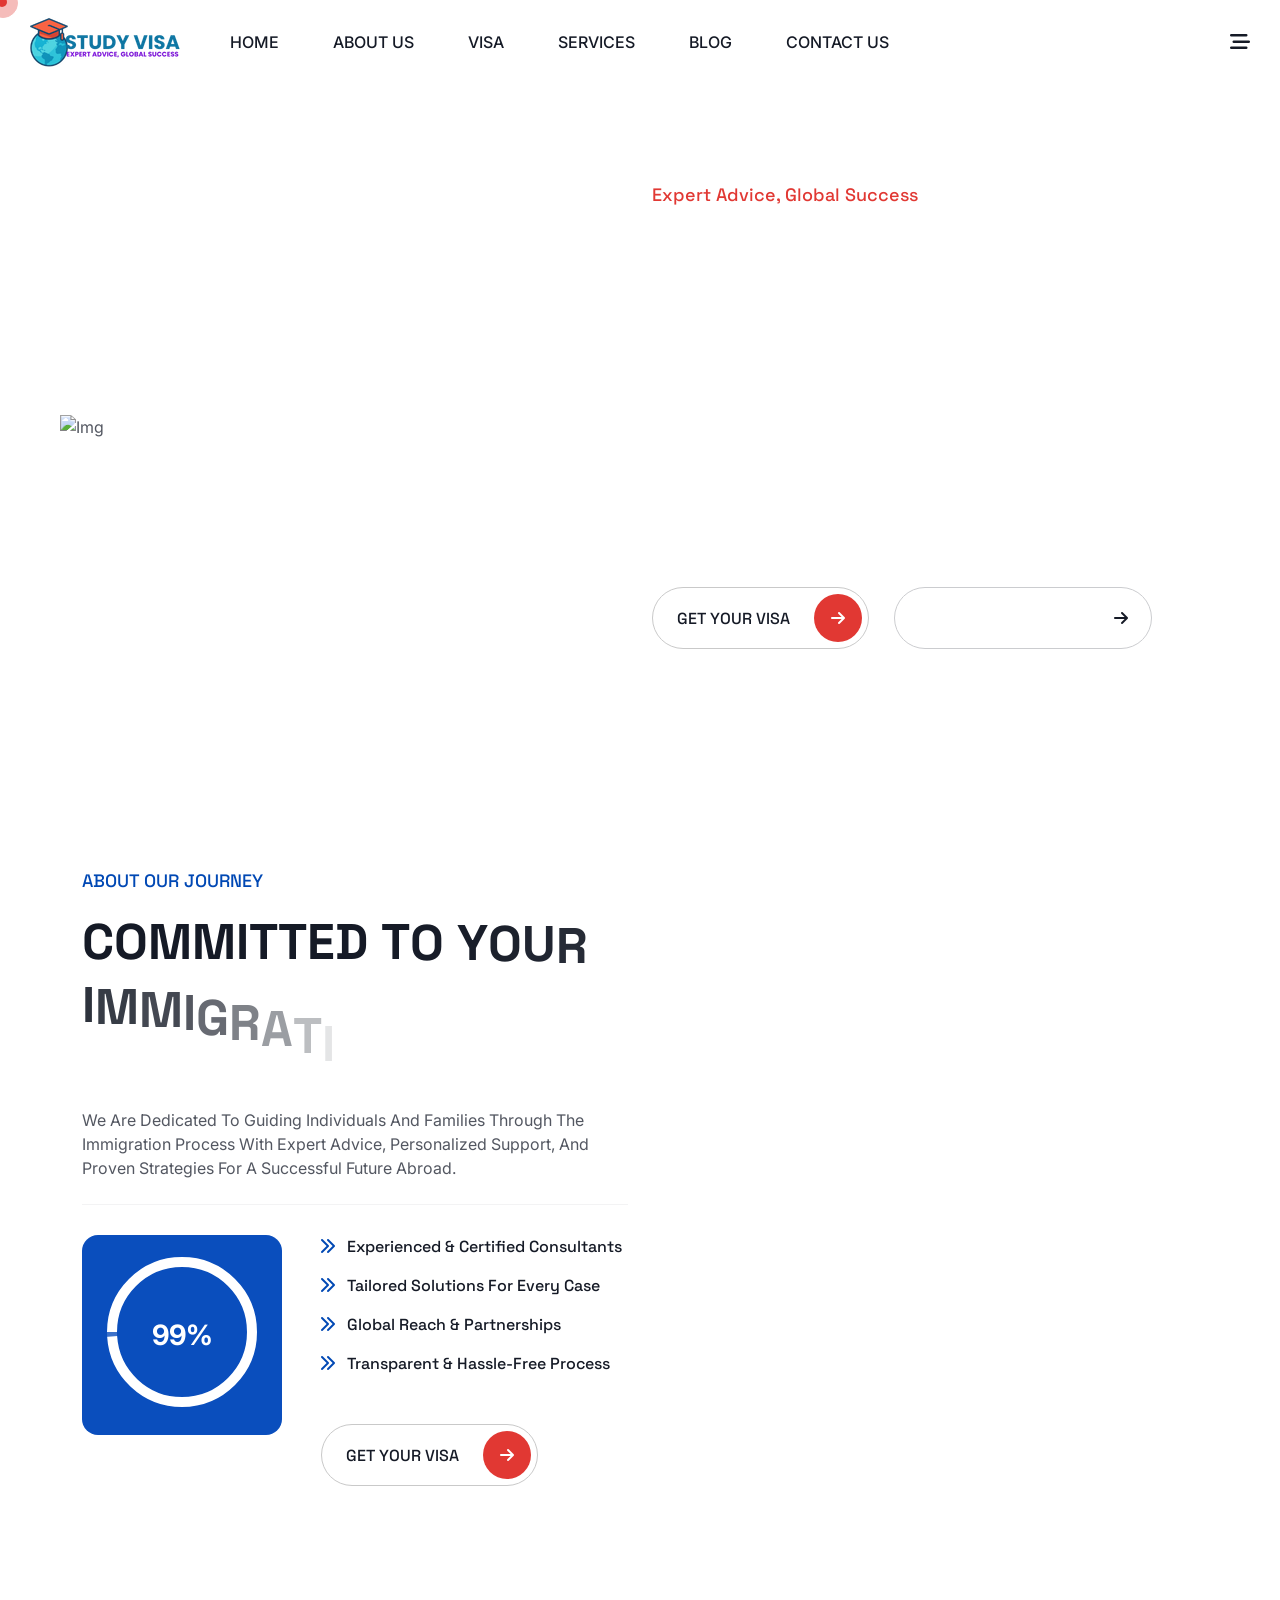
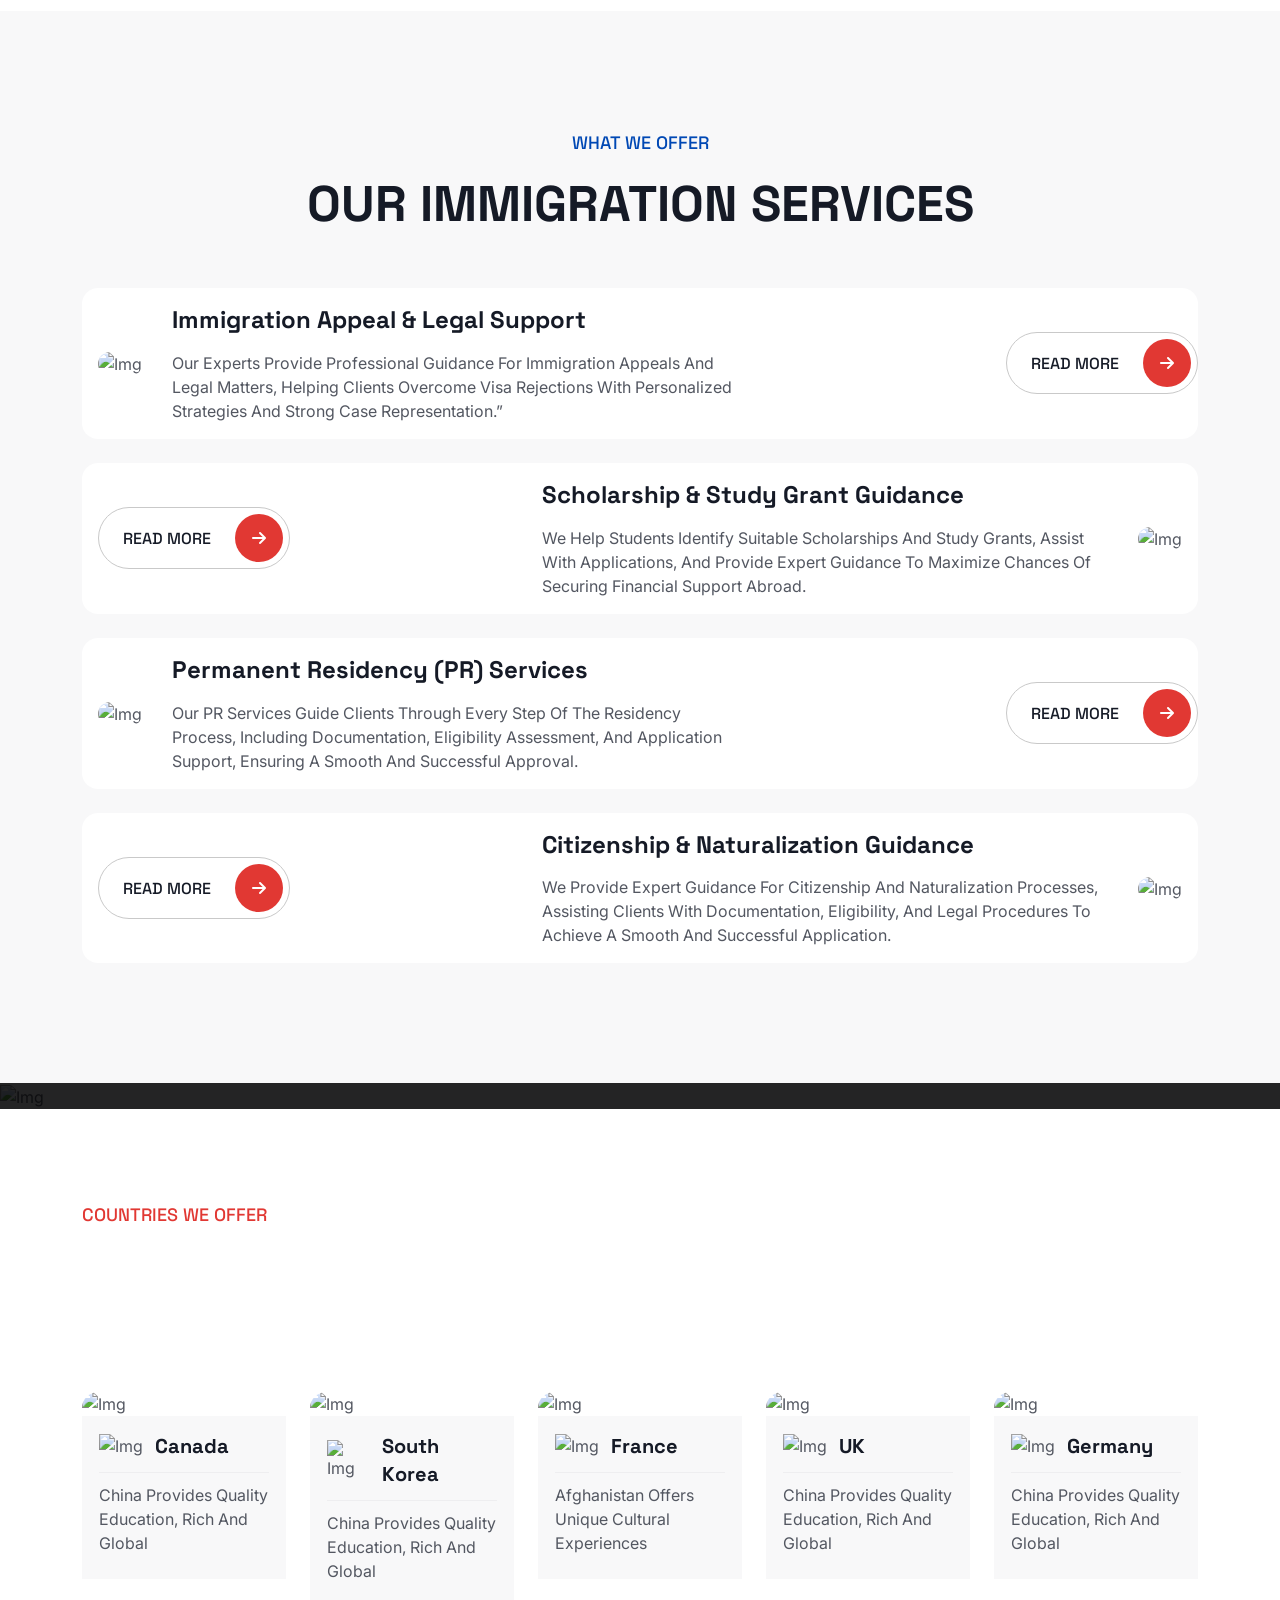
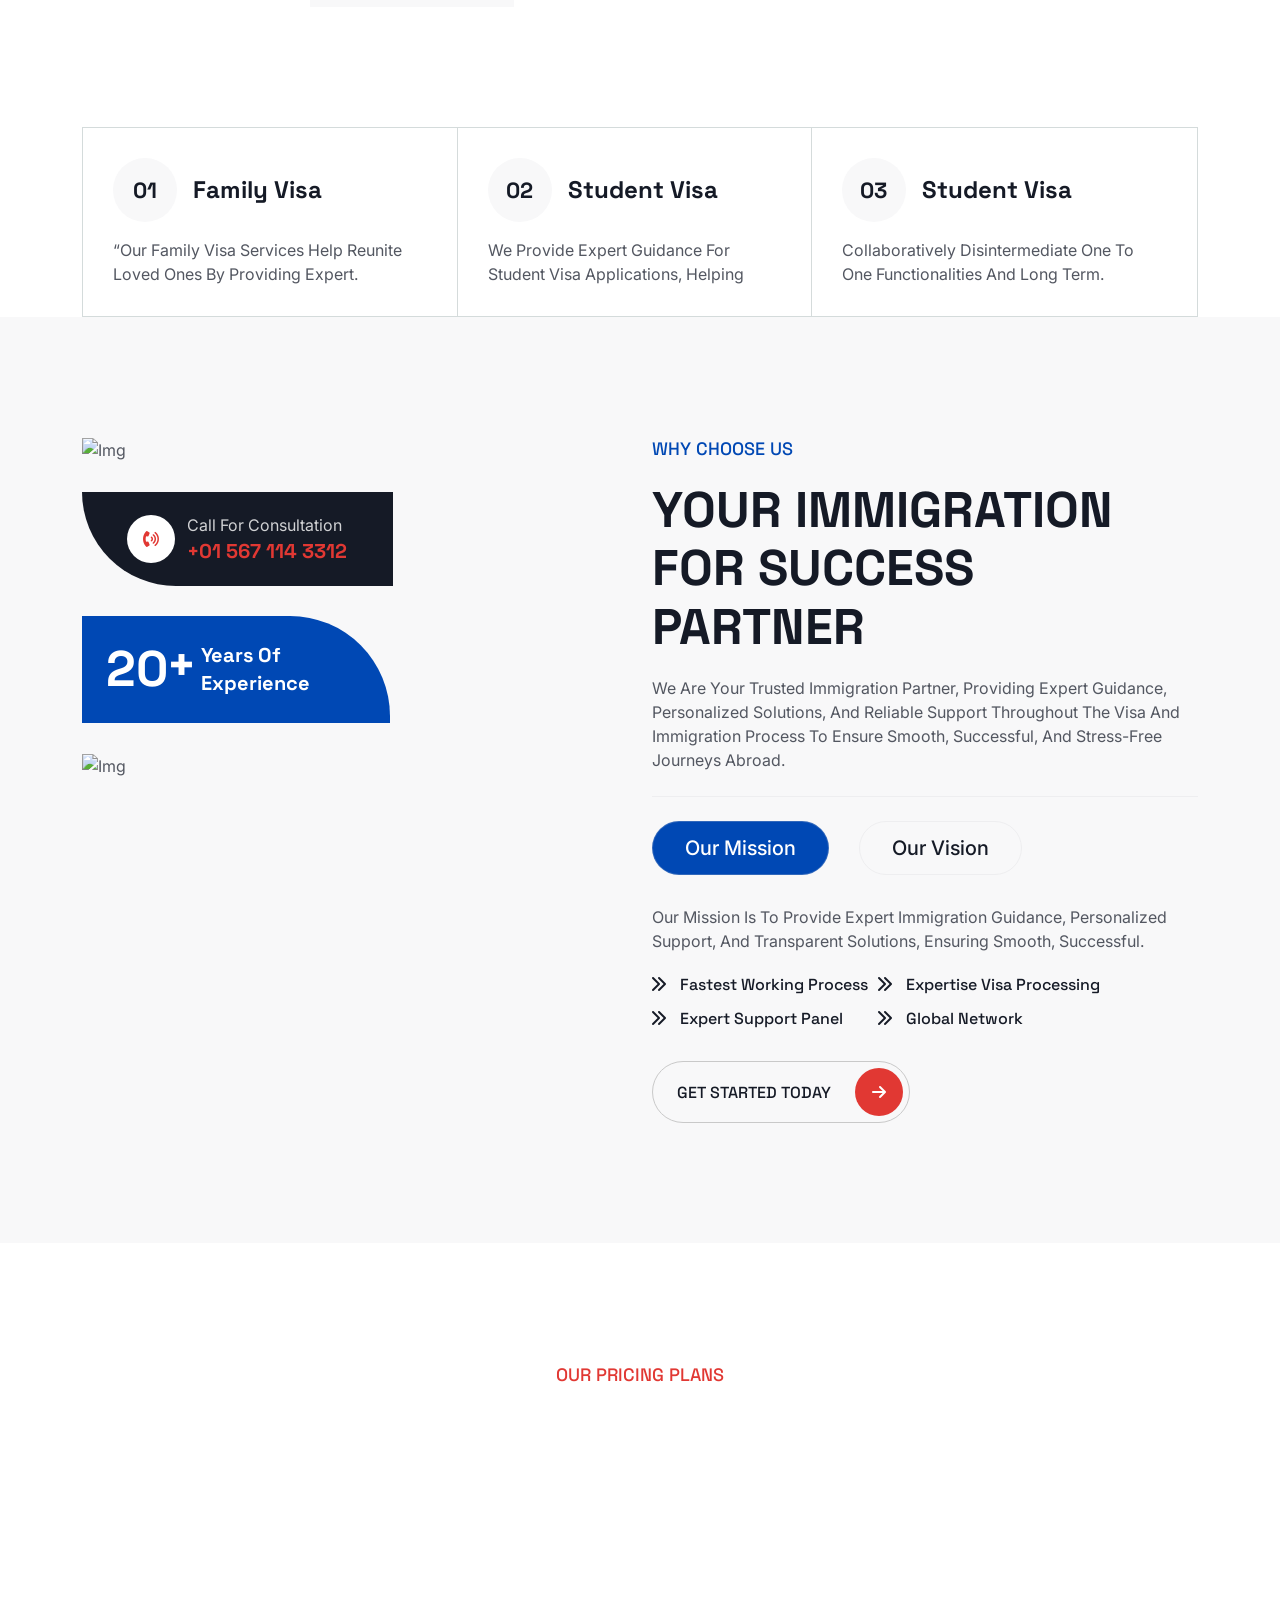
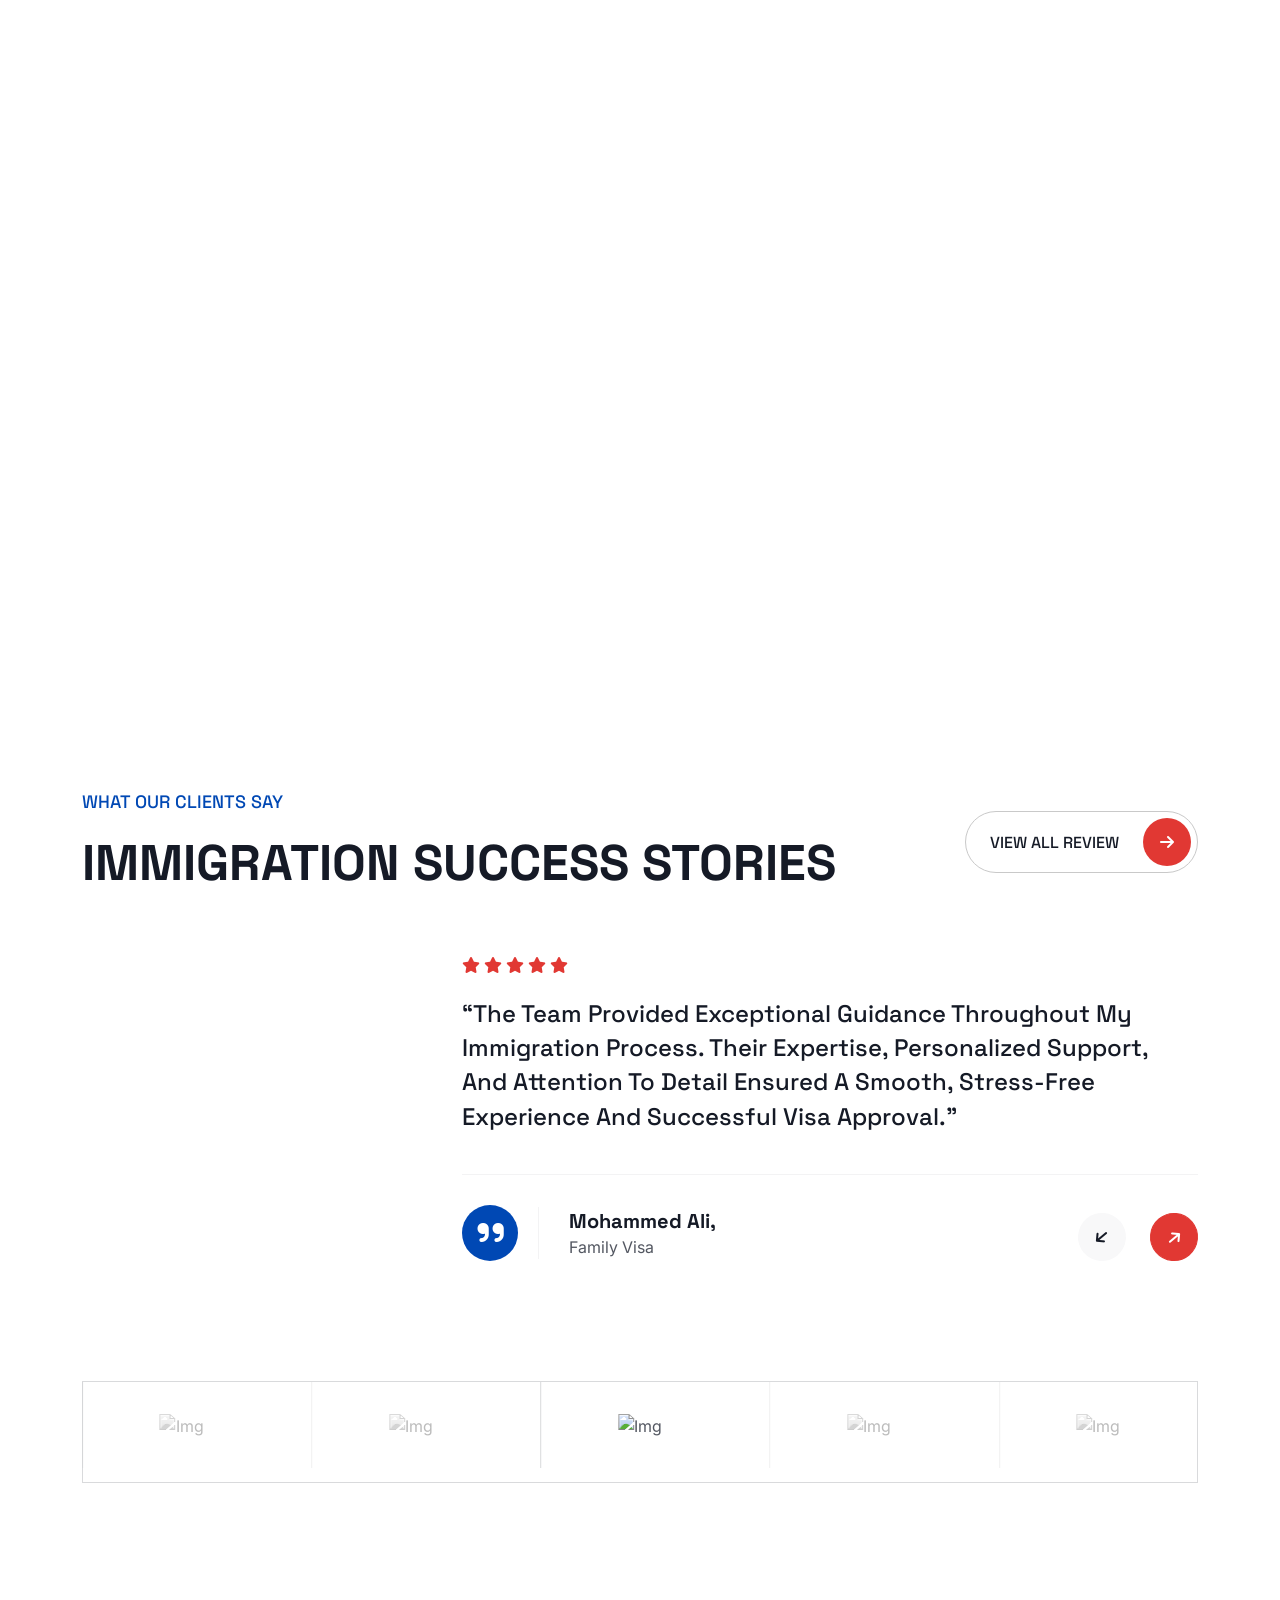
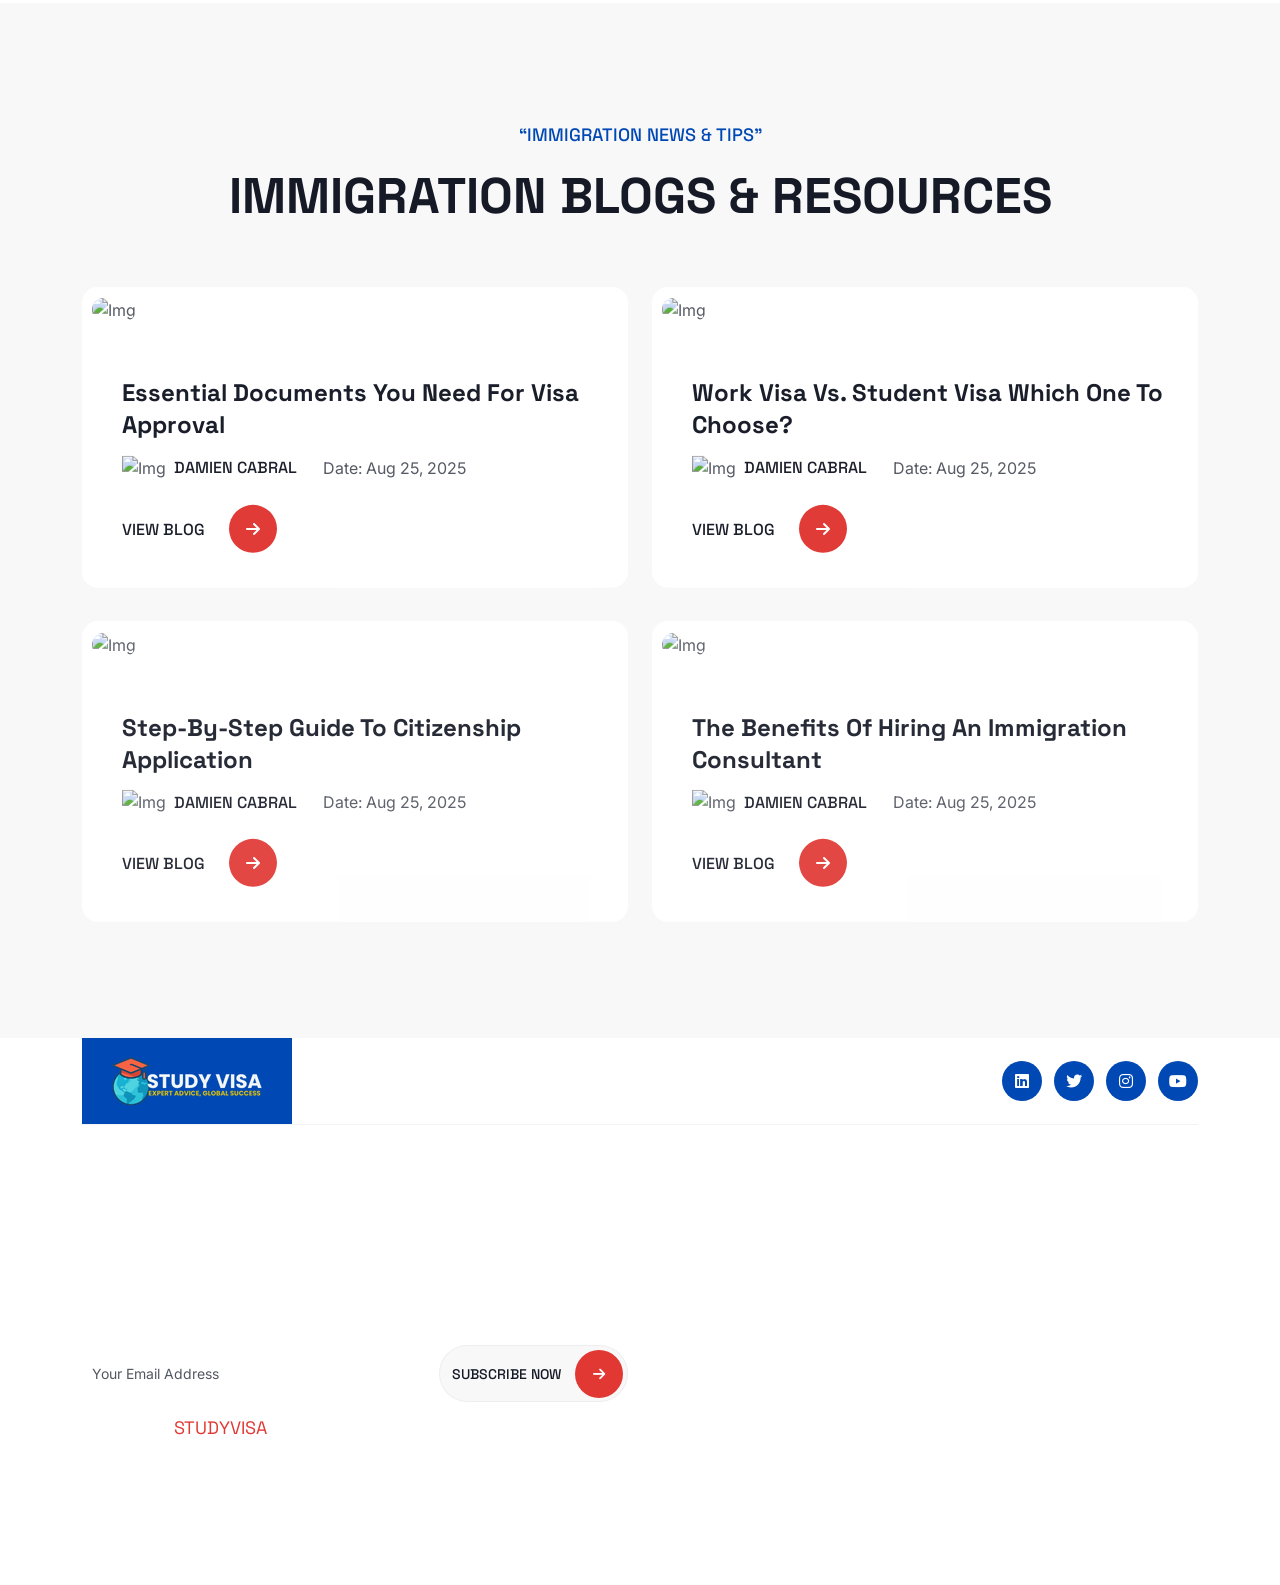
==== index.html @ 323dbd5e "Add files via upload" ====
<!DOCTYPE html>
<html lang="en">
    <!--<< Header Area >>-->
    
<head>
       <!-- ========== Meta Tags ========== -->
        <meta charset="UTF-8">
        <meta http-equiv="X-UA-Compatible" content="IE=edge">
        <meta name="viewport" content="width=device-width, initial-scale=1">
        <meta name="author" content="Gramentheme">
        <meta name="description" content="Visaway – Immigration & Visa Consulting HTML Template">
        <!-- ======== Page title ============ -->
        <title>StudyVisa – Immigration & Visa Consulting</title>
        <!--<< Favcion >>-->
         <link rel="shortcut icon" href="assets/img/favicon.png">
        <!--<< Bootstrap min.css >>-->
        <link rel="stylesheet" href="assets/css/bootstrap.min.css">
        <!--<< All Min Css >>-->
        <link rel="stylesheet" href="assets/css/all.min.css">
        <!--<< Animate.css >>-->
        <link rel="stylesheet" href="assets/css/animate.css">
        <!--<< Magnific Popup.css >>-->
        <link rel="stylesheet" href="assets/css/magnific-popup.css">
        <!--<< MeanMenu.css >>-->
        <link rel="stylesheet" href="assets/css/meanmenu.css">
         <!--<< Odometer.css >>-->
        <link rel="stylesheet" href="assets/css/odometer.css">
        <!--<< Swiper Bundle.css >>-->
        <link rel="stylesheet" href="assets/css/swiper-bundle.min.css">
        <!--<< Nice Select.css >>-->
        <link rel="stylesheet" href="assets/css/nice-select.css">
        <!--<< Main.css >>-->
        <link rel="stylesheet" href="assets/css/main.css">
                            
    </head>
    <body class="smooth-scroll-yes">

       
        <!-- Preloader Start -->
        <div id="preloader" class="preloader">
            <div class="animation-preloader">
                <div class="spinner">                
                </div>
                <div class="txt-loading">
                    <span data-text-preloader="S" class="letters-loading">
                        S
                    </span>
                     <span data-text-preloader="T" class="letters-loading">
                        T
                    </span>
                     <span data-text-preloader="U" class="letters-loading">
                        U
                    </span>
                    <span data-text-preloader="D" class="letters-loading">
                        D
                    </span>
                    <span data-text-preloader="Y" class="letters-loading">
                        Y
                    </span>
                     <span data-text-preloader="V" class="letters-loading">
                        V
                    </span>
                     <span data-text-preloader="I" class="letters-loading">
                        I
                    </span>
                    <span data-text-preloader="S" class="letters-loading">
                        S
                    </span>
                     <span data-text-preloader="A" class="letters-loading">
                        A
                    </span>
                </div>
                <p class="text-center">Loading</p>
            </div>
            <div class="loader">
                <div class="row">
                    <div class="col-3 loader-section section-left">
                        <div class="bg"></div>
                    </div>
                    <div class="col-3 loader-section section-left">
                        <div class="bg"></div>
                    </div>
                    <div class="col-3 loader-section section-right">
                        <div class="bg"></div>
                    </div>
                    <div class="col-3 loader-section section-right">
                        <div class="bg"></div>
                    </div>
                </div>
            </div>
        </div>  

        <!-- GT Back To Top Start -->
        <button id="back-top" class="back-to-top show">
            <i class="fa-regular fa-arrow-up"></i>
        </button>

        <!-- GT MouseCursor Start -->
        <div class="mouseCursor cursor-outer"></div>
        <div class="mouseCursor cursor-inner"></div>

        <!-- Offcanvas Area Start -->
         <div class="fix-area">
            <div class="offcanvas__info">
                <div class="offcanvas__wrapper">
                    <div class="offcanvas__content">
                        <div class="offcanvas__top mb-5 d-flex justify-content-between align-items-center">
                            <div class="offcanvas__logo">
                                <a href="index.html">
                                    <img src="assets/img/logo/logo.jpg" alt="logo-img">
                                </a>
                            </div>
                            <div class="offcanvas__close">
                                <button>
                                <i class="fas fa-times"></i>
                                </button>
                            </div>
                        </div>
                        <p class="text d-none d-xl-block">
                            Nullam dignissim, ante scelerisque the  is euismod fermentum odio sem semper the is erat, a feugiat leo urna eget eros. Duis Aenean a imperdiet risus.
                        </p>
                        <div class="mobile-menu fix mb-3"></div>
                        <div class="offcanvas__contact d-xl-block">
                            <h4 class="d-xl-block">Contact Info</h4>
                            <ul class="d-xl-block">
                                <li class="d-flex align-items-center">
                                    <div class="offcanvas__contact-icon">
                                        <i class="fal fa-map-marker-alt"></i>
                                    </div>
                                    <div class="offcanvas__contact-text">
                                        <a target="_blank" href="#">Main Street, Melbourne, Australia</a>
                                    </div>
                                </li>
                                <li class="d-flex align-items-center">
                                    <div class="offcanvas__contact-icon mr-15">
                                        <i class="fal fa-envelope"></i>
                                    </div>
                                    <div class="offcanvas__contact-text">
                                        <a href="mailto:info@example.com"><span class="mailto:info@example.com">info@example.com</span></a>
                                    </div>
                                </li>
                                <li class="d-flex align-items-center">
                                    <div class="offcanvas__contact-icon mr-15">
                                        <i class="fal fa-clock"></i>
                                    </div>
                                    <div class="offcanvas__contact-text">
                                        <a target="_blank" href="#">Mod-friday, 09am -05pm</a>
                                    </div>
                                </li>
                                <li class="d-flex align-items-center">
                                    <div class="offcanvas__contact-icon mr-15">
                                        <i class="far fa-phone"></i>
                                    </div>
                                    <div class="offcanvas__contact-text">
                                        <a href="tel:+11002345909">+880 1733497912</a>
                                    </div>
                                </li>
                            </ul>
                            <div class="social-icon d-flex align-items-center">
                                <a href="#"><i class="fab fa-facebook-f"></i></a>
                                <a href="#"><i class="fab fa-twitter"></i></a>
                                <a href="#"><i class="fab fa-youtube"></i></a>
                                <a href="#"><i class="fab fa-linkedin-in"></i></a>
                            </div>
                        </div>
                    </div>
                </div>
            </div>
        </div>
        <div class="offcanvas__overlay"></div> 
       
       <!-- Header-Top-Section Start -->
        <div class="header-top-section-3">
            <div class="container-fluid">
                <div class="header-top-wrapper-3">
                    <div class="left-item">
                        <div class="social-item">
                            <a href="#"><i class="fa-brands fa-linkedin"></i></a>
                            <a href="#"><i class="fa-brands fa-twitter"></i></a>
                            <a href="#"><i class="fa-brands fa-instagram"></i></a>
                            <a href="#"><i class="fa-brands fa-youtube"></i></a>
                        </div>
                    </div>
                    <div class="header-right">
                         <ul class="list">
                            <li>
                                <i class="fa-solid fa-location-dot"></i>
                                69 Street, 5th AvenueLA, United States
                            </li>
                             <li>
                                <i class="fa-solid fa-envelope"></i>
                                <a href="mailto:info@example.com">info@studyvisa.com</a>
                            </li>
                        </ul>
                    </div>
                </div>
            </div>
        </div>

        <!-- Header Section Start -->
         <header id="header-sticky" class="header-1 header-3">
             <div class="logo">
                <a href="index.html" class="header-logo-2">
                    <img src="assets/img/logo/logo.png" alt="logo-img">
                </a>
            </div>
            <div class="container-fluid">
                <div class="mega-menu-wrapper">
                    <div class="header-main">
                        <div class="header-left">
                            <div class="logo-2 d-none">
                                <a href="index.html" class="header-logo">
                                    <img src="assets/img/logo/logo.jpg" alt="logo-img">
                                </a>
                            </div>
                            <div class="mean__menu-wrapper">
                                <div class="main-menu">
                                    <nav id="mobile-menu">
                                        <ul class="top-list">
                                            <li><a href="index.html">HOME</a></li>
                                             <li><a href="about.html">About us</a></li>
                                            <li><a href="visa.html">VISA</a></li>
                                            <li><a href="service.html">Services</a></li>
                                             <li><a href="blog.html">Blog</a></li>
                                             <li><a href="contact.html">contact us</a></li>
                                        </ul>
                                    </nav>
                                </div>
                            </div> 
                        </div>
                        <div class="header-right d-flex align-items-center mt-0">
                            <div class="header-call-item">
                               <div class="icon-item">
                                   <i class="fa-solid fa-phone-volume"></i>
                                   <div class="content">
                                        <h6>
                                            Need to discuss?
                                    </h6>
                                    <span>
                                        <a href="tel:+093783575222">+880 1733497912</a>
                                    </span>
                                   </div>
                               </div>
                                <div class="header__hamburger my-auto">
                                <div class="sidebar__toggle">
                                    <i class="fa-solid fa-bars-staggered"></i>
                                </div>
                            </div>
                            </div>
                        </div>
                    </div>
                </div>
            </div>
        </header> 

         <!--Hero Section Start -->
        <section class="hero-section hero-3 fix bg-cover" style="background-image: url(assets/img/home-3/hero/bg.jpg);">
            <div class="hero-shape">
                <img src="assets/img/home-3/hero/flag.png" alt="img">
            </div>
            <div class="pagi-item">
                <div class="dot-number">
                    <span class="dot-num">
                        <span>03</span>
                    </span>
                    <span class="dot-num">
                        <span>05</span>
                    </span>
              </div>
            </div>
            <div class="container-fluid">
                <div class="row align-items-center">
                     <div class="col-lg-6 order-2 order-lg-1">
                        <div class="swiper image-slider">
                            <div class="swiper-wrapper">
                                <div class="swiper-slide">
                                    <div class="hero-image">
                                        <img src="assets/img/home-3/hero/man.png" alt="img">
                                    </div>
                                </div>
                                <div class="swiper-slide">
                                    <div class="hero-image">
                                        <img src="assets/img/home-3/hero/man.png" alt="img">
                                    </div>
                                </div>
                            </div>
                        </div>
                    </div>
                    <div class="col-lg-6 order-1 order-lg-2">
                       <div class="swiper hero-slider">
                        <div class="swiper-wrapper">
                            <div class="swiper-slide">
                                 <div class="hero-content">
                                    <h6>Expert Advice, Global Success</h6>
                                    <h1>
                                        Making Immigration Easy, Fast, and Hassle-Free
                                    </h1>
                                    <p>
                                        We simplify the entire travel visa process with expert guidance, quick processing, and personalized support. From application to approval, we ensure your journey is smooth and stress-free.
                                    </p>
                                    <div class="hero-button">
                                        <a href="country-details.html" class="theme-btn">
                                            Get Your Visa
                                            <i class="fa-solid fa-arrow-right"></i>
                                        </a>
                                        <a href="contact.html" class="theme-btn style-2">
                                            Free Consultation
                                            <i class="fa-solid fa-arrow-right"></i>
                                        </a>
                                    </div>
                                </div>
                            </div>
                            <div class="swiper-slide">
                                 <div class="hero-content">
                                    <h6>Expert Advice, Global Success</h6>
                                    <h1>
                                        Making Immigration Easy, Fast, and Hassle-Free
                                    </h1>
                                    <p>
                                        We simplify the entire travel visa process with expert guidance, quick processing, and personalized support. From application to approval, we ensure your journey is smooth and stress-free.
                                    </p>
                                    <div class="hero-button">
                                        <a href="country-details.html" class="theme-btn">
                                            Get Your Visa
                                            <i class="fa-solid fa-arrow-right"></i>
                                        </a>
                                        <a href="contact.html" class="theme-btn style-2">
                                            Free Consultation
                                            <i class="fa-solid fa-arrow-right"></i>
                                        </a>
                                    </div>
                                </div>
                            </div>
                        </div>
                       </div>
                    </div>
                </div>
            </div>
        </section>

        <!--About Section Start -->
        <section class="about-section section-padding fix">
            <div class="container">
                <div class="about-wrapper-3">
                    <div class="row g-4">
                        <div class="col-lg-6">
                            <div class="about-content">
                                <div class="section-title mb-0">
                                    <span class="sub-title-2">About Our Journey</span>
                                    <h2 class="split-text-right split-text-in-right">
                                        Committed to Your Immigration Success
                                    </h2>
                                </div>
                                <p class="text wow fadeInUp" data-wow-delay=".3s">
                                    We are dedicated to guiding individuals and families through the immigration process with expert advice, personalized support, and proven strategies for a successful future abroad.
                                </p>
                                <div class="about-list-item wow fadeInUp" data-wow-delay=".5s">
                                    <div class="loading-box bg-cover" style="background-image: url(assets/img/home-3/about/bg.jpg);">
                                        <div class="loading-content">
                                             <div class="loading-boxs">
                                                <div class="circle-bar" data-percent="0.99"></div>
                                             </div>
                                            <h6>
                                                GET 99% bEST services & Satisfication
                                            </h6>
                                        </div>
                                    </div>
                                    <div class="list-item">
                                        <ul class="list">
                                                <li>
                                                    <i class="fa-solid fa-chevrons-right"></i>
                                                    Experienced & Certified Consultants
                                                </li>
                                                <li>
                                                    <i class="fa-solid fa-chevrons-right"></i>
                                                    Tailored Solutions for Every Case
                                                </li>
                                                <li>
                                                    <i class="fa-solid fa-chevrons-right"></i>
                                                Global Reach & Partnerships
                                                </li>
                                                <li>
                                                    <i class="fa-solid fa-chevrons-right"></i>
                                                    Transparent & Hassle-Free Process
                                                </li>
                                            </ul>
                                            <a href="country-details.html" class="theme-btn">
                                            Get Your Visa
                                            <i class="fa-solid fa-arrow-right"></i>
                                        </a>
                                    </div>
                                </div>
                            </div>
                        </div>
                        <div class="col-lg-6">
                            <div class="about-image tp-clip-anim p-relative">
                               <img src="assets/img/home-3/about/01.png" alt="img" class="tp-anim-img" data-animate="true">
                            </div>
                        </div>
                    </div>
                </div>
            </div>
        </section>

        <!--Service Section Start -->
        <section class="service-section section-padding fix section-bg-1">
            <div class="container">
                <div class="section-title text-center">
                    <span class="sub-title-2 wow fadeInUp">What We Offer</span>
                    <h2 class="split-text-right split-text-in-right">
                        Our Immigration Services
                    </h2>
                </div>
                <div class="row">
                    <div class="col-xl-12">
                        <div class="service-main-item-3 fade-up-anim">
                            <div class="service-left">
                                <div class="service-image">
                                    <img src="assets/img/home-3/service/01.jpg" alt="img">
                                </div>
                                <div class="content">
                                    <h3>
                                        <a href="service-details.html">Immigration Appeal & Legal Support</a>
                                    </h3>
                                    <p>
                                        Our experts provide professional guidance for immigration appeals and legal matters, helping clients overcome visa rejections with personalized strategies and strong case representation.”
                                    </p>
                                </div>
                            </div>
                            <div class="service-button">
                                <a href="service-details.html" class="theme-btn">
                                    read more
                                    <i class="fa-solid fa-arrow-right"></i>
                                </a>
                            </div>
                        </div>
                        <div class="service-main-item-3 style-2 fade-up-anim">
                            <div class="service-button">
                                <a href="service-details.html" class="theme-btn">
                                    read more
                                    <i class="fa-solid fa-arrow-right"></i>
                                </a>
                            </div>
                            <div class="service-left">
                                <div class="content">
                                    <h3>
                                        <a href="service-details.html">Scholarship & Study Grant Guidance</a>
                                    </h3>
                                    <p>
                                        We help students identify suitable scholarships and study grants, assist with applications, and provide expert guidance to maximize chances of securing financial support abroad.
                                    </p>
                                </div>
                                <div class="service-image">
                                    <img src="assets/img/home-3/service/02.jpg" alt="img">
                                </div>
                            </div>
                        </div>
                        <div class="service-main-item-3 fade-up-anim">
                            <div class="service-left">
                                <div class="service-image">
                                    <img src="assets/img/home-3/service/03.jpg" alt="img">
                                </div>
                                <div class="content">
                                    <h3>
                                        <a href="service-details.html">Permanent Residency (PR) Services</a>
                                    </h3>
                                    <p>
                                        Our PR services guide clients through every step of the residency process, including documentation, eligibility assessment, and application support, ensuring a smooth and successful approval.
                                    </p>
                                </div>
                            </div>
                            <div class="service-button">
                                <a href="service-details.html" class="theme-btn">
                                    read more
                                    <i class="fa-solid fa-arrow-right"></i>
                                </a>
                            </div>
                        </div>
                        <div class="service-main-item-3 style-2 fade-up-anim">
                            <div class="service-button">
                                <a href="service-details.html" class="theme-btn">
                                    read more
                                    <i class="fa-solid fa-arrow-right"></i>
                                </a>
                            </div>
                            <div class="service-left">
                                <div class="content">
                                    <h3>
                                        <a href="service-details.html">Citizenship & Naturalization Guidance</a>
                                    </h3>
                                    <p>
                                        We provide expert guidance for citizenship and naturalization processes, assisting clients with documentation, eligibility, and legal procedures to achieve a smooth and successful application.
                                    </p>
                                </div>
                                <div class="service-image">
                                    <img src="assets/img/home-3/service/04.jpg" alt="img">
                                </div>
                            </div>
                        </div>
                    </div>
                </div>
            </div>
        </section>

        <!--Destination-Offer Section Start -->
        <section class="destination-offer-section section-padding fix">
            <div class="bg-image">
                <img src="assets/img/home-3/choose-us/bg.png" alt="img">
            </div>
            <div class="container">
                <div class="section-title">
                    <span class="sub-title-2 theme wow fadeInUp">Countries we offer</span>
                    <h2 class="split-text-right split-text-in-right text-white">
                        Choose Your Immigration Destination
                    </h2>
                </div>
                <div class="destination-offer-wrapper-3 fade-up-anim row g-4 g-xl-4 row-cols-xl-5 row-cols-lg-4 row-cols-md-2 row-cols-1">
                    <div class="col destination-offer-item">
                        <div class="choose-us-image">
                            <img src="assets/img/home-3/choose-us/01.jpg" alt="img">
                        </div>
                        <div class="choose-us-content">
                            <div class="icon-item">
                                <div class="icon">
                                    <img src="assets/img/home-3/choose-us/icon-1.png" alt="img">
                                </div>
                                <h5>
                                    <a href="country-details.html">Canada</a>
                                </h5>
                            </div>
                            <p>
                                China provides quality education, rich and global 
                            </p>
                        </div>
                    </div>
                    <div class="col destination-offer-item">
                        <div class="choose-us-image">
                            <img src="assets/img/home-3/choose-us/02.jpg" alt="img">
                        </div>
                        <div class="choose-us-content">
                            <div class="icon-item">
                                <div class="icon">
                                    <img src="assets/img/home-3/choose-us/icon-2.png" alt="img">
                                </div>
                                <h5>
                                    <a href="country-details.html">South Korea</a>
                                </h5>
                            </div>
                            <p>
                                China provides quality education, rich and global 
                            </p>
                        </div>
                    </div>
                    <div class="col destination-offer-item">
                        <div class="choose-us-image">
                            <img src="assets/img/home-3/choose-us/03.jpg" alt="img">
                        </div>
                        <div class="choose-us-content">
                            <div class="icon-item">
                                <div class="icon">
                                    <img src="assets/img/home-3/choose-us/icon-3.png" alt="img">
                                </div>
                                <h5>
                                    <a href="country-details.html">France</a>
                                </h5>
                            </div>
                            <p>
                                Afghanistan offers unique cultural experiences
                            </p>
                        </div>
                    </div>
                    <div class="col destination-offer-item">
                        <div class="choose-us-image">
                            <img src="assets/img/home-3/choose-us/04.jpg" alt="img">
                        </div>
                        <div class="choose-us-content">
                            <div class="icon-item">
                                <div class="icon">
                                    <img src="assets/img/home-3/choose-us/icon-2.png" alt="img">
                                </div>
                                <h5>
                                    <a href="country-details.html">UK</a>
                                </h5>
                            </div>
                            <p>
                                China provides quality education, rich and global 
                            </p>
                        </div>
                    </div>
                    <div class="col destination-offer-item">
                        <div class="choose-us-image">
                            <img src="assets/img/home-3/choose-us/05.jpg" alt="img">
                        </div>
                        <div class="choose-us-content">
                            <div class="icon-item">
                                <div class="icon">
                                    <img src="assets/img/home-3/choose-us/icon-3.png" alt="img">
                                </div>
                                <h5>
                                    <a href="country-details.html">Germany</a>
                                </h5>
                            </div>
                            <p>
                                China provides quality education, rich and global 
                            </p>
                        </div>
                    </div>
                </div>
            </div>
        </section>

        <!--Service-Visa Section Start -->
        <section class="service-visa-section fix">
            <div class="container">
                <div class="service-visa-wrapper">
                    <div class="service-visa-items">
                        <div class="top-item">
                            <h4 class="number">01</h4>
                            <h3>
                                <a href="service-details.html">Family Visa</a>
                            </h3>
                        </div>
                        <p>
                            “Our Family Visa services help reunite loved ones by providing expert.
                        </p>
                        <a href="service-details.html" class="service-button">service _ 02</a>
                    </div>
                    <div class="service-visa-items style-2">
                        <div class="top-item">
                            <h4 class="number">02</h4>
                            <h3>
                                <a href="service-details.html">Student Visa</a>
                            </h3>
                        </div>
                        <p>
                            We provide expert guidance for student visa applications, helping
                        </p>
                        <a href="service-details.html" class="service-button">service _ 02</a>
                    </div>
                     <div class="service-visa-items style-2">
                        <div class="top-item">
                            <h4 class="number">03</h4>
                            <h3>
                                <a href="service-details.html">Student Visa</a>
                            </h3>
                        </div>
                        <p>
                           Collaboratively disintermediate one to one functionalities and long term.
                        </p>
                        <a href="service-details.html" class="service-button">service _ 02</a>
                    </div>
                </div>
            </div>
        </section>

        <!--Choose-us Section3 Start -->
        <div class="choose-us-section-3 section-padding fix section-bg-1">
            <div class="container">
                <div class="choose-us-wrapper-3">
                    <div class="row g-4">
                        <div class="col-lg-6">
                            <div class="choose-us-left-item">
                                <div class="left-item">
                                    <div class="choose-us-image">
                                        <img src="assets/img/home-3/choose-us/06.png" alt="img">
                                    </div>
                                    <div class="caller-item">
                                        <div class="icon">
                                            <i class="fa-solid fa-phone-volume"></i>
                                        </div>
                                        <div class="content">
                                            <span>Call For Consultation</span>
                                            <h5>
                                                <a href="tel:+015671143312">+01 567 114 3312</a>
                                            </h5>
                                        </div>
                                    </div>
                                </div>
                                <div class="right-item">
                                    <div class="count-box">
                                        <h2><span class="odometer" data-count="20">00</span>+</h2>
                                        <h5>
                                            Years of <br> Experience
                                        </h5>
                                    </div>
                                    <div class="choose-image">
                                        <img src="assets/img/home-3/choose-us/07.png" alt="img">
                                    </div>
                                </div>
                            </div>
                        </div>
                        <div class="col-lg-6">
                            <div class="choose-us-content">
                                <div class="section-title mb-0">
                                    <span class="sub-title-2 wow fadeInUp">Why Choose Us</span>
                                    <h2 class="split-text-right split-text-in-right">
                                       Your Immigration for Success Partner
                                    </h2>
                                </div>
                                <p class="text">
                                    We are your trusted immigration partner, providing expert guidance, personalized solutions, and reliable support throughout the visa and immigration process to ensure smooth, successful, and stress-free journeys abroad.
                                </p>
                                 <ul class="nav" role="tablist">
                                    <li class="nav-item style-2 wow fadeInUp" data-wow-delay=".2s">
                                        <a href="#technical" data-bs-toggle="tab" class="nav-link active" aria-selected="false" role="tab" tabindex="-1">
                                            Our Mission
                                        </a>
                                    </li>
                                    <li class="nav-item wow fadeInUp" data-wow-delay=".4s">
                                        <a href="#work" data-bs-toggle="tab" class="nav-link" aria-selected="true" role="tab">
                                            Our Vision
                                        </a>
                                    </li>
                                </ul>
                                <div class="tab-content">
                                    <div id="technical" class="tab-pane fade active show" role="tabpanel">
                                        <div class="content">
                                            <p>
                                                Our mission is to provide expert immigration guidance, personalized support, and transparent solutions, ensuring smooth, successful.
                                            </p>
                                            <div class="list-item">
                                                <ul class="list">
                                                    <li>
                                                        <i class="fa-solid fa-chevrons-right"></i>
                                                        Fastest Working Process
                                                    </li>
                                                    <li>
                                                        <i class="fa-solid fa-chevrons-right"></i>
                                                        Expert Support Panel
                                                    </li>
                                                </ul>
                                                <ul class="list">
                                                    <li>
                                                        <i class="fa-solid fa-chevrons-right"></i>
                                                    Expertise visa Processing
                                                    </li>
                                                    <li>
                                                        <i class="fa-solid fa-chevrons-right"></i>
                                                    Global Network
                                                    </li>
                                                </ul>
                                            </div>
                                            <a href="contact.html" class="theme-btn">
                                               Get Started Today
                                                <i class="fa-solid fa-arrow-right"></i>
                                            </a>
                                        </div>
                                    </div>
                                    <div id="work" class="tab-pane fade" role="tabpanel">
                                         <div class="content">
                                            <p>
                                                Our mission is to provide expert immigration guidance, personalized support, and transparent solutions, ensuring smooth, successful.
                                            </p>
                                            <div class="list-item">
                                                <ul class="list">
                                                    <li>
                                                        <i class="fa-solid fa-chevrons-right"></i>
                                                        Fastest Working Process
                                                    </li>
                                                    <li>
                                                        <i class="fa-solid fa-chevrons-right"></i>
                                                        Expert Support Panel
                                                    </li>
                                                </ul>
                                                <ul class="list">
                                                    <li>
                                                        <i class="fa-solid fa-chevrons-right"></i>
                                                    Expertise visa Processing
                                                    </li>
                                                    <li>
                                                        <i class="fa-solid fa-chevrons-right"></i>
                                                    Global Network
                                                    </li>
                                                </ul>
                                            </div>
                                            <a href="contact.html" class="theme-btn">
                                               Get Started Today
                                                <i class="fa-solid fa-arrow-right"></i>
                                            </a>
                                        </div>
                                    </div>
                                </div>
                            </div>
                        </div>
                    </div>
                </div>
            </div>
        </div>

         <!--Pricing Section3 Start -->
        <div class="pricing-section-3 section-padding fix bg-cover" style="background-image: url(assets/img/home-3/choose-us/pricing-bg.jpg);">
            <div class="container">
                 <div class="section-title text-center">
                    <span class="sub-title-2 theme wow fadeInUp">Our Pricing Plans</span>
                    <h2 class="split-text-right split-text-in-right text-white">
                        Flexible Plans for Every Need
                    </h2>
                </div>
                <div class="row">
                    <div class="col-xl-4 col-lg-6 col-md-6">
                        <div class="pricing-card-items-3">
                            <div class="pricing-header">
                                <h6>Standard Plan</h6>
                                <h2>$299</h2>
                            </div>
                            <ul class="pricing-list-box">
                                <li>
                                    <i class="fa-solid fa-chevrons-right"></i>
                                    Initial Consultation
                                </li>
                                <li>
                                    <i class="fa-solid fa-chevrons-right"></i>
                                    Document Review Guidance
                                </li>
                                <li>
                                     <i class="fa-solid fa-chevrons-right"></i>
                                    Email Support
                                </li>
                                <li>
                                    <i class="fa-solid fa-chevrons-right"></i>
                                    Priority Processing
                                </li>
                                <li>
                                    <i class="fa-solid fa-chevrons-right"></i>
                                   Post-Immigration Guidance
                                </li>
                            </ul>
                            <a href="pricing.html" class="theme-btn">
                                Choose Your Plan
                                <i class="fa-solid fa-arrow-right"></i>
                            </a>
                        </div>
                    </div>
                    <div class="col-xl-4 col-lg-6 col-md-6">
                        <div class="pricing-card-items-3">
                            <div class="pricing-header">
                                <h6>Standard Plan</h6>
                                <h2>$399</h2>
                            </div>
                            <ul class="pricing-list-box">
                                <li>
                                    <i class="fa-solid fa-chevrons-right"></i>
                                    Everything in Basic Plan
                                </li>
                                <li>
                                    <i class="fa-solid fa-chevrons-right"></i>
                                    Visa Application Assistance
                                </li>
                                <li>
                                     <i class="fa-solid fa-chevrons-right"></i>
                                   Phone & Email Support
                                </li>
                                <li>
                                    <i class="fa-solid fa-chevrons-right"></i>
                                   Priority Processing
                                </li>
                                <li>
                                    <i class="fa-solid fa-chevrons-right"></i>
                                  Post-Immigration Guidance
                                </li>
                            </ul>
                            <a href="pricing.html" class="theme-btn">
                                Choose Your Plan
                                <i class="fa-solid fa-arrow-right"></i>
                            </a>
                        </div>
                    </div>
                    <div class="col-xl-4 col-lg-6 col-md-6">
                        <div class="pricing-card-items-3">
                            <div class="pricing-header">
                                <h6>Standard Plan</h6>
                                <h2>$299</h2>
                            </div>
                            <ul class="pricing-list-box">
                                <li>
                                    <i class="fa-solid fa-chevrons-right"></i>
                                    Everything in Standard Plan
                                </li>
                                <li>
                                    <i class="fa-solid fa-chevrons-right"></i>
                                   One-on-One Consultation
                                </li>
                                <li>
                                     <i class="fa-solid fa-chevrons-right"></i>
                                   24/7 Support
                                </li>
                                <li>
                                    <i class="fa-solid fa-chevrons-right"></i>
                                   Post-Immigration Guidance
                                </li>
                                <li>
                                    <i class="fa-solid fa-chevrons-right"></i>
                                 Post-Immigration Guidance
                                </li>
                            </ul>
                            <a href="pricing.html" class="theme-btn">
                                Choose Your Plan
                                <i class="fa-solid fa-arrow-right"></i>
                            </a>
                        </div>
                    </div>
                </div>
            </div>
        </div>

        <!--Testimonial Section3 Start -->
        <section class="testimonial-section section-padding fix">
            <div class="container">
                <div class="section-title-area">
                    <div class="section-title mb-0">
                        <span class="sub-title-2 wow fadeInUp">What Our Clients Say</span>
                        <h2 class="split-text-right split-text-in-right">
                            Immigration Success Stories
                        </h2>
                    </div>
                    <a href="contact.html" class="theme-btn">
                        View All Review
                        <i class="fa-solid fa-arrow-right"></i>
                    </a>
                </div>
                <div class="testimonial-wrapper-3">
                    <div class="row g-4 align-items-center">
                        <div class="col-lg-4">
                            <div class="testimonial-thumb tp-clip-anim p-relative">
                                <img src="assets/img/home-3/test-thumb.jpg" alt="img" class="tp-anim-img" data-animate="true">
                            </div>
                        </div>
                        <div class="col-lg-8">
                            <div class="testimonial-content">
                                <div class="swiper testimonial-slider-3">
                                    <div class="swiper-wrapper">
                                        <div class="swiper-slide">
                                            <div class="content">
                                                <div class="star">
                                                    <i class="fa-solid fa-star"></i>
                                                    <i class="fa-solid fa-star"></i>
                                                    <i class="fa-solid fa-star"></i>
                                                    <i class="fa-solid fa-star"></i>
                                                    <i class="fa-solid fa-star"></i>
                                                </div>
                                                <h3>
                                                    “The team provided exceptional guidance throughout my immigration process. Their expertise, personalized support, and attention to detail ensured a smooth, stress-free experience and successful visa approval.”
                                                </h3>
                                                <div class="info-item">
                                                    <div class="icon">
                                                        <i class="fa-solid fa-quote-right"></i>
                                                    </div>
                                                    <div class="content">
                                                        <h5>Mohammed Ali,</h5>
                                                        <span>Family Visa</span>
                                                    </div>
                                                </div>
                                            </div>
                                        </div>
                                        <div class="swiper-slide">
                                            <div class="content">
                                                <div class="star">
                                                    <i class="fa-solid fa-star"></i>
                                                    <i class="fa-solid fa-star"></i>
                                                    <i class="fa-solid fa-star"></i>
                                                    <i class="fa-solid fa-star"></i>
                                                    <i class="fa-solid fa-star"></i>
                                                </div>
                                                <h3>
                                                    “The team provided exceptional guidance throughout my immigration process. Their expertise, personalized support, and attention to detail ensured a smooth, stress-free experience and successful visa approval.”
                                                </h3>
                                                <div class="info-item">
                                                    <div class="icon">
                                                        <i class="fa-solid fa-quote-right"></i>
                                                    </div>
                                                    <div class="content">
                                                        <h5>Mohammed Ali,</h5>
                                                        <span>Family Visa</span>
                                                    </div>
                                                </div>
                                            </div>
                                        </div>
                                    </div>
                                </div>
                                <div class="array-buttons-3">
                                    <button class="array-prev"><i class="fa-solid fa-arrow-left"></i></button>
                                    <button class="array-next"><i class="fa-solid fa-arrow-right"></i></button>
                                </div>
                            </div>
                        </div>
                    </div>
                </div>
            </div>
        </section>

        <!--Brand Section Start -->
        <div class="brand-section fix section-padding pt-0">
            <div class="container">
                 <div class="brand-wrapper style-1">
                    <div class="brand-item">
                        <div class="swiper brand-slider">
                            <div class="swiper-wrapper">
                                <div class="swiper-slide">
                                    <div class="brand-image text-center">
                                        <img src="assets/img/home-1/brand/01.png" alt="img">
                                    </div>
                                </div>
                                <div class="swiper-slide">
                                    <div class="brand-image text-center">
                                        <img src="assets/img/home-1/brand/02.png" alt="img">
                                    </div>
                                </div>
                                <div class="swiper-slide">
                                    <div class="brand-image text-center">
                                        <img src="assets/img/home-1/brand/03.png" alt="img">
                                    </div>
                                </div>
                                <div class="swiper-slide">
                                    <div class="brand-image text-center">
                                        <img src="assets/img/home-1/brand/04.png" alt="img">
                                    </div>
                                </div>
                                <div class="swiper-slide">
                                    <div class="brand-image text-center">
                                        <img src="assets/img/home-1/brand/05.png" alt="img">
                                    </div>
                                </div>
                            </div>
                        </div>
                    </div>
                 </div>
            </div>
        </div>

        <!--News Section3 Start -->
        <section class="news-section-3 section-padding section-bg-1 fix">
            <div class="container">
                <div class="section-title text-center">
                    <span class="sub-title-2 wow fadeInUp">“Immigration News & Tips”</span>
                    <h2 class="split-text-right split-text-in-right">
                       Immigration Blogs & Resources
                    </h2>
                </div>
                <div class="row">
                    <div class="col-lg-6">
                        <div class="news-card-items-3 fade-up-anim">
                            <div class="news-image">
                                <img src="assets/img/home-3/news/01.jpg" alt="img">
                            </div>
                            <div class="news-content">
                                <h3>
                                    <a href="news-details.html">
                                        Essential Documents You Need for Visa Approval
                                    </a>
                                </h3>
                                <div class="info-item">
                                    <div class="info-image">
                                        <img src="assets/img/home-3/news/client.png" alt="img">
                                        <h6>Damien Cabral</h6>
                                    </div>
                                    <span>Date: Aug 25, 2025</span>
                                </div>
                                <a href="news-details.html" class="theme-btn">
                                    View Blog
                                    <i class="fa-solid fa-arrow-right"></i>
                                </a>
                            </div>
                        </div>
                    </div>
                    <div class="col-lg-6">
                        <div class="news-card-items-3 fade-up-anim">
                            <div class="news-image">
                                <img src="assets/img/home-3/news/02.jpg" alt="img">
                            </div>
                            <div class="news-content">
                                <h3>
                                    <a href="news-details.html">
                                        Work Visa vs. Student Visa Which One to Choose?
                                    </a>
                                </h3>
                                <div class="info-item">
                                    <div class="info-image">
                                        <img src="assets/img/home-3/news/client.png" alt="img">
                                        <h6>Damien Cabral</h6>
                                    </div>
                                    <span>Date: Aug 25, 2025</span>
                                </div>
                                <a href="news-details.html" class="theme-btn">
                                    View Blog
                                    <i class="fa-solid fa-arrow-right"></i>
                                </a>
                            </div>
                        </div>
                    </div>
                    <div class="col-lg-6">
                        <div class="news-card-items-3 fade-up-anim">
                            <div class="news-image">
                                <img src="assets/img/home-3/news/03.jpg" alt="img">
                            </div>
                            <div class="news-content">
                                <h3>
                                    <a href="news-details.html">
                                        Step-by-Step Guide to Citizenship Application
                                    </a>
                                </h3>
                                <div class="info-item">
                                    <div class="info-image">
                                        <img src="assets/img/home-3/news/client.png" alt="img">
                                        <h6>Damien Cabral</h6>
                                    </div>
                                    <span>Date: Aug 25, 2025</span>
                                </div>
                                <a href="news-details.html" class="theme-btn">
                                    View Blog
                                    <i class="fa-solid fa-arrow-right"></i>
                                </a>
                            </div>
                        </div>
                    </div>
                    <div class="col-lg-6">
                        <div class="news-card-items-3 fade-up-anim">
                            <div class="news-image">
                                <img src="assets/img/home-3/news/04.jpg" alt="img" class="img-reveal">
                            </div>
                            <div class="news-content">
                                <h3>
                                    <a href="news-details.html">
                                       The Benefits of Hiring an Immigration Consultant
                                    </a>
                                </h3>
                                <div class="info-item">
                                    <div class="info-image">
                                        <img src="assets/img/home-3/news/client.png" alt="img">
                                        <h6>Damien Cabral</h6>
                                    </div>
                                    <span>Date: Aug 25, 2025</span>
                                </div>
                                <a href="news-details.html" class="theme-btn">
                                    View Blog
                                    <i class="fa-solid fa-arrow-right"></i>
                                </a>
                            </div>
                        </div>
                    </div>
                </div>
            </div>
        </section>

        <!--Footer Section Start -->
        <footer class="footer-section-3 fix bg-cover" style="background-image: url(assets/img/home-3/footer.jpg);">
            <div class="container">
                <div class="footer-top-item">
                    <div class="footer-logo">
                        <a href="index.html">
                            <img src="assets/img/logo/white-logo.png" alt="img">
                        </a>
                    </div>
                    <ul class="top-list">
                        <li>
                            <a href="index.html">HOME</a>
                        </li>
                         <li>
                            <a href="about.html">About us</a>
                        </li>
                        <li>
                            <a href="country-details.html">VISA</a>
                        </li>
                        <li>
                            <a href="news-details.html">PAGES</a>
                        </li>
                         <li>
                            <a href="news-details.html">article</a>
                        </li>
                         <li>
                            <a href="contact.html">contact us</a>
                        </li>
                    </ul>
                    <div class="social-item">
                        <a href="#"><i class="fa-brands fa-linkedin"></i></a>
                        <a href="#"><i class="fa-brands fa-twitter"></i></a>
                        <a href="#"><i class="fa-brands fa-instagram"></i></a>
                        <a href="#"><i class="fa-brands fa-youtube"></i></a>
                    </div>
                </div>
                <div class="footer-widget-wrapper-3">
                    <div class="row">
                        <div class="col-xl-6 col-md-6 col-lg-5">
                            <div class="single-footer-widget">
                                 <div class="footer-content">
                                    <h3>Subcribe To Our Newsletter</h3>
                                   <p>
                                    Subscribe to receive the latest immigration news, visa tips, and expert updates straight to your inbox.
                                   </p>
                                   <form action="#">
                                        <div class="form-clt">
                                            <input type="text" name="email" id="email" placeholder="Your Email Address">
                                            <button type="submit" class="theme-btn">
                                                subscribe now
                                                <i class="fa-solid fa-arrow-right"></i>
                                            </button>
                                        </div> 
                                    </form>
                                    <h6>
                                        Copyright© <span>STUDYVISA</span> All Rights Reserved.
                                    </h6>
                                </div>
                            </div>
                        </div>
                        <div class="col-xl-2 col-md-6 col-lg-3">
                            <div class="single-footer-widget">
                                <div class="widget-title">
                                    <h3>Service</h3>
                                </div>
                                 <ul class="list">
                                    <li>
                                        <a href="service-details.html">Tourist Visa Assistance</a>
                                    </li>
                                    <li>
                                        <a href="service-details.html">Student Visa Support</a>
                                    </li>
                                    <li>
                                        <a href="service-details.html">Business Visa Services</a>
                                    </li>
                                    <li>
                                        <a href="service-details.html">Work Visa Consulting</a>
                                    </li>
                                 </ul>
                            </div>
                        </div>
                        <div class="col-xl-4 ps-xl-5 col-md-6 col-lg-4">
                            <div class="single-footer-widget">
                                 <div class="widget-title">
                                    <h3>Locations</h3>
                                </div>
                                <div class="contact-content">
                                    <p>
                                        55 Main Street, 69 Street, 5th Avenue 2nd block Malborne, Australia
                                    </p>
                                    <h3>Contact</h3>
                                    <ul class="contact-list">
                                        <li>
                                            <a href="mailto:support@gmail.com">studyvisa@gmail.com</a>
                                            <a href="tel:+782334556890">+8801733497912</a>
                                        </li>
                                    </ul>
                                </div>
                            </div>
                        </div>
                    </div>
                </div>
            </div>
        </footer>


        <!--<< All JS Plugins >>-->
        <script src="assets/js/jquery-3.7.1.min.js"></script>
        <!--<< Viewport Js >>-->
        <script src="assets/js/viewport.jquery.js"></script>
        <!--<< Bootstrap Js >>-->
        <script src="assets/js/bootstrap.bundle.min.js"></script>
        <!--<< nice-selec Js >>-->
        <script src="assets/js/jquery.nice-select.min.js"></script>
        <!--<< Waypoints Js >>-->
        <script src="assets/js/jquery.waypoints.js"></script>
         <!--<< Odometer Js >>-->
        <script src="assets/js/odometer.min.js"></script>
        <!--<< Swiper Slider Js >>-->
        <script src="assets/js/swiper-bundle.min.js"></script>
        <!--<< MeanMenu Js >>-->
        <script src="assets/js/jquery.meanmenu.min.js"></script>
        <!--<< Magnific Popup Js >>-->
        <script src="assets/js/jquery.magnific-popup.min.js"></script>
        <!--<< Wow Animation Js >>-->
        <script src="assets/js/wow.min.js"></script>
         <!--<< circle-progress Js >>-->
        <script src="assets/js/circle-progress.js"></script>
        <!--<< Wow gsap Js >>-->
        <script src="assets/js/gsap.js"></script>
         <!--<< Wow lenis.min. Js >>-->
         <script src="assets/js/lenis.min.js"></script>
         <!--<< Wow ScrollTrigger.min. Js >>-->
         <script src="assets/js/ScrollTrigger.min.js"></script>
         <!--<< Wow SplitText.min. Js >>-->
         <script src="assets/js/SplitText.min.js"></script>
        <!--<< Main.js >>-->
        <script src="assets/js/main.js"></script>
    </body>

</html>
---- assets/css/main.css ----
@charset "UTF-8";
/*
Theme Name: Visaway 
Author: Gramentheme
Author URI: https://themeforest.net/user/Gramentheme/portfolio
Description: Visaway – Immigration & Visa Consulting HTML Template
Service Html Template 
Version: 1.0.0
*/
/*CSS Table Of Content Ends Here*/
/*
--------------------------------------------------------------
[Table of Contents]
--------------------------------------------------------------
01. Variables & Mixins
02. Typography
03. Buttons
04. About 
05. Animation 
06. Brand 
07. Contact
08. Cta
09. Faq
10. Feature
11. Footer
12. Header
13. Helping
14. Hero
15. Marquee
16. Meanmenu
17. News
18. Preloader
19. Pricing
20. Section
21. Service
22. Testimonial
23. Visa


--------------------------------------------------------------
*/
@import url("https://fonts.googleapis.com/css2?family=Space+Grotesk:wght@300..700&amp;display=swap");
@import url("https://fonts.googleapis.com/css2?family=Inter:ital,opsz,wght@0,14..32,100..900;1,14..32,100..900&amp;display=swap");
:root {
  --body: #fff;
  --black: #000;
  --white: #fff;
  --theme: #E13833;
  --theme-2: #0048B4;
  --header: #151A26;
  --text: #535761;
  --text-2: #0B4E3D;
  --border: #C9C9C9;
  --border-2: #CBCCCF;
  --bg: #F8F8F9;
  --bg-2: #153888;
  --box-shadow: 0px 1px 14px 0px rgba(0, 0, 0, 0.13);
}

.theme-btn {
  background: transparent;
  color: var(--header);
  display: inline-block;
  font-size: 16px;
  font-weight: 500;
  padding: 6px 6px 6px 24px;
  border-radius: 55px;
  line-height: 1;
  text-transform: uppercase;
  -webkit-transition: all 0.3s ease-in-out;
  transition: all 0.3s ease-in-out;
  position: relative;
  z-index: 1;
  font-family: "Space Grotesk", sans-serif;
  border: 1px solid var(--border);
}
@media (max-width: 575px) {
  .theme-btn {
    padding: 2px 4px 2px 24px;
  }
}
.theme-btn i {
  width: 48px;
  height: 48px;
  line-height: 48px;
  text-align: center;
  background-color: var(--theme);
  color: var(--white);
  margin-left: 20px;
  transition: all 0.4s ease-in-out;
  border-radius: 50%;
}
.theme-btn:hover {
  background-color: var(--theme);
  color: var(--white);
}
.theme-btn:hover i {
  background-color: var(--white);
  color: var(--header);
}

.link-btn {
  color: var(--theme-2);
  text-transform: capitalize;
  font-weight: 500;
  font-family: "Space Grotesk", sans-serif;
}
.link-btn i {
  margin-left: 8px;
}
.link-btn:hover {
  color: var(--theme);
}

/* --------------------------------------------
    Template Default Fonts & Fonts Styles
 ---------------------------------------------- */
body {
  font-family: "Inter", sans-serif;
  font-size: 16px;
  font-weight: 400;
  line-height: 24px;
  color: var(--text);
  background-color: var(--white);
  padding: 0;
  margin: 0;
  overflow-x: hidden;
  text-transform: capitalize;
}

ul {
  padding: 0;
  margin: 0;
  list-style: none;
}

button {
  border: none;
  background-color: transparent;
  padding: 0;
}

input:focus {
  color: var(--white);
  outline: none;
}

input {
  color: var(--white);
}

h1,
h2,
h3,
h4,
h5,
h6 {
  font-family: "Space Grotesk", serif;
  margin: 0px;
  padding: 0;
  color: var(--header);
  transition: all 0.4s ease-in-out;
  text-transform: capitalize;
}

h1 {
  font-size: 72px;
  font-weight: 700;
  line-height: 111%;
}
@media (max-width: 1899px) {
  h1 {
    font-size: 70px;
  }
}
@media (max-width: 1600px) {
  h1 {
    font-size: 60px;
  }
}
@media (max-width: 1399px) {
  h1 {
    font-size: 55px;
  }
}
@media (max-width: 1199px) {
  h1 {
    font-size: 40px;
  }
}
@media (max-width: 991px) {
  h1 {
    font-size: 40px;
  }
}
@media (max-width: 767px) {
  h1 {
    font-size: 32px;
  }
}
@media (max-width: 575px) {
  h1 {
    font-size: 28px;
  }
}

h2 {
  font-size: 48px;
  font-weight: 700;
  line-height: 117%;
}
@media (max-width: 1399px) {
  h2 {
    font-size: 50px;
  }
}
@media (max-width: 1199px) {
  h2 {
    font-size: 38px;
  }
}
@media (max-width: 991px) {
  h2 {
    font-size: 38px;
  }
}
@media (max-width: 767px) {
  h2 {
    font-size: 35px;
  }
}
@media (max-width: 575px) {
  h2 {
    font-size: 30px;
  }
}
@media (max-width: 470px) {
  h2 {
    font-size: 25px;
  }
}

h3 {
  font-size: 24px;
  font-weight: 700;
  line-height: 133%;
}
@media (max-width: 1199px) {
  h3 {
    font-size: 20px;
  }
}

h4 {
  font-size: 22px;
  font-weight: 700;
  line-height: 141%;
}
@media (max-width: 1199px) {
  h4 {
    font-size: 20px;
  }
}

h5 {
  font-size: 20px;
  font-weight: 700;
  line-height: 140%;
}

h6 {
  font-size: 16px;
  font-weight: 600;
}

a {
  text-decoration: none;
  outline: none !important;
  cursor: pointer;
  color: var(--header);
  transition: all 0.4s ease-in-out;
}

p {
  margin: 0px;
  transition: all 0.4s ease-in-out;
}

span {
  margin: 0px;
}

.about-wrapper .about-image {
  max-width: 375px;
  position: relative;
  z-index: 9;
}
@media (max-width: 1399px) {
  .about-wrapper .about-image {
    max-width: initial;
  }
}
.about-wrapper .about-image img {
  width: 100%;
  height: 100%;
  border-radius: 16px;
}
.about-wrapper .about-image .about-image-2 {
  position: absolute;
  bottom: -170px;
  right: -238px;
}
@media (max-width: 1399px) {
  .about-wrapper .about-image .about-image-2 {
    max-width: 250px;
    right: 0;
    bottom: 0;
  }
}
.about-wrapper .about-image .bg-shape {
  position: absolute;
  z-index: -1;
  top: 0;
  left: 0;
  right: 0;
}
@media (max-width: 1399px) {
  .about-wrapper .about-image .bg-shape {
    display: none;
  }
}
.about-wrapper .about-image .bg-shape img {
  width: initial;
  height: initial;
}
.about-wrapper .about-image .plane-shape {
  position: absolute;
  left: -38px;
  bottom: -163px;
  z-index: -1;
}
@media (max-width: 1399px) {
  .about-wrapper .about-image .plane-shape {
    display: none;
  }
}
.about-wrapper .about-image .plane-shape img {
  width: initial;
  height: initial;
}
.about-wrapper .about-image .top-shape {
  position: absolute;
  right: -200px;
  top: 0;
}
@media (max-width: 1399px) {
  .about-wrapper .about-image .top-shape {
    display: none;
  }
}
.about-wrapper .about-image .top-shape img {
  width: initial;
  height: initial;
}
.about-wrapper .about-content .text {
  margin-top: 24px;
  padding-left: 40px;
  border-left: 3px solid var(--border-2);
  margin-bottom: 30px;
}
@media (max-width: 1399px) {
  .about-wrapper .about-content .text {
    border-left: none;
    padding-left: 0;
  }
}
.about-wrapper .about-content .about-item {
  display: flex;
  align-items: center;
  justify-content: space-between;
  border-top: 1px solid rgba(203, 204, 207, 0.24);
  padding-top: 24px;
}
@media (max-width: 991px) {
  .about-wrapper .about-content .about-item {
    flex-wrap: wrap;
    gap: 30px;
  }
}
.about-wrapper .about-content .about-item .content span {
  font-size: 20px;
  font-weight: 500;
  color: var(--header);
  display: inline-block;
  margin-bottom: 5px;
}
.about-wrapper .about-content .about-item .content span img {
  margin-right: 8px;
}
.about-wrapper .about-content .list {
  border-bottom: 1px solid rgba(203, 204, 207, 0.24);
  padding: 24px 0 32px;
  margin-bottom: 48px;
}
@media (max-width: 1399px) {
  .about-wrapper .about-content .list {
    margin-bottom: 30px;
    padding: 24px 0 30px;
  }
}
.about-wrapper .about-content .list li:not(:last-child) {
  margin-bottom: 10px;
}
@media (max-width: 1399px) {
  .about-wrapper .about-content .list li {
    font-size: 14px;
  }
}
.about-wrapper .about-content .list li i {
  color: var(--theme-2);
  margin-right: 8px;
}

.about-section {
  position: relative;
  z-index: 9;
}
.about-section .top-shape {
  position: absolute;
  right: 0;
  top: -50px;
  z-index: -1;
}
@media (max-width: 1399px) {
  .about-section .top-shape {
    display: none;
  }
}

.about-wrapper-3 .about-content .text {
  margin-top: 20px;
  max-width: 616px;
  border-bottom: 1px solid rgba(203, 204, 207, 0.24);
  padding-bottom: 24px;
  margin-bottom: 30px;
}
.about-wrapper-3 .about-content .about-list-item {
  display: flex;
  gap: 32px;
}
@media (max-width: 1399px) {
  .about-wrapper-3 .about-content .about-list-item {
    flex-wrap: wrap;
    gap: 25px;
  }
}
.about-wrapper-3 .about-content .about-list-item .loading-box {
  height: 256px;
  width: 214px;
  border-radius: 16px;
  position: relative;
  text-align: center;
}
.about-wrapper-3 .about-content .about-list-item .loading-box .loading-boxs {
  height: 200px;
  width: 200px;
  display: flex;
  align-items: center;
  justify-content: center;
  background: #0a4ebd;
  border-radius: 16px;
}
.about-wrapper-3 .about-content .about-list-item .loading-box .loading-boxs .circle-bar {
  position: relative;
}
.about-wrapper-3 .about-content .about-list-item .loading-box .loading-boxs .circle-bar strong {
  position: absolute;
  top: 50%;
  left: 50%;
  transform: translate(-50%, -50%);
  font-size: 28px;
  font-weight: bold;
  color: var(--white);
}
.about-wrapper-3 .about-content .about-list-item .loading-box h6 {
  color: var(--white);
  font-weight: 500;
  font-size: 14px;
}
.about-wrapper-3 .about-content .about-list-item .list-item .list {
  margin-bottom: 48px;
}
.about-wrapper-3 .about-content .about-list-item .list-item .list li {
  font-size: 18px;
  font-weight: 500;
  color: var(--header);
  font-family: "Space Grotesk", serif;
}
@media (max-width: 1399px) {
  .about-wrapper-3 .about-content .about-list-item .list-item .list li {
    font-size: 16px;
  }
}
.about-wrapper-3 .about-content .about-list-item .list-item .list li:not(:last-child) {
  margin-bottom: 15px;
}
.about-wrapper-3 .about-content .about-list-item .list-item .list li i {
  margin-right: 8px;
  color: var(--theme-2);
}
.about-wrapper-3 .about-image img {
  width: 100%;
  height: 100%;
  border-radius: 8px;
}
.about-wrapper-3 .about-image.tp-clip-anim {
  width: 100%;
  display: grid;
  align-items: center;
  justify-items: center;
  overflow: hidden;
  position: relative;
}
.about-wrapper-3 .about-image.tp-clip-anim .tp-anim-img {
  opacity: 0;
  width: 100%;
  height: 100%;
}
.about-wrapper-3 .about-image.tp-clip-anim .mask {
  background-size: cover;
  background-position: center;
  transform: scale(1.005);
}
.about-wrapper-3 .about-image.tp-clip-anim > * {
  grid-area: 1/1/2/2;
  width: 100%;
  height: 100%;
  max-height: 100%;
}

@-webkit-keyframes rippleOne {
  70% {
    -webkit-box-shadow: 0 0 0 40px rgba(244, 68, 56, 0);
    box-shadow: 0 0 0 40px rgba(244, 68, 56, 0);
  }
  100% {
    -webkit-box-shadow: 0 0 0 0 rgba(244, 68, 56, 0);
    box-shadow: 0 0 0 0 rgba(244, 68, 56, 0);
  }
}
@keyframes rippleOne {
  70% {
    -webkit-box-shadow: 0 0 0 40px rgba(244, 68, 56, 0);
    box-shadow: 0 0 0 40px rgba(244, 68, 56, 0);
  }
  100% {
    -webkit-box-shadow: 0 0 0 0 rgba(244, 68, 56, 0);
    box-shadow: 0 0 0 0 rgba(244, 68, 56, 0);
  }
}
@keyframes cir36 {
  100% {
    transform: rotate(360deg);
  }
}
@keyframes rounded {
  50% {
    transform: rotate(15deg);
  }
}
@keyframes up-down {
  0% {
    transform: translateY(10px);
  }
  100% {
    transform: translateY(-10px);
  }
}
@-webkit-keyframes spinner {
  to {
    -webkit-transform: rotateZ(360deg);
    transform: rotateZ(360deg);
  }
}
@keyframes spinner {
  to {
    -webkit-transform: rotateZ(360deg);
    transform: rotateZ(360deg);
  }
}
@-webkit-keyframes letters-loading {
  0%, 75%, 100% {
    opacity: 0;
    transform: rotateY(-90deg);
  }
  25%, 50% {
    opacity: 1;
    transform: rotateY(0deg);
  }
}
@keyframes letters-loading {
  0%, 75%, 100% {
    opacity: 0;
    transform: rotateY(-90deg);
  }
  25%, 50% {
    opacity: 1;
    transform: rotateY(0deg);
  }
}
@keyframes loaderspin {
  0% {
    transform: translate(-50%, -50%) rotate(0deg);
  }
  100% {
    transform: translate(-50%, -50%) rotate(360deg);
  }
}
@keyframes tpswing {
  0% {
    -webkit-transform: rotate(20deg);
    -ms-transform: rotate(20deg);
    transform: rotate(20deg);
  }
  100% {
    -webkit-transform: rotate(0deg);
    -ms-transform: rotate(0deg);
    transform: rotate(0deg);
  }
}
@keyframes width {
  0% {
    width: 0%;
  }
  100% {
    width: 100%;
  }
}
@-webkit-keyframes width {
  0% {
    width: 0%;
  }
  100% {
    width: 100%;
  }
}
@-webkit-keyframes loaderspin {
  0% {
    transform: translate(-50%, -50%) rotate(0deg);
  }
  100% {
    transform: translate(-50%, -50%) rotate(360deg);
  }
}
@keyframes loaderpulse {
  0% {
    transform: scale(1);
  }
  100% {
    transform: scale(1.2);
  }
}
@keyframes rounded {
  50% {
    transform: rotate(20deg);
  }
}
@keyframes cir36 {
  100% {
    transform: rotate(360deg);
  }
}
.float-bob-y {
  -webkit-animation-name: float-bob-y;
  animation-name: float-bob-y;
  -webkit-animation-duration: 3s;
  animation-duration: 3s;
  -webkit-animation-iteration-count: infinite;
  animation-iteration-count: infinite;
  -webkit-animation-timing-function: linear;
  animation-timing-function: linear;
}

@-webkit-keyframes float-bob-y {
  0% {
    -webkit-transform: translateY(-30px);
    transform: translateY(-30px);
  }
  50% {
    -webkit-transform: translateY(-10px);
    transform: translateY(-10px);
  }
  100% {
    -webkit-transform: translateY(-30px);
    transform: translateY(-30px);
  }
}
@keyframes float-bob-y {
  0% {
    -webkit-transform: translateY(-30px);
    transform: translateY(-30px);
  }
  50% {
    -webkit-transform: translateY(-10px);
    transform: translateY(-10px);
  }
  100% {
    -webkit-transform: translateY(-30px);
    transform: translateY(-30px);
  }
}
.float-bob-x {
  -webkit-animation-name: float-bob-x;
  animation-name: float-bob-x;
  -webkit-animation-duration: 3s;
  animation-duration: 3s;
  -webkit-animation-iteration-count: infinite;
  animation-iteration-count: infinite;
  -webkit-animation-timing-function: linear;
  animation-timing-function: linear;
}

@-webkit-keyframes float-bob-x {
  0% {
    -webkit-transform: translateX(0px);
    transform: translateX(30px);
  }
  50% {
    -webkit-transform: translateX(10px);
    transform: translateX(10px);
  }
  100% {
    -webkit-transform: translateX(30px);
    transform: translateX(30px);
  }
}
@keyframes float-bob-x {
  0% {
    -webkit-transform: translateX(30px);
    transform: translateX(30px);
  }
  50% {
    -webkit-transform: translateX(10px);
    transform: translateX(10px);
  }
  100% {
    -webkit-transform: translateX(30px);
    transform: translateX(30px);
  }
}
@keyframes bounce-x {
  0% {
    -webkit-transform: translateX(0);
    transform: translateX(0);
  }
  50% {
    -webkit-transform: translateX(30px);
    transform: translateX(30px);
  }
  100% {
    -webkit-transform: translateX(0);
    transform: translateX(0);
  }
}
.bounce-x {
  -webkit-animation: bounce-x 7s infinite linear;
  animation: bounce-x 7s infinite linear;
}

@keyframes criss-cross-left {
  0% {
    left: -20px;
  }
  50% {
    left: 50%;
    width: 20px;
    height: 20px;
  }
  100% {
    left: 50%;
    width: 375px;
    height: 375px;
  }
}
@keyframes criss-cross-right {
  0% {
    right: -20px;
  }
  50% {
    right: 50%;
    width: 20px;
    height: 20px;
  }
  100% {
    right: 50%;
    width: 375px;
    height: 375px;
  }
}
@keyframes rotated2 {
  0% {
    transform: rotate(0);
  }
  100% {
    transform: rotate(-360deg);
  }
}
@keyframes wave {
  0% {
    transform: translateX(0);
  }
  50% {
    transform: translateX(-25%);
  }
  100% {
    transform: translateX(-50%);
  }
}
@keyframes zoom {
  0% {
    transform: scale(0.5);
  }
  50% {
    transform: scale(1);
  }
  100% {
    transform: scale(0.5);
  }
}
@keyframes translateY2 {
  0% {
    -webkit-transform: translateY(-30px);
    -moz-transform: translateY(-30px);
    -ms-transform: translateY(-30px);
    -o-transform: translateY(-30px);
    transform: translateY(-30px);
  }
  100% {
    -webkit-transform: translateY(20px);
    -moz-transform: translateY(20px);
    -ms-transform: translateY(20px);
    -o-transform: translateY(20px);
    transform: translateY(20px);
  }
}
@keyframes translateX2 {
  0% {
    -webkit-transform: translateX(-30px);
    -moz-transform: translateX(-30px);
    -ms-transform: translateX(-30px);
    -o-transform: translateX(-30px);
    transform: translateX(-30px);
  }
  100% {
    -webkit-transform: translatXY(20px);
    -moz-transform: translateX(20px);
    -ms-transform: translateX(20px);
    -o-transform: translateX(20px);
    transform: translateX(20px);
  }
}
@keyframes moving {
  0% {
    transform: translatey(0px);
  }
  20% {
    transform: translateX(-50px);
  }
  50% {
    transform: translatey(-40px);
  }
  100% {
    transform: translatey(0px);
  }
}
/*img-animation**********************/
.img-custom-anim-right {
  animation: img-anim-right 1.3s forwards cubic-bezier(0.645, 0.045, 0.355, 1) 0.4s;
  opacity: 0;
}

@keyframes img-anim-right {
  0% {
    transform: translateX(5%);
    clip-path: inset(0 0 0 100%);
    opacity: 0;
  }
  100% {
    transform: translateX(0);
    clip-path: inset(0 0 0 0);
    opacity: 1;
  }
}
.img-custom-anim-left {
  animation: img-anim-left 1.3s forwards cubic-bezier(0.645, 0.045, 0.355, 1) 0.4s;
  opacity: 0;
}

@keyframes img-anim-left {
  0% {
    transform: translateX(-5%);
    clip-path: inset(0 100% 0 0);
    opacity: 0;
  }
  100% {
    transform: translateX(0);
    clip-path: inset(0 0 0 0);
    opacity: 1;
  }
}
.img-custom-anim-top {
  animation: img-anim-top 1.3s forwards cubic-bezier(0.645, 0.045, 0.355, 1);
  opacity: 0;
}

@keyframes img-anim-top {
  0% {
    transform: translateY(-5%);
    clip-path: inset(0 0 100% 0);
    opacity: 0;
  }
  100% {
    transform: translateY(0);
    clip-path: inset(0 0 0 0);
    opacity: 1;
  }
}
@keyframes slideInLeft {
  to {
    opacity: 1;
    transform: translateX(0);
  }
}
@keyframes slideInRight {
  to {
    opacity: 1;
    transform: translateX(0);
  }
}
@keyframes shine {
  0% {
    left: -100%;
  }
  50% {
    left: 100%;
  }
  100% {
    left: 100%;
  }
}
.animation-infinite {
  animation: ShapeAnim 80s linear infinite;
  height: 30px;
  width: 100%;
  background-repeat: repeat;
  overflow: hidden;
}

.img-custom-anim-bottom {
  animation: img-anim-bottom 1.3s forwards cubic-bezier(0.645, 0.045, 0.355, 1);
  opacity: 0;
}

@keyframes img-anim-bottom {
  0% {
    transform: translateY(5%);
    clip-path: inset(100% 0 0 0);
    opacity: 0;
  }
  100% {
    transform: translateY(0);
    clip-path: inset(0 0 0 0);
    opacity: 1;
  }
}
@keyframes sparkle {
  0% {
    opacity: 0;
    transform: scale(0.5);
  }
  50% {
    opacity: 1;
    transform: scale(1.5);
  }
  100% {
    opacity: 0;
    transform: scale(0.5);
  }
}
@keyframes borderAnim {
  0% {
    width: 0;
  }
  100% {
    width: 44px;
  }
}
@keyframes slideInLeft {
  to {
    opacity: 1;
    transform: translateX(0);
  }
}
@keyframes slideInRight {
  to {
    opacity: 1;
    transform: translateX(0);
  }
}
@keyframes shine {
  0% {
    left: -100%;
  }
  50% {
    left: 100%;
  }
  100% {
    left: 100%;
  }
}
@keyframes strokeColorChange1 {
  0% {
    -webkit-text-stroke-color: rgba(202, 210, 210, 0.1);
  }
  25% {
    -webkit-text-stroke-color: rgba(202, 210, 210, 0.1);
  }
  50% {
    -webkit-text-stroke-color: rgba(194, 223, 147, 0.1);
  }
  75% {
    -webkit-text-stroke-color: rgba(227, 87, 43, 0.1);
  }
  100% {
    -webkit-text-stroke-color: rgba(194, 223, 147, 0.1);
  }
}
@keyframes shake {
  0%, 100% {
    -webkit-transform: translateX(0);
    -ms-transform: translateX(0);
    transform: translateX(0);
  }
  10%, 30%, 50%, 70%, 90% {
    -webkit-transform: translateX(-5px);
    -ms-transform: translateX(-5px);
    transform: translateX(-5px);
  }
  20%, 40%, 60%, 80% {
    -webkit-transform: translateX(5px);
    -ms-transform: translateX(5px);
    transform: translateX(5px);
  }
}
@keyframes rotateBorder {
  0% {
    transform: translate(-50%, -50%) rotate(0deg);
  }
  100% {
    transform: translate(-50%, -50%) rotate(360deg);
  }
}
@keyframes animate-positive {
  0% {
    width: 0;
  }
}
@keyframes scroll {
  0% {
    transform: translateX(0);
  }
  100% {
    transform: translateX(-100%);
  }
}
@keyframes scrolly {
  0% {
    transform: translateY(0);
  }
  100% {
    transform: translateY(-60%);
  }
}
@keyframes scrolls {
  0% {
    transform: translateX(0);
  }
  100% {
    transform: translateX(100%);
  }
}
@keyframes scroll-left-to-right-loop {
  0% {
    transform: translateX(-50%);
  }
  100% {
    transform: translateX(0%);
  }
}
@-webkit-keyframes zoomOut {
  from {
    opacity: 1;
  }
  50% {
    opacity: 0;
    -webkit-transform: scale3d(0.3, 0.3, 0.3);
    transform: scale3d(0.3, 0.3, 0.3);
  }
  to {
    opacity: 0;
  }
}
@keyframes zoomOut {
  from {
    opacity: 1;
  }
  50% {
    opacity: 0;
    -webkit-transform: scale3d(0.3, 0.3, 0.3);
    transform: scale3d(0.3, 0.3, 0.3);
  }
  to {
    opacity: 0;
  }
}
.zoomOut {
  -webkit-animation-name: zoomOut;
  animation-name: zoomOut;
}

.img_left_animation {
  animation: left-animation 2000ms forwards cubic-bezier(0.4, 0.98, 0.52, 0.99);
  opacity: 0;
}

@keyframes left-animation {
  0% {
    clip-path: inset(0 100% 0 0);
    opacity: 0;
  }
  100% {
    clip-path: inset(0 0 0 0);
    opacity: 1;
  }
}
.img_right_animation {
  animation: right-animation 2000ms forwards cubic-bezier(0.4, 0.98, 0.52, 0.99);
  opacity: 0;
}

@keyframes right-animation {
  0% {
    clip-path: inset(0 0 0 100%);
    opacity: 0;
  }
  100% {
    clip-path: inset(0 0 0 0);
    opacity: 1;
  }
}
.img_top_animation {
  animation: top-animation 2000ms forwards cubic-bezier(0.4, 0.98, 0.52, 0.99);
  opacity: 0;
}

@keyframes top-animation {
  0% {
    clip-path: inset(0 0 100% 0);
    opacity: 0;
  }
  100% {
    clip-path: inset(0 0 0 0);
    opacity: 1;
  }
}
.img_bottom_animation {
  animation: bottom-animation 2000ms forwards cubic-bezier(0.4, 0.98, 0.52, 0.99);
  opacity: 0;
}

@keyframes bottom-animation {
  0% {
    clip-path: inset(100% 0 0 0);
    opacity: 0;
  }
  100% {
    clip-path: inset(0 0 0 0);
    opacity: 1;
  }
}
@keyframes circle {
  0% {
    transform: scale(0);
    opacity: 0.6;
  }
  100% {
    transform: scale(30);
    opacity: 0;
  }
}
@keyframes icon-bounce {
  0%, 100%, 20%, 50%, 80% {
    -webkit-transform: translateY(0);
    transform: translateY(0);
  }
  40% {
    -webkit-transform: translateY(-10px);
    transform: translateY(-10px);
  }
  60% {
    -webkit-transform: translateY(-5px);
    transform: translateY(-5px);
  }
}
@-webkit-keyframes slideInLeft {
  0% {
    -webkit-transform: translate3d(-100%, 0, 0);
    transform: translate3d(-100%, 0, 0);
    visibility: visible;
  }
  100% {
    -webkit-transform: translate3d(0, 0, 0);
    transform: translate3d(0, 0, 0);
  }
}
@keyframes slideInLeft {
  0% {
    -webkit-transform: translate3d(-100%, 0, 0);
    transform: translate3d(-100%, 0, 0);
    visibility: visible;
  }
  100% {
    -webkit-transform: translate3d(0, 0, 0);
    transform: translate3d(0, 0, 0);
  }
}
.slideInLeft {
  -webkit-animation-name: slideInLeft;
  animation-name: slideInLeft;
}

@-webkit-keyframes slideInRight {
  0% {
    -webkit-transform: translate3d(100%, 0, 0);
    transform: translate3d(100%, 0, 0);
    visibility: visible;
  }
  100% {
    -webkit-transform: translate3d(0, 0, 0);
    transform: translate3d(0, 0, 0);
  }
}
@keyframes slideInRight {
  0% {
    -webkit-transform: translate3d(100%, 0, 0);
    transform: translate3d(100%, 0, 0);
    visibility: visible;
  }
  100% {
    -webkit-transform: translate3d(0, 0, 0);
    transform: translate3d(0, 0, 0);
  }
}
.slideInRight {
  -webkit-animation-name: slideInRight;
  animation-name: slideInRight;
}

@-webkit-keyframes slideInUp {
  0% {
    -webkit-transform: translate3d(0, 100%, 0);
    transform: translate3d(0, 100%, 0);
    visibility: visible;
  }
  100% {
    -webkit-transform: translate3d(0, 0, 0);
    transform: translate3d(0, 0, 0);
  }
}
@keyframes slideInUp {
  0% {
    -webkit-transform: translate3d(0, 100%, 0);
    transform: translate3d(0, 100%, 0);
    visibility: visible;
  }
  100% {
    -webkit-transform: translate3d(0, 0, 0);
    transform: translate3d(0, 0, 0);
  }
}
.slideInUp {
  -webkit-animation-name: slideInUp;
  animation-name: slideInUp;
}

@-webkit-keyframes slideInDown {
  0% {
    -webkit-transform: translate3d(0, -100%, 0);
    transform: translate3d(0, -100%, 0);
    visibility: visible;
  }
  100% {
    -webkit-transform: translate3d(0, 0, 0);
    transform: translate3d(0, 0, 0);
  }
}
@keyframes slideInDown {
  0% {
    -webkit-transform: translate3d(0, -100%, 0);
    transform: translate3d(0, -100%, 0);
    visibility: visible;
  }
  100% {
    -webkit-transform: translate3d(0, 0, 0);
    transform: translate3d(0, 0, 0);
  }
}
.slideInDown {
  -webkit-animation-name: slideInDown;
  animation-name: slideInDown;
}

.zoom_in {
  transform: scale(0.5);
}

.fade_up,
.fade_down,
.zoom_in,
.zoom_out {
  opacity: 0;
  transition: all 2s;
}

.show {
  opacity: 1;
  transform: translateY(0) scale(1);
}

@keyframes spin {
  0% {
    transform: rotate(0deg);
  }
  100% {
    transform: rotate(360deg);
  }
}
@keyframes zoomIn {
  0% {
    opacity: 0;
    -webkit-transform: scale3d(0.8, 0.8, 0.8);
    transform: scale3d(0.8, 0.8, 0.8);
  }
  50% {
    opacity: 1;
  }
}
.brand-wrapper .brand-item {
  border-top: 1px solid rgba(203, 204, 207, 0.72);
  border-bottom: 1px solid rgba(203, 204, 207, 0.72);
  text-align: center;
  height: 116px;
  position: relative;
}
.brand-wrapper .brand-item::before {
  position: absolute;
  top: 0;
  left: 0;
  right: 0;
  bottom: 0;
  width: 100%;
  height: 100%;
  content: "";
  background-color: rgba(203, 204, 207, 0.72);
  width: 1px;
  left: 0;
}
.brand-wrapper .brand-item::after {
  position: absolute;
  content: "";
  top: 0;
  bottom: 0;
  background-color: rgba(203, 204, 207, 0.72);
  width: 1px;
  right: 0;
}
.brand-wrapper .brand-item .brand-image {
  position: relative;
  padding: 30px 0;
}
.brand-wrapper .brand-item .brand-image::before {
  position: absolute;
  top: 0;
  left: 0;
  right: 0;
  bottom: 0;
  width: 100%;
  height: 100%;
  content: "";
  background-color: rgba(203, 204, 207, 0.72);
  width: 1px;
  left: 0;
  height: 100px;
}
@media (max-width: 1199px) {
  .brand-wrapper .brand-item .brand-image::before {
    display: none;
  }
}
.brand-wrapper.style-1 .brand-item {
  height: 102px;
}
.brand-wrapper.style-1 .brand-item .brand-image {
  text-align: center;
  filter: grayscale(100%);
  transition: all 0.4s ease-in-out;
  opacity: 0.4;
}
.brand-wrapper.style-1 .brand-item .brand-image:hover {
  filter: initial;
  opacity: 1;
}
.brand-wrapper.style-1 .brand-item .swiper-slide.swiper-slide-active .brand-image {
  filter: initial;
  opacity: 1;
}

.contact-wrapper-2 {
  display: flex;
  align-items: center;
  gap: 325px;
}
@media (max-width: 1399px) {
  .contact-wrapper-2 {
    flex-wrap: wrap;
    gap: 30px;
  }
}
.contact-wrapper-2 .contact-from-box {
  padding: 60px 48px;
  background-color: var(--theme-2);
  border-radius: 24px;
  width: 644px;
}
@media (max-width: 1399px) {
  .contact-wrapper-2 .contact-from-box {
    padding: 30px;
  }
}
.contact-wrapper-2 .contact-from-box h3 {
  color: var(--white);
  font-size: 32px;
  text-transform: uppercase;
  margin-bottom: 30px;
  text-align: center;
}
@media (max-width: 1399px) {
  .contact-wrapper-2 .contact-from-box h3 {
    font-size: 25px;
    margin-bottom: 20px;
  }
}
@media (max-width: 575px) {
  .contact-wrapper-2 .contact-from-box h3 {
    font-size: 20px;
  }
}
.contact-wrapper-2 .contact-from-box .form-clt input, .contact-wrapper-2 .contact-from-box .form-clt textarea {
  width: 100%;
  outline: none;
  border: none;
  background: transparent;
  padding: 16px 0;
  font-weight: 400;
  font-size: 16px;
  color: rgba(255, 255, 255, 0.7);
  line-height: 1;
  border-bottom: 1px solid rgba(203, 204, 207, 0.24);
}
.contact-wrapper-2 .contact-from-box .form-clt input::placeholder, .contact-wrapper-2 .contact-from-box .form-clt textarea::placeholder {
  color: rgba(255, 255, 255, 0.7);
}
.contact-wrapper-2 .contact-from-box .form-clt .nice-select {
  width: 100% !important;
  padding: 0;
  padding-bottom: 10px;
  padding-top: 20px;
  font-size: 16px;
  text-transform: capitalize;
  border-radius: 0;
  background-color: transparent;
  border: none;
  box-shadow: none;
  font-size: 16px;
  color: rgba(255, 255, 255, 0.7);
  font-weight: 400;
  width: initial;
  border-bottom: 1px solid rgba(203, 204, 207, 0.24);
}
.contact-wrapper-2 .contact-from-box .form-clt .nice-select::after {
  right: 0;
  width: 10px;
  height: 8px;
  border-bottom: 2px solid transparent;
  border-right: 2px solid transparent;
  margin-top: 0;
  background-color: rgba(255, 255, 255, 0.7);
  clip-path: polygon(100% 0, 49% 100%, 0 0);
  -webkit-transform: rotate(0eg);
  transform: rotate(0deg);
  top: 36%;
}
.contact-wrapper-2 .contact-from-box .form-clt .nice-select .list {
  width: 100%;
  background-color: var(--bg);
  top: 60%;
  font-size: 16px;
  color: var(--header);
}
.contact-wrapper-2 .contact-from-box .form-clt .nice-select .focus {
  background-color: transparent;
  font-weight: 400;
  color: var(--text);
}
.contact-wrapper-2 .contact-from-box .form-clt .nice-select .option {
  border: none;
}
.contact-wrapper-2 .contact-from-box .form-clt .nice-select .option:hover {
  background-color: transparent;
}
.contact-wrapper-2 .contact-from-box .contact-btn {
  margin-top: 48px;
  text-align: center;
  margin-bottom: 48px;
}
@media (max-width: 1399px) {
  .contact-wrapper-2 .contact-from-box .contact-btn {
    margin-top: 30px;
    margin-bottom: 30px;
  }
}
.contact-wrapper-2 .contact-from-box .contact-btn .theme-btn {
  color: var(--white);
}
.contact-wrapper-2 .contact-from-box .contact-btn .theme-btn:hover {
  border: 1px solid var(--theme);
}
.contact-wrapper-2 .contact-from-box h5 {
  font-weight: 500;
  color: var(--white);
  margin-bottom: 10px;
}
.contact-wrapper-2 .contact-from-box h2 {
  font-size: 40px;
  border-bottom: 1px solid rgba(203, 204, 207, 0.24);
  padding-bottom: 10px;
  margin-bottom: 5px;
}
@media (max-width: 1399px) {
  .contact-wrapper-2 .contact-from-box h2 {
    font-size: 25px;
  }
}
@media (max-width: 575px) {
  .contact-wrapper-2 .contact-from-box h2 {
    font-size: 20px;
  }
}
.contact-wrapper-2 .contact-from-box h2 a {
  color: var(--white);
}
.contact-wrapper-2 .contact-from-box p {
  color: rgba(255, 255, 255, 0.7);
}
.contact-wrapper-2 .video-btn {
  width: 88px;
  height: 88px;
  line-height: 88px;
  text-align: center;
  background-color: var(--theme);
  color: var(--white);
  position: relative;
  font-size: 16px;
  border-radius: 100px;
  z-index: 999;
  display: inline-block;
}
@media (max-width: 991px) {
  .contact-wrapper-2 .video-btn {
    margin-left: 30px;
  }
}
@media (max-width: 575px) {
  .contact-wrapper-2 .video-btn {
    width: 70px;
    height: 70px;
    line-height: 70px;
    margin-left: 15px;
  }
}
.contact-wrapper-2 .video-btn::before {
  position: absolute;
  top: 0;
  left: 0;
  right: 0;
  bottom: 0;
  width: 100%;
  height: 100%;
  content: "";
  width: 120px;
  height: 120px;
  top: 50%;
  left: 50%;
  transform: translate(-50%, -50%);
  background: rgba(225, 56, 51, 0.24);
  border-radius: 100%;
  border: 2px solid var(--white);
}
@media (max-width: 575px) {
  .contact-wrapper-2 .video-btn::before {
    width: 100px;
    height: 100px;
  }
}

.contact-section-2 {
  background-attachment: fixed;
}

.contact-from-wrapper {
  background-color: var(--bg);
  border-radius: 16px;
  padding: 48px;
}
@media (max-width: 1399px) {
  .contact-from-wrapper {
    padding: 30px;
  }
}
.contact-from-wrapper .form-clt {
  position: relative;
}
.contact-from-wrapper .form-clt span {
  color: var(--header);
  font-size: 18px;
  font-weight: 500;
  font-family: "Space Grotesk", serif;
  margin-bottom: 10px;
  display: inline-block;
}
.contact-from-wrapper .form-clt input, .contact-from-wrapper .form-clt textarea {
  width: 100%;
  border: none;
  outline: none;
  background: var(--white);
  color: var(--text);
  border-radius: 100px;
  padding: 18px 20px;
}
@media (max-width: 767px) {
  .contact-from-wrapper .form-clt input, .contact-from-wrapper .form-clt textarea {
    padding: 14px 20px;
  }
}
@media (max-width: 575px) {
  .contact-from-wrapper .form-clt input, .contact-from-wrapper .form-clt textarea {
    padding: 12px 18px;
  }
}
.contact-from-wrapper .form-clt input::placeholder, .contact-from-wrapper .form-clt textarea::placeholder {
  color: var(--text);
}
.contact-from-wrapper .form-clt textarea {
  padding-bottom: 100px;
  resize: none;
  border-radius: 40px;
}
.contact-from-wrapper .cheak-list-item {
  margin-top: 30px;
  margin-bottom: 48px;
}
@media (max-width: 1399px) {
  .contact-from-wrapper .cheak-list-item {
    margin-bottom: 30px;
  }
}
.contact-from-wrapper .cheak-list-item .cheak-list {
  display: flex;
  align-items: center;
  gap: 80px;
  margin-bottom: 24px;
}
@media (max-width: 1399px) {
  .contact-from-wrapper .cheak-list-item .cheak-list {
    flex-wrap: wrap;
    gap: 22px;
  }
}
.contact-from-wrapper .cheak-list-item .cheak-list .form-check {
  flex-basis: 200px;
}
.contact-from-wrapper .cheak-list-item .cheak-list .form-check-label {
  font-size: 18px;
  color: var(--header);
  font-weight: 500;
  font-family: "Space Grotesk", serif;
}
.contact-from-wrapper .cheak-list-item .cheak-list .form-check .form-check-input {
  float: left;
  transform: translateY(0px);
  border-radius: 100px;
  border: 1px solid var(--text);
  background-color: var(--white);
}
.contact-from-wrapper .cheak-list-item .cheak-list .form-check .form-check-input:checked {
  background-color: var(--theme-2);
  border: 1px solid var(--theme-2);
}
.contact-from-wrapper .theme-btn {
  width: 100%;
}
.contact-from-wrapper .theme-btn.style-2 {
  width: initial;
}

.contact-icon-item {
  display: flex;
  align-items: center;
  gap: 24px;
  background-color: var(--bg);
  border-radius: 16px;
  padding: 30px;
}
@media (max-width: 991px) {
  .contact-icon-item {
    flex-wrap: wrap;
  }
}
.contact-icon-item .icon {
  width: 64px;
  height: 64px;
  line-height: 64px;
  text-align: center;
  border-radius: 100px;
  background-color: var(--header);
  color: var(--white);
  transition: all 0.4s ease-in-out;
  font-size: 20px;
}
.contact-icon-item .content p {
  margin-bottom: 5px;
}
.contact-icon-item .content h6 {
  font-size: 18px;
  font-weight: 500;
  line-height: 144%;
}
.contact-icon-item:hover .icon {
  background-color: var(--theme);
}

.map-items .googpemap iframe {
  width: 100%;
  height: 724px;
}
@media (max-width: 575px) {
  .map-items .googpemap iframe {
    height: 400px;
  }
}

.faq-wrapper .faq-content .text {
  max-width: 505px;
  margin-top: 24px;
  margin-bottom: 48px;
}
.faq-wrapper .faq-items {
  position: relative;
  z-index: 9;
}
.faq-wrapper .faq-items .accordion .accordion-item {
  border: none;
}
.faq-wrapper .faq-items .accordion .accordion-item h5 button {
  line-height: 1;
  font-weight: 600;
  padding: 29px 30px;
  color: var(--header);
  cursor: pointer;
}
@media (max-width: 575px) {
  .faq-wrapper .faq-items .accordion .accordion-item h5 button {
    font-size: 18px;
    line-height: 1.6;
    padding: 22px 20px;
  }
}
.faq-wrapper .faq-items .accordion .accordion-item .accordion-body {
  padding: 20px 30px;
  background-color: var(--white);
  box-shadow: 8px 8px 32px 0 rgba(0, 72, 180, 0.08);
  backdrop-filter: blur(5px);
}
.faq-wrapper .faq-items .accordion .accordion-item .accordion-body p {
  font-size: 16px;
  line-height: 24px;
  font-weight: 400;
}
@media (max-width: 575px) {
  .faq-wrapper .faq-items .accordion .accordion-item .accordion-body p {
    width: 100%;
    font-size: 14px;
    line-height: 28px;
  }
}
.faq-wrapper .faq-items .accordion .accordion-button {
  background-color: var(--white);
  color: var(--header);
  box-shadow: 8px 8px 32px 0 rgba(36, 12, 135, 0.08);
  backdrop-filter: blur(5px);
}
.faq-wrapper .faq-items .accordion .accordion-button::after {
  content: "\f324";
  font-family: "Font Awesome 6 Pro";
  background: transparent;
  font-weight: 900;
  transition: all 0.3s ease-in-out !important;
  color: var(--theme-2);
}
.faq-wrapper .faq-items .accordion .accordion-button:not(.collapsed) {
  background-color: var(--white);
  box-shadow: 8px 8px 32px 0 rgba(36, 12, 135, 0.08);
  backdrop-filter: blur(5px);
  color: var(--header);
}
.faq-wrapper .faq-items .accordion .accordion-button:not(.collapsed)::after {
  content: "\f322";
  font-family: "Font Awesome 6 Pro";
  background: transparent;
  font-weight: 900;
  color: var(--theme);
  transform: rotate(0);
}

.faq-section {
  border-top: 1px solid rgba(203, 204, 207, 0.24);
}

.feature-wrapper .feature-content .text {
  color: var(--white);
  opacity: 0.8;
  margin-top: 24px;
}
.feature-wrapper .feature-content .feature-list-item {
  display: flex;
  align-items: center;
  justify-content: space-between;
  border-top: 1px solid rgba(203, 204, 207, 0.32);
  padding-top: 30px;
  margin-top: 24px;
  margin-bottom: 48px;
}
@media (max-width: 1399px) {
  .feature-wrapper .feature-content .feature-list-item {
    gap: 10px;
    margin-bottom: 30px;
  }
}
@media (max-width: 991px) {
  .feature-wrapper .feature-content .feature-list-item {
    flex-wrap: wrap;
    gap: 10px;
  }
}
.feature-wrapper .feature-content .feature-list-item .list li {
  font-size: 18px;
  font-weight: 500;
  color: var(--white);
}
@media (max-width: 1399px) {
  .feature-wrapper .feature-content .feature-list-item .list li {
    font-size: 14px;
  }
}
.feature-wrapper .feature-content .feature-list-item .list li:not(:last-child) {
  margin-bottom: 10px;
}
.feature-wrapper .feature-content .feature-list-item .list li i {
  width: 22px;
  height: 22px;
  line-height: 22px;
  text-align: center;
  border-radius: 50px;
  color: var(--theme-2);
  transform: rotate(-45deg);
  background-color: var(--white);
  margin-right: 8px;
}
.feature-wrapper .feature-content .theme-btn {
  color: var(--white);
}
.feature-wrapper .feature-content .theme-btn:hover {
  border: 1px solid var(--theme);
}
.feature-wrapper .feature-image {
  margin-left: 30px;
  position: relative;
}
.feature-wrapper .feature-image h6 {
  font-size: 16px;
  font-weight: 500;
  padding: 6.948px 10.423px;
  border-radius: 83.381px;
  background: rgba(255, 255, 255, 0.12);
  backdrop-filter: blur(43.4276199341px);
  color: var(--white);
  position: absolute;
  top: 50%;
  left: 50%;
  transform: translate(-50%, -50%);
}
@media (max-width: 575px) {
  .feature-wrapper .feature-image h6 {
    font-size: 14px;
  }
}
@media (max-width: 1399px) {
  .feature-wrapper .feature-image {
    margin-left: 0;
  }
}
.feature-wrapper .feature-image img {
  width: 100%;
  height: 100%;
  animation: spin 15s linear infinite;
}

.feature-section {
  margin: 0 20px;
  border-radius: 32px;
}
@media (max-width: 575px) {
  .feature-section {
    margin: 0 15px;
  }
}

.video-section {
  border-radius: 24px;
  position: relative;
  margin: 0 20px;
  margin-bottom: 25px;
  margin-top: 120px;
}
.video-section::before {
  content: "";
  position: absolute;
  inset: 0;
  border-radius: 24px;
  background: linear-gradient(75deg, #182960 -2.93%, rgba(0, 72, 180, 0.24) 98.99%);
  z-index: 1;
  pointer-events: none;
}
.video-section .video-bg {
  width: 100%;
  height: 672px;
  border-radius: 40px;
  object-fit: cover;
  position: relative;
  border-radius: 24px;
}
@media (max-width: 1399px) {
  .video-section .video-bg {
    height: 550px;
  }
}
@media (max-width: 991px) {
  .video-section .video-bg {
    height: 450px;
  }
}
@media (max-width: 575px) {
  .video-section .video-bg {
    height: 350px;
  }
}
@media (max-width: 1399px) {
  .video-section {
    margin-bottom: 0;
    overflow: hidden;
    margin-top: 100px;
  }
}
@media (max-width: 991px) {
  .video-section {
    margin-top: 80px;
  }
}
.video-section .text-image {
  position: absolute;
  left: -10px;
  right: -18px;
  bottom: -30px;
  z-index: -1;
}
@media (max-width: 1399px) {
  .video-section .text-image {
    display: none;
  }
}
.video-section .text-image img {
  width: 100%;
  height: 100%;
}
.video-section .text-image-2 {
  position: absolute;
  left: -11px;
  right: -20px;
  bottom: 0;
  z-index: 9;
}
@media (max-width: 1399px) {
  .video-section .text-image-2 {
    display: none;
  }
}
.video-section .text-image-2 img {
  width: 100%;
  height: 100%;
}

.video-content {
  position: absolute;
  top: 172px;
  z-index: 999;
}
.video-content h2 {
  font-size: 100px;
  font-weight: 700;
  color: var(--white);
  text-transform: uppercase;
  border-left: 6px solid var(--theme-2);
  padding-left: 30px;
}
@media (max-width: 1399px) {
  .video-content h2 {
    font-size: 60px;
  }
}
@media (max-width: 991px) {
  .video-content h2 {
    font-size: 50px;
  }
}
@media (max-width: 767px) {
  .video-content h2 {
    font-size: 40px;
  }
}
@media (max-width: 575px) {
  .video-content h2 {
    font-size: 30px;
  }
}
.video-content .shape {
  position: absolute;
  z-index: -1;
  left: -85px;
  top: -27px;
}
@media (max-width: 1600px) {
  .video-content .shape {
    left: 0;
  }
}
@media (max-width: 1399px) {
  .video-content .shape {
    display: none;
  }
}

.counter-section {
  margin: 0 20px;
  position: relative;
  border-radius: 32px;
  background-attachment: fixed;
}
@media (max-width: 575px) {
  .counter-section {
    margin: 0 15px;
  }
}
.counter-section .shape {
  position: absolute;
  left: 0;
  bottom: 0;
}
@media (max-width: 1600px) {
  .counter-section .shape {
    display: none;
  }
}

.counter-wrapper {
  border-top: 1px solid rgba(203, 204, 207, 0.24);
  margin-top: 48px;
}
@media (max-width: 1399px) {
  .counter-wrapper {
    margin-top: 30px;
  }
}
.counter-wrapper .counter-main-item {
  display: flex;
  align-items: center;
  justify-content: space-between;
}
@media (max-width: 1399px) {
  .counter-wrapper .counter-main-item {
    padding-bottom: 30px;
  }
}
@media (max-width: 991px) {
  .counter-wrapper .counter-main-item {
    flex-wrap: wrap;
  }
}
.counter-wrapper .counter-main-item .counter-item {
  text-align: center;
  padding-top: 48px;
  padding-bottom: 48px;
  width: 330px;
}
@media (max-width: 1399px) {
  .counter-wrapper .counter-main-item .counter-item {
    width: initial;
    padding-top: 30px;
    padding-bottom: 0;
  }
}
.counter-wrapper .counter-main-item .counter-item.style-2 {
  border-right: 1px solid rgba(203, 204, 207, 0.24);
  padding-right: 9px;
  padding-left: 10px;
}
@media (max-width: 1399px) {
  .counter-wrapper .counter-main-item .counter-item.style-2 {
    border-right: none;
    padding-left: 0;
    padding-right: 0;
  }
}
.counter-wrapper .counter-main-item .counter-item h2 {
  -webkit-text-stroke-width: 2px;
  -webkit-text-stroke-color: var(--white);
  font-size: 72px;
  color: transparent;
  transition: all 0.4s ease-in-out;
}
.counter-wrapper .counter-main-item .counter-item h5 {
  color: var(--white);
  margin-bottom: 100px;
}
@media (max-width: 1399px) {
  .counter-wrapper .counter-main-item .counter-item h5 {
    margin-bottom: 30px;
  }
}
.counter-wrapper .counter-main-item .counter-item p {
  opacity: 0.88;
  color: var(--white);
  max-width: 330px;
}
@media (max-width: 1399px) {
  .counter-wrapper .counter-main-item .counter-item p {
    max-width: initial;
    font-size: 14px;
  }
}
@media (max-width: 991px) {
  .counter-wrapper .counter-main-item .counter-item p {
    max-width: 330px;
  }
}
.counter-wrapper .counter-main-item .counter-item:hover h2 {
  color: var(--white) !important;
  -webkit-text-stroke: initial !important;
}

.visa-consultency-item {
  text-align: center;
}
.visa-consultency-item .image {
  margin-bottom: 24px;
  transition: 0.3s;
}
.visa-consultency-item h6 {
  text-transform: uppercase;
  font-weight: 500;
  color: var(--theme);
  margin-top: 10px;
}
.visa-consultency-item:hover .image img {
  animation: zoomIn 0.5s linear;
}

.feature-wrapper-2 .feature-image img {
  width: 100%;
  height: 100%;
}
.feature-wrapper-2 .feature-image.tp-clip-anim {
  width: 100%;
  display: grid;
  align-items: center;
  justify-items: center;
  overflow: hidden;
  position: relative;
}
.feature-wrapper-2 .feature-image.tp-clip-anim .tp-anim-img {
  opacity: 0;
  width: 100%;
  height: 100%;
}
.feature-wrapper-2 .feature-image.tp-clip-anim .mask {
  background-size: cover;
  background-position: center;
  transform: scale(1.005);
}
.feature-wrapper-2 .feature-image.tp-clip-anim > * {
  grid-area: 1/1/2/2;
  width: 100%;
  height: 100%;
  max-height: 100%;
}
.feature-wrapper-2 .feature-content {
  margin-left: 30px;
}
@media (max-width: 991px) {
  .feature-wrapper-2 .feature-content {
    margin-left: 0;
  }
}
.feature-wrapper-2 .feature-content .text {
  margin-top: 24px;
}
.feature-wrapper-2 .feature-content .feature-count {
  display: flex;
  align-items: center;
  gap: 24px;
  border-top: 1px solid rgba(203, 204, 207, 0.24);
  margin-top: 24px;
  padding-top: 24px;
  margin-bottom: 48px;
}
@media (max-width: 1399px) {
  .feature-wrapper-2 .feature-content .feature-count {
    flex-wrap: wrap;
    margin-bottom: 30px;
  }
}
.feature-wrapper-2 .feature-content .feature-count .content .count-image img {
  width: 100%;
  height: 100%;
}
.feature-wrapper-2 .feature-content .feature-count .content h5 {
  font-weight: 500;
}
.feature-wrapper-2 .feature-content .feature-count .list li {
  font-size: 18px;
  font-weight: 500;
  color: var(--header);
  font-family: "Space Grotesk", serif;
}
@media (max-width: 1399px) {
  .feature-wrapper-2 .feature-content .feature-count .list li {
    font-size: 16px;
  }
}
.feature-wrapper-2 .feature-content .feature-count .list li:not(:last-child) {
  margin-bottom: 15px;
}
.feature-wrapper-2 .feature-content .feature-count .list li i {
  margin-right: 8px;
  color: var(--theme-2);
}

.choose-us-wrapper-2 .choose-us-image {
  margin-right: 40px;
}
.choose-us-wrapper-2 .choose-us-image img {
  width: 100%;
  height: 100%;
}
.choose-us-wrapper-2 .choose-us-image.tp-clip-anim {
  width: 100%;
  display: grid;
  align-items: center;
  justify-items: center;
  overflow: hidden;
  position: relative;
}
.choose-us-wrapper-2 .choose-us-image.tp-clip-anim .tp-anim-img {
  opacity: 0;
  width: 100%;
  height: 100%;
}
.choose-us-wrapper-2 .choose-us-image.tp-clip-anim .mask {
  background-size: cover;
  background-position: center;
  transform: scale(1.005);
}
.choose-us-wrapper-2 .choose-us-image.tp-clip-anim > * {
  grid-area: 1/1/2/2;
  width: 100%;
  height: 100%;
  max-height: 100%;
}
.choose-us-wrapper-2 .feature-content {
  margin-right: 20px;
}
@media (max-width: 1399px) {
  .choose-us-wrapper-2 .feature-content {
    margin-right: 0;
  }
}
.choose-us-wrapper-2 .feature-content .text {
  margin-top: 24px;
  border-bottom: 1px solid rgba(203, 204, 207, 0.24);
  padding-bottom: 16px;
  margin-bottom: 8px;
}
.choose-us-wrapper-2 .feature-content .choose-us-box {
  display: flex;
  align-items: center;
  gap: 16px;
  padding: 16px 24px;
  border: 1px solid var(--white);
  transition: all 0.4s ease-in-out;
  border-radius: 12px;
  margin-top: 24px;
  background-color: var(--white);
}
@media (max-width: 1399px) {
  .choose-us-wrapper-2 .feature-content .choose-us-box {
    flex-wrap: wrap;
  }
}
.choose-us-wrapper-2 .feature-content .choose-us-box .icon {
  width: 80px;
  height: 80px;
  line-height: 80px;
  text-align: center;
  border-radius: 100px;
  background-color: var(--bg);
}
.choose-us-wrapper-2 .feature-content .choose-us-box .content h5 {
  margin-bottom: 5px;
}
.choose-us-wrapper-2 .feature-content .choose-us-box .content p {
  max-width: 500px;
}
.choose-us-wrapper-2 .feature-content .choose-us-box:hover {
  border: 1px solid var(--theme);
}
.choose-us-wrapper-2 .feature-content .theme-btn {
  margin-top: 48px;
}

.destination-offer-wrapper-3 {
  margin-top: 60px;
}
@media (max-width: 575px) {
  .destination-offer-wrapper-3 {
    margin-top: 30px;
  }
}
.destination-offer-wrapper-3 .destination-offer-item {
  border-radius: 16px;
}
.destination-offer-wrapper-3 .destination-offer-item .choose-us-image img {
  width: 100%;
  height: 100%;
  border-top-left-radius: 16px;
  border-top-right-radius: 16px;
}
.destination-offer-wrapper-3 .destination-offer-item .choose-us-content {
  padding: 16px 17px 24px;
  background-color: var(--bg);
}
.destination-offer-wrapper-3 .destination-offer-item .choose-us-content .icon-item {
  display: flex;
  align-items: center;
  border-bottom: 1px solid rgba(203, 204, 207, 0.24);
  gap: 12px;
  padding-bottom: 12px;
  margin-bottom: 10px;
}
.destination-offer-wrapper-3 .destination-offer-item .choose-us-content .icon-item h5 a {
  background-position: 0 95%;
  background-repeat: no-repeat;
  background-size: 0% 2px;
  display: inline;
}
.destination-offer-wrapper-3 .destination-offer-item .choose-us-content .icon-item h5 a:hover {
  color: var(--theme);
  background-size: 100% 2px;
  background-image: linear-gradient(180deg, var(--theme) 0%, var(--theme) 100%);
}

.destination-offer-section {
  position: relative;
  z-index: 9;
}
.destination-offer-section .bg-image {
  position: absolute;
  top: 0;
  left: 0;
  right: 0;
  z-index: -1;
}
.destination-offer-section .bg-image::before {
  position: absolute;
  top: 0;
  left: 0;
  right: 0;
  bottom: 0;
  width: 100%;
  height: 100%;
  content: "";
  background: rgba(4, 4, 5, 0.87);
}

.choose-us-wrapper-3 .choose-us-left-item {
  display: flex;
  align-items: center;
  gap: 0;
}
@media (max-width: 1399px) {
  .choose-us-wrapper-3 .choose-us-left-item {
    flex-wrap: wrap;
    gap: 30px;
  }
}
@media (max-width: 1399px) {
  .choose-us-wrapper-3 .choose-us-left-item .left-item .choose-us-image img {
    width: 100%;
    height: 100%;
  }
}
.choose-us-wrapper-3 .choose-us-left-item .left-item .caller-item {
  display: flex;
  align-items: center;
  gap: 12px;
  padding: 21px 45px;
  background-color: var(--header);
  width: 311px;
  border-bottom-left-radius: 100px;
  margin-top: 30px;
}
.choose-us-wrapper-3 .choose-us-left-item .left-item .caller-item .icon {
  width: 48px;
  height: 48px;
  line-height: 48px;
  border-radius: 100px;
  text-align: center;
  background-color: var(--white);
  color: var(--theme);
}
.choose-us-wrapper-3 .choose-us-left-item .left-item .caller-item .content span {
  opacity: 0.8;
  color: var(--white);
}
.choose-us-wrapper-3 .choose-us-left-item .left-item .caller-item .content h5 a {
  color: var(--theme);
}
.choose-us-wrapper-3 .choose-us-left-item .right-item .count-box {
  padding: 20px 24px;
  background-color: var(--theme-2);
  border-top-right-radius: 100px;
  display: flex;
  align-items: center;
  gap: 4px;
  width: 308px;
  margin-bottom: 30px;
  margin-left: -24px;
}
@media (max-width: 1399px) {
  .choose-us-wrapper-3 .choose-us-left-item .right-item .count-box {
    margin-left: 0;
  }
}
.choose-us-wrapper-3 .choose-us-left-item .right-item .count-box h2 {
  color: var(--white);
}
.choose-us-wrapper-3 .choose-us-left-item .right-item .count-box h5 {
  color: var(--white);
}
@media (max-width: 1399px) {
  .choose-us-wrapper-3 .choose-us-left-item .right-item .choose-image img {
    width: 100%;
    height: 100%;
  }
}
.choose-us-wrapper-3 .choose-us-content .text {
  margin-top: 20px;
  border-bottom: 1px solid rgba(203, 204, 207, 0.24);
  padding-bottom: 24px;
  margin-bottom: 24px;
}
.choose-us-wrapper-3 .choose-us-content .nav {
  display: flex;
  gap: 30px;
  margin-bottom: 30px;
}
.choose-us-wrapper-3 .choose-us-content .nav li {
  font-size: 20px;
  font-weight: 500;
}
@media (max-width: 1199px) {
  .choose-us-wrapper-3 .choose-us-content .nav li {
    font-size: 16px;
  }
}
.choose-us-wrapper-3 .choose-us-content .nav li .nav-link {
  color: var(--header);
  transition: all 0.4s ease-in-out;
  padding: 16px 32px;
  border-radius: 100px;
  line-height: 1;
  border: 1px solid rgba(203, 204, 207, 0.24);
}
.choose-us-wrapper-3 .choose-us-content .nav li .nav-link.active {
  position: relative;
  background-color: var(--theme-2);
  color: var(--white);
}
.choose-us-wrapper-3 .choose-us-content .content {
  margin-top: 16px;
}
.choose-us-wrapper-3 .choose-us-content .content .list-item {
  display: flex;
  align-items: center;
  gap: 50px;
  margin-top: 20px;
  margin-bottom: 50px;
}
@media (max-width: 1399px) {
  .choose-us-wrapper-3 .choose-us-content .content .list-item {
    flex-wrap: wrap;
    gap: 10px;
    margin-bottom: 30px;
  }
}
.choose-us-wrapper-3 .choose-us-content .content .list-item .list li {
  font-size: 18px;
  font-weight: 500;
  color: var(--header);
  font-family: "Space Grotesk", serif;
}
@media (max-width: 1399px) {
  .choose-us-wrapper-3 .choose-us-content .content .list-item .list li {
    font-size: 16px;
  }
}
.choose-us-wrapper-3 .choose-us-content .content .list-item .list li:not(:last-child) {
  margin-bottom: 10px;
}
.choose-us-wrapper-3 .choose-us-content .content .list-item .list li i {
  margin-right: 10px;
}

.intro-image {
  margin-top: 30px;
  border-radius: 24px;
}
.intro-image img {
  width: 100%;
  height: 100%;
  border-radius: 24px;
}
.intro-image.tp-clip-anim {
  width: 100%;
  display: grid;
  align-items: center;
  justify-items: center;
  overflow: hidden;
  position: relative;
}
.intro-image.tp-clip-anim .tp-anim-img {
  opacity: 0;
  width: 100%;
  height: 100%;
}
.intro-image.tp-clip-anim .mask {
  background-size: cover;
  background-position: center;
  transform: scale(1.005);
}
.intro-image.tp-clip-anim > * {
  grid-area: 1/1/2/2;
  width: 100%;
  height: 100%;
  max-height: 100%;
}

.appointment-wrapper .appointment-content h5 {
  margin-top: 80px;
}
@media (max-width: 1399px) {
  .appointment-wrapper .appointment-content h5 {
    margin-top: 30px;
  }
}
.appointment-wrapper .calendar {
  background: #f9f9f9;
  padding: 20px;
  border-radius: 15px;
  box-shadow: 0 2px 8px rgba(0, 0, 0, 0.1);
  width: 640px;
}
@media (max-width: 1399px) {
  .appointment-wrapper .calendar {
    width: initial;
    overflow-x: scroll;
  }
}
.appointment-wrapper .calendar .calendar-header {
  display: flex;
  justify-content: space-between;
  align-items: center;
  margin-bottom: 15px;
}
.appointment-wrapper .calendar .calendar-header h2 {
  margin: 0;
  font-size: 18px;
  font-weight: 600;
}
.appointment-wrapper .calendar .calendar-header button {
  background: var(--theme-2);
  color: var(--white);
  border: none;
  border-radius: 50%;
  width: 30px;
  height: 30px;
  cursor: pointer;
  font-size: 16px;
}
.appointment-wrapper .calendar .days {
  display: grid;
  grid-template-columns: repeat(7, 1fr);
  text-align: center;
  font-weight: 700;
  color: var(--header);
  margin-bottom: 10px;
}
.appointment-wrapper .calendar .dates {
  display: grid;
  grid-template-columns: repeat(7, 1fr);
  gap: 5px;
  text-align: center;
}
.appointment-wrapper .calendar .dates div {
  width: 70px;
  height: 70px;
  line-height: 70px;
  border-radius: 50%;
  background: var(--white);
  font-size: 20px;
  font-weight: 700;
}
@media (max-width: 1399px) {
  .appointment-wrapper .calendar .dates div {
    width: 50px;
    height: 50px;
    line-height: 50px;
    font-size: 16px;
  }
}
.appointment-wrapper .calendar .dates .highlight {
  background: var(--theme-2) !important;
  color: var(--white);
  font-weight: bold;
}
.appointment-wrapper .calendar .dates div.active-date {
  background: var(--theme-2);
  color: var(--white);
  font-weight: bold;
}

.cooming-soon-content {
  text-align: center;
}
.cooming-soon-content h2 {
  margin-top: 24px;
  margin-bottom: 20px;
}
.cooming-soon-content p {
  max-width: 744px;
  margin: 0 auto;
}
.cooming-soon-content form {
  max-width: 664px;
  width: 100%;
  text-align: center;
  margin: 0 auto;
}
.cooming-soon-content .form-clt {
  position: relative;
  margin-top: 48px;
}
@media (max-width: 1399px) {
  .cooming-soon-content .form-clt {
    margin-top: 30px;
  }
}
.cooming-soon-content .form-clt input {
  width: 100%;
  outline: none;
  border: none;
  background-color: var(--bg);
  color: var(--text);
  line-height: 1;
  padding: 25px 0px 25px 25px;
  border-radius: 100px;
  max-width: 664px;
}
@media (max-width: 1399px) {
  .cooming-soon-content .form-clt input {
    padding: 20px 0px 20px 10px;
    font-size: 14px;
  }
}
@media (max-width: 991px) {
  .cooming-soon-content .form-clt input {
    padding: 20px 0px 20px 10px;
    font-size: 14px;
  }
}
@media (max-width: 575px) {
  .cooming-soon-content .form-clt input {
    font-size: 14px;
  }
}
.cooming-soon-content .form-clt input::placeholder {
  color: var(--text);
}
.cooming-soon-content .form-clt .theme-btn {
  position: absolute;
  top: 4px;
  right: 4px;
  bottom: 4px;
  text-transform: uppercase;
  border: 1px solid rgba(203, 204, 207, 0.24);
  background-color: var(--bg);
}
@media (max-width: 1399px) {
  .cooming-soon-content .form-clt .theme-btn {
    right: 0;
    top: 0;
    bottom: 0;
    padding: 2px 4px 2px 12px;
    font-size: 14px;
  }
  .cooming-soon-content .form-clt .theme-btn i {
    margin-left: 10px;
  }
}
.cooming-soon-content .form-clt .theme-btn:hover {
  color: var(--white);
  background-color: var(--theme);
}
.cooming-soon-content .social-icon {
  display: flex;
  align-items: center;
  gap: 12px;
  justify-content: center;
  margin-top: 40px;
}
@media (max-width: 1399px) {
  .cooming-soon-content .social-icon {
    margin-top: 30px;
  }
}
.cooming-soon-content .social-icon a {
  width: 44px;
  height: 44px;
  line-height: 44px;
  text-align: center;
  border-radius: 100px;
  background-color: var(--bg);
  color: var(--header);
  display: inline-block;
}
.cooming-soon-content .social-icon a:hover {
  background-color: var(--theme);
  color: var(--white);
}

.footer-wrapper .footer-item {
  padding: 100px 0;
  position: relative;
  text-align: center;
}
@media (max-width: 991px) {
  .footer-wrapper .footer-item {
    padding: 80px 0;
  }
}
.footer-wrapper .footer-item h2 {
  font-size: 30px;
  color: var(--white);
}
@media (max-width: 575px) {
  .footer-wrapper .footer-item h2 {
    font-size: 25px;
  }
}
.footer-wrapper .footer-item h2 a {
  color: var(--white);
}
.footer-wrapper .footer-item h2.text {
  font-size: 24px;
}
.footer-wrapper .footer-item .footer-list-item {
  display: flex;
  align-items: center;
  justify-content: space-between;
  border-radius: 136px;
  background: rgba(255, 255, 255, 0.08);
  backdrop-filter: blur(62px);
  padding: 20px 24px;
  margin-top: 80px;
}
@media (max-width: 1399px) {
  .footer-wrapper .footer-item .footer-list-item {
    margin-top: 30px;
    padding: 20px;
  }
}
@media (max-width: 991px) {
  .footer-wrapper .footer-item .footer-list-item {
    border-radius: 0;
    flex-wrap: wrap;
    gap: 20px;
  }
}
.footer-wrapper .footer-item .footer-list-item .footer-list {
  display: flex;
  align-items: center;
  gap: 40px;
}
@media (max-width: 1399px) {
  .footer-wrapper .footer-item .footer-list-item .footer-list {
    gap: 20px;
  }
}
@media (max-width: 575px) {
  .footer-wrapper .footer-item .footer-list-item .footer-list {
    flex-wrap: wrap;
    gap: 15px;
  }
}
.footer-wrapper .footer-item .footer-list-item .footer-list li {
  font-weight: 500;
  font-family: "Space Grotesk", serif;
  text-transform: uppercase;
}
.footer-wrapper .footer-item .footer-list-item .footer-list li a {
  color: var(--white);
}
.footer-wrapper .footer-item .footer-list-item .footer-list li a:hover {
  color: var(--theme);
}
.footer-wrapper .footer-item .footer-list-item .social-icon {
  display: flex;
  align-items: center;
  gap: 12px;
}
.footer-wrapper .footer-item .footer-list-item .social-icon a {
  width: 40px;
  height: 40px;
  line-height: 40px;
  text-align: center;
  border-radius: 100px;
  backdrop-filter: blur(46px);
  background-color: var(--bg-2);
  color: var(--white);
  display: inline-block;
}
.footer-wrapper .footer-item .footer-list-item .social-icon a:hover {
  background-color: var(--theme);
}

.footer-section {
  margin: 0 30px;
  border-radius: 32px;
}
@media (max-width: 575px) {
  .footer-section {
    margin: 0 15px;
  }
}

.footer-bottom {
  padding: 24px 0;
  text-align: center;
}
.footer-bottom .footer-wrapper {
  display: flex;
  align-items: center;
  justify-content: center;
  gap: 100px;
}
@media (max-width: 1399px) {
  .footer-bottom .footer-wrapper {
    flex-wrap: wrap;
    gap: 20px;
  }
}
@media (max-width: 575px) {
  .footer-bottom .footer-wrapper {
    justify-content: start;
  }
}
.footer-bottom .footer-wrapper p {
  color: var(--header);
}
.footer-bottom .footer-wrapper p span {
  color: var(--theme);
  text-transform: uppercase;
}
.footer-bottom .footer-wrapper .bottom-list {
  display: flex;
  align-items: center;
  gap: 40px;
}
@media (max-width: 1399px) {
  .footer-bottom .footer-wrapper .bottom-list {
    flex-wrap: wrap;
    gap: 20px;
  }
}
@media (max-width: 575px) {
  .footer-bottom .footer-wrapper .bottom-list {
    justify-content: center;
  }
}
.footer-bottom .footer-wrapper .bottom-list li a:hover {
  color: var(--theme);
}

.footer-widget-wrapper-2 {
  padding: 70px 0 90px;
}
@media (max-width: 991px) {
  .footer-widget-wrapper-2 {
    padding: 50px 0 80px;
  }
}
.footer-widget-wrapper-2 .single-footer-widget {
  margin-top: 30px;
}
.footer-widget-wrapper-2 .single-footer-widget .widget-title {
  margin-bottom: 24px;
}
.footer-widget-wrapper-2 .single-footer-widget .widget-title h3 {
  color: var(--white);
  text-transform: uppercase;
}
.footer-widget-wrapper-2 .single-footer-widget .footer-content p {
  max-width: 502px;
  color: rgba(255, 255, 255, 0.7);
}
@media (max-width: 1399px) {
  .footer-widget-wrapper-2 .single-footer-widget .footer-content p {
    font-size: 14px;
  }
}
@media (max-width: 991px) {
  .footer-widget-wrapper-2 .single-footer-widget .footer-content p {
    font-size: 16px;
  }
}
.footer-widget-wrapper-2 .single-footer-widget .footer-content .social-icon {
  display: flex;
  align-items: center;
  gap: 20px;
  margin-top: 50px;
}
@media (max-width: 1399px) {
  .footer-widget-wrapper-2 .single-footer-widget .footer-content .social-icon {
    margin-top: 30px;
    gap: 13px;
  }
}
@media (max-width: 991px) {
  .footer-widget-wrapper-2 .single-footer-widget .footer-content .social-icon {
    gap: 16px;
  }
}
.footer-widget-wrapper-2 .single-footer-widget .footer-content .social-icon span {
  display: inline-block;
  margin-right: 4px;
  color: var(--white);
  font-weight: 500;
  text-transform: uppercase;
  font-family: "Space Grotesk", serif;
}
@media (max-width: 1399px) {
  .footer-widget-wrapper-2 .single-footer-widget .footer-content .social-icon span {
    font-size: 14px;
  }
}
@media (max-width: 991px) {
  .footer-widget-wrapper-2 .single-footer-widget .footer-content .social-icon span {
    font-size: 16px;
  }
}
.footer-widget-wrapper-2 .single-footer-widget .footer-content .social-icon a {
  font-size: 20px;
  color: var(--theme);
}
.footer-widget-wrapper-2 .single-footer-widget .footer-content .social-icon a:hover {
  color: var(--theme-2);
}
.footer-widget-wrapper-2 .single-footer-widget .list li {
  transition: all 0.4s ease-in-out;
  font-weight: 400;
}
.footer-widget-wrapper-2 .single-footer-widget .list li:not(:last-child) {
  margin-bottom: 20px;
}
.footer-widget-wrapper-2 .single-footer-widget .list li a {
  color: rgba(255, 255, 255, 0.7);
}
.footer-widget-wrapper-2 .single-footer-widget .list li:hover {
  margin-left: 5px;
}
.footer-widget-wrapper-2 .single-footer-widget .list li:hover a {
  color: var(--theme);
}
.footer-widget-wrapper-2 .single-footer-widget .contact-item li {
  display: flex;
  align-items: start;
  color: rgba(255, 255, 255, 0.7);
  gap: 8px;
}
.footer-widget-wrapper-2 .single-footer-widget .contact-item li.style-2 {
  display: flex;
  align-items: center;
}
.footer-widget-wrapper-2 .single-footer-widget .contact-item li:not(:last-child) {
  margin-bottom: 20px;
}
.footer-widget-wrapper-2 .single-footer-widget .contact-item li a {
  color: rgba(255, 255, 255, 0.7);
}
.footer-widget-wrapper-2 .single-footer-widget .contact-item li i {
  color: var(--theme);
}

.footer-section-2 {
  position: relative;
  z-index: 9;
}
.footer-section-2 .shape {
  position: absolute;
  left: 0;
  top: 0;
  z-index: -1;
}

.footer-newsletter {
  display: flex;
  align-items: center;
  justify-content: space-between;
  margin-top: 100px;
  padding: 32px 48px;
  background-color: var(--theme-2);
  border-radius: 16px;
}
@media (max-width: 1399px) {
  .footer-newsletter {
    flex-wrap: wrap;
    gap: 20px;
    padding: 30px;
    margin-top: 80px;
  }
}
.footer-newsletter .newsletter-content h3 {
  color: var(--white);
}
.footer-newsletter .newsletter-content p {
  color: rgba(255, 255, 255, 0.7);
}
.footer-newsletter form {
  max-width: 587px;
  width: 100%;
}
.footer-newsletter .form-clt {
  position: relative;
}
.footer-newsletter .form-clt .input-icon {
  top: 50%;
  left: 25px;
  transform: translateY(-50%);
  position: absolute;
}
@media (max-width: 575px) {
  .footer-newsletter .form-clt .input-icon {
    top: 23%;
  }
}
.footer-newsletter .form-clt input {
  width: 100%;
  outline: none;
  border: none;
  background-color: var(--white);
  color: var(--text);
  line-height: 1;
  padding: 25px 0px 25px 60px;
  border-radius: 100px;
  max-width: 587px;
}
@media (max-width: 991px) {
  .footer-newsletter .form-clt input {
    padding: 20px 0px 20px 60px;
  }
}
.footer-newsletter .form-clt input::placeholder {
  color: var(--text);
}
.footer-newsletter .form-clt .theme-btn {
  position: absolute;
  top: 4px;
  right: 4px;
  bottom: 4px;
  text-transform: uppercase;
  border: 1px solid rgba(203, 204, 207, 0.24);
}
@media (max-width: 470px) {
  .footer-newsletter .form-clt .theme-btn {
    position: static;
    margin-top: 20px;
    color: var(--white);
  }
}

.fotter-bootom-2 {
  border-top: 1px solid rgba(203, 204, 207, 0.24);
  padding: 20px 0;
}
.fotter-bootom-2 .footer-wrapper {
  display: flex;
  align-items: center;
  justify-content: center;
  gap: 100px;
}
@media (max-width: 1399px) {
  .fotter-bootom-2 .footer-wrapper {
    flex-wrap: wrap;
    gap: 20px;
  }
}
@media (max-width: 575px) {
  .fotter-bootom-2 .footer-wrapper {
    justify-content: start;
  }
}
.fotter-bootom-2 .footer-wrapper p {
  color: var(--white);
}
@media (max-width: 575px) {
  .fotter-bootom-2 .footer-wrapper p {
    text-align: center;
  }
}
.fotter-bootom-2 .footer-wrapper p span {
  color: var(--theme);
  text-transform: uppercase;
}
.fotter-bootom-2 .footer-wrapper .bottom-list {
  display: flex;
  align-items: center;
  gap: 40px;
}
@media (max-width: 1399px) {
  .fotter-bootom-2 .footer-wrapper .bottom-list {
    flex-wrap: wrap;
    gap: 20px;
  }
}
@media (max-width: 575px) {
  .fotter-bootom-2 .footer-wrapper .bottom-list {
    justify-content: center;
  }
}
.fotter-bootom-2 .footer-wrapper .bottom-list li a {
  color: var(--white);
}
.fotter-bootom-2 .footer-wrapper .bottom-list li a:hover {
  color: var(--theme);
}

.footer-widget-wrapper-3 {
  padding: 70px 0 100px;
  position: relative;
}
@media (max-width: 1399px) {
  .footer-widget-wrapper-3 {
    padding: 70px 0 100px;
  }
}
@media (max-width: 991px) {
  .footer-widget-wrapper-3 {
    padding: 50px 0 80px;
  }
}
.footer-widget-wrapper-3::before {
  position: absolute;
  content: "";
  width: 1px;
  height: 424px;
  left: 600px;
  background-color: rgba(203, 204, 207, 0.24);
  top: 0;
  bottom: 0;
}
@media (max-width: 1399px) {
  .footer-widget-wrapper-3::before {
    display: none;
  }
}
.footer-widget-wrapper-3 .single-footer-widget {
  margin-top: 30px;
}
.footer-widget-wrapper-3 .single-footer-widget .widget-title {
  margin-bottom: 24px;
}
.footer-widget-wrapper-3 .single-footer-widget .widget-title h3 {
  color: var(--white);
  text-transform: uppercase;
}
.footer-widget-wrapper-3 .single-footer-widget .footer-content h3 {
  color: var(--white);
  margin-bottom: 10px;
}
.footer-widget-wrapper-3 .single-footer-widget .footer-content p {
  color: var(--white);
  opacity: 0.7;
  max-width: 551px;
  margin-bottom: 30px;
}
.footer-widget-wrapper-3 .single-footer-widget .footer-content form {
  max-width: 551px;
  width: 100%;
}
.footer-widget-wrapper-3 .single-footer-widget .footer-content .form-clt {
  position: relative;
}
.footer-widget-wrapper-3 .single-footer-widget .footer-content .form-clt input {
  width: 100%;
  outline: none;
  border: none;
  background-color: var(--white);
  color: var(--text);
  line-height: 1;
  padding: 25px 0px 25px 25px;
  border-radius: 100px;
  max-width: 551px;
}
@media (max-width: 1399px) {
  .footer-widget-wrapper-3 .single-footer-widget .footer-content .form-clt input {
    padding: 20px 0px 20px 10px;
    font-size: 14px;
  }
}
@media (max-width: 991px) {
  .footer-widget-wrapper-3 .single-footer-widget .footer-content .form-clt input {
    padding: 20px 0px 20px 10px;
    font-size: 14px;
  }
}
@media (max-width: 575px) {
  .footer-widget-wrapper-3 .single-footer-widget .footer-content .form-clt input {
    font-size: 14px;
  }
}
.footer-widget-wrapper-3 .single-footer-widget .footer-content .form-clt input::placeholder {
  color: var(--text);
}
.footer-widget-wrapper-3 .single-footer-widget .footer-content .form-clt .theme-btn {
  position: absolute;
  top: 4px;
  right: 4px;
  bottom: 4px;
  text-transform: uppercase;
  border: 1px solid rgba(203, 204, 207, 0.24);
  background-color: var(--bg);
}
.footer-widget-wrapper-3 .single-footer-widget .footer-content .form-clt .theme-btn:hover {
  background-color: var(--theme);
  color: var(--white);
}
@media (max-width: 1399px) {
  .footer-widget-wrapper-3 .single-footer-widget .footer-content .form-clt .theme-btn {
    right: 0;
    top: 0;
    bottom: 0;
    padding: 2px 4px 2px 12px;
    font-size: 14px;
  }
  .footer-widget-wrapper-3 .single-footer-widget .footer-content .form-clt .theme-btn i {
    margin-left: 10px;
  }
}
.footer-widget-wrapper-3 .single-footer-widget .footer-content h6 {
  color: var(--white);
  margin-top: 15px;
}
.footer-widget-wrapper-3 .single-footer-widget .footer-content h6 span {
  color: var(--theme);
  text-transform: uppercase;
  font-size: 18px;
  font-weight: 400;
}
.footer-widget-wrapper-3 .single-footer-widget .contact-content p {
  color: var(--white);
  opacity: 0.7;
  margin-bottom: 24px;
}
.footer-widget-wrapper-3 .single-footer-widget .contact-content h3 {
  color: var(--white);
}
.footer-widget-wrapper-3 .single-footer-widget .contact-content .contact-list {
  margin-top: 16px;
}
.footer-widget-wrapper-3 .single-footer-widget .contact-content .contact-list li {
  display: flex;
  align-items: center;
  gap: 32px;
}
.footer-widget-wrapper-3 .single-footer-widget .contact-content .contact-list li a {
  color: var(--white);
  opacity: 0.7;
}
.footer-widget-wrapper-3 .single-footer-widget .list li {
  transition: all 0.4s ease-in-out;
  font-weight: 400;
}
.footer-widget-wrapper-3 .single-footer-widget .list li:not(:last-child) {
  margin-bottom: 20px;
}
.footer-widget-wrapper-3 .single-footer-widget .list li a {
  color: rgba(255, 255, 255, 0.7);
}
.footer-widget-wrapper-3 .single-footer-widget .list li:hover {
  margin-left: 5px;
}
.footer-widget-wrapper-3 .single-footer-widget .list li:hover a {
  color: var(--theme);
}

.footer-top-item {
  display: flex;
  align-items: center;
  justify-content: space-between;
  border-bottom: 1px solid rgba(203, 204, 207, 0.24);
}
@media (max-width: 991px) {
  .footer-top-item {
    flex-wrap: wrap;
    gap: 30Px;
    padding-bottom: 10px;
  }
}
.footer-top-item .footer-logo {
  background-color: var(--theme-2);
  padding: 18px 30px;
}
.footer-top-item .top-list {
  display: flex;
  align-items: center;
  gap: 40px;
}
@media (max-width: 1399px) {
  .footer-top-item .top-list {
    gap: 20Px;
  }
}
@media (max-width: 991px) {
  .footer-top-item .top-list {
    flex-wrap: wrap;
    gap: 15Px;
  }
}
.footer-top-item .top-list li a {
  font-weight: 500;
  text-transform: uppercase;
  color: var(--white);
}
.footer-top-item .top-list li a:hover {
  color: var(--theme);
}
.footer-top-item .social-item {
  display: flex;
  align-items: center;
  gap: 12px;
}
.footer-top-item .social-item a {
  width: 40px;
  height: 40px;
  line-height: 40px;
  background-color: var(--theme-2);
  border-radius: 100px;
  color: var(--white);
  text-align: center;
}
.footer-top-item .social-item a:hover {
  background-color: var(--theme);
}

.header-top-section {
  background-color: var(--theme-2);
  position: relative;
  z-index: 999;
}
@media (max-width: 1399px) {
  .header-top-section {
    display: none;
  }
}
.header-top-section::before {
  position: absolute;
  top: 0;
  left: 0;
  right: 0;
  bottom: 0;
  width: 100%;
  height: 100%;
  content: "";
  background-color: var(--theme);
  left: 0;
  right: initial;
  width: 337px;
  z-index: -1;
}
.header-top-section .container-fluid {
  padding: 0 40px;
}
@media (max-width: 1399px) {
  .header-top-section .container-fluid {
    padding: 0 40px;
  }
}
@media (max-width: 1399px) {
  .header-top-section .container-fluid {
    padding: 0 30px;
  }
}
@media (max-width: 575px) {
  .header-top-section .container-fluid {
    padding: 0 15px;
  }
}

.header-top-wrapper {
  display: flex;
  align-items: center;
  justify-content: space-between;
  padding: 10px 0;
}
.header-top-wrapper .header-left .list {
  display: flex;
  align-items: center;
  gap: 60px;
}
.header-top-wrapper .header-left .list li {
  color: rgba(255, 255, 255, 0.7);
}
.header-top-wrapper .header-left .list li a {
  color: rgba(255, 255, 255, 0.7);
}
.header-top-wrapper .header-left .list li i {
  margin-right: 12px;
  color: var(--theme);
}
.header-top-wrapper .header-left .list li.style-2 {
  color: var(--white);
}
.header-top-wrapper .header-left .list li.style-2 i {
  color: var(--white);
}
.header-top-wrapper .header-left .list li.style-2 span {
  font-size: 18px;
  color: var(--white);
  display: inline-block;
  margin-right: 12px;
}
.header-top-wrapper .header-right {
  display: flex;
  align-items: center;
  gap: 45px;
}
.header-top-wrapper .header-right .flag-wrap {
  position: relative;
  width: 130px;
  z-index: 9;
}
@media (max-width: 1399px) {
  .header-top-wrapper .header-right .flag-wrap {
    display: none;
  }
}
.header-top-wrapper .header-right .flag-wrap i {
  color: var(--white);
}
.header-top-wrapper .header-right .flag-wrap .nice-select {
  background: transparent;
  border: none;
  text-align: center;
  margin: 0 auto;
  position: relative;
  z-index: 999;
  padding: 10px 7px 10px 58px;
}
.header-top-wrapper .header-right .flag-wrap .nice-select span {
  font-size: 14px;
  font-weight: 500;
  text-transform: capitalize;
  color: var(--white);
}
.header-top-wrapper .header-right .flag-wrap .nice-select .list li {
  color: var(--header);
}
.header-top-wrapper .header-right .flag-wrap .nice-select::after {
  border-bottom: 2px solid var(--white);
  border-right: 2px solid var(--white);
  height: 8px;
  margin-top: -6px;
  width: 8px;
  right: 3px;
}
.header-top-wrapper .header-right .flag-wrap .flag {
  position: absolute;
  top: 10px;
  left: 32px;
  z-index: 1;
}
@media (max-width: 767px) {
  .header-top-wrapper .header-right .flag-wrap .flag {
    display: none;
  }
}
.header-top-wrapper .header-right .social-item {
  display: flex;
  align-items: center;
  gap: 12px;
}
.header-top-wrapper .header-right .social-item a {
  width: 32px;
  height: 32px;
  line-height: 32px;
  background-color: #153888;
  backdrop-filter: blur(46px);
  border-radius: 100px;
  color: var(--white);
  text-align: center;
}
.header-top-wrapper .header-right .social-item a:hover {
  background-color: var(--theme);
}

.header-top-section-2 {
  position: relative;
  background-color: var(--header);
}
.header-top-section-2 .container-fluid {
  padding: 0 100px;
}
@media (max-width: 1899px) {
  .header-top-section-2 .container-fluid {
    padding: 0 70px;
  }
}
@media (max-width: 1600px) {
  .header-top-section-2 .container-fluid {
    padding: 0 50px;
  }
}
@media (max-width: 1399px) {
  .header-top-section-2 .container-fluid {
    padding: 0 30px;
  }
}
@media (max-width: 575px) {
  .header-top-section-2 .container-fluid {
    padding: 0 15px;
  }
}

.header-top-wrapper-2 {
  padding: 10px 0;
  display: flex;
  align-items: center;
  justify-content: space-between;
}
@media (max-width: 1399px) {
  .header-top-wrapper-2 {
    display: none;
  }
}
.header-top-wrapper-2 .header-left {
  display: flex;
  align-items: center;
  gap: 32px;
}
.header-top-wrapper-2 .header-left span {
  color: rgba(255, 255, 255, 0.7);
  border-radius: 88px;
  background: rgba(255, 255, 255, 0.12);
  backdrop-filter: blur(58px);
  padding: 5px 8px;
  line-height: 1;
}
.header-top-wrapper-2 .header-left span a {
  color: rgba(255, 255, 255, 0.7);
}
.header-top-wrapper-2 .social-item {
  display: flex;
  align-items: center;
  gap: 12px;
}
.header-top-wrapper-2 .social-item a {
  width: 40px;
  height: 40px;
  line-height: 40px;
  background-color: #153888;
  backdrop-filter: blur(46px);
  border-radius: 100px;
  color: var(--white);
  text-align: center;
}
.header-top-wrapper-2 .social-item a:hover {
  background-color: var(--theme);
}

.header-top-section-3 {
  background-color: var(--header);
  position: relative;
  z-index: 999;
}
@media (max-width: 1399px) {
  .header-top-section-3 {
    display: none;
  }
}
.header-top-section-3::before {
  position: absolute;
  top: 0;
  left: 0;
  right: 0;
  bottom: 0;
  width: 100%;
  height: 100%;
  content: "";
  background-color: var(--theme-2);
  left: 0;
  right: initial;
  width: 337px;
  z-index: -1;
}
@media (max-width: 1600px) {
  .header-top-section-3::before {
    width: 300px;
  }
}
.header-top-section-3 .container-fluid {
  padding: 0 100px;
}
@media (max-width: 1899px) {
  .header-top-section-3 .container-fluid {
    padding: 0 70px;
  }
}
@media (max-width: 1600px) {
  .header-top-section-3 .container-fluid {
    padding: 0 50px;
  }
}
@media (max-width: 1399px) {
  .header-top-section-3 .container-fluid {
    padding: 0 30px;
  }
}
@media (max-width: 575px) {
  .header-top-section-3 .container-fluid {
    padding: 0 15px;
  }
}

.header-top-wrapper-3 {
  display: flex;
  align-items: center;
  justify-content: space-between;
  padding: 10px 0;
}
.header-top-wrapper-3 .left-item {
  margin-left: 280px;
}
.header-top-wrapper-3 .left-item .social-item {
  display: flex;
  align-items: center;
  gap: 12px;
}
.header-top-wrapper-3 .left-item .social-item a {
  width: 40px;
  height: 40px;
  line-height: 40px;
  background-color: #153888;
  backdrop-filter: blur(46px);
  border-radius: 100px;
  color: var(--white);
  text-align: center;
}
.header-top-wrapper-3 .left-item .social-item a:hover {
  background-color: var(--theme);
}
.header-top-wrapper-3 .header-right .list {
  display: flex;
  align-items: center;
  gap: 60px;
}
.header-top-wrapper-3 .header-right .list li {
  color: rgba(255, 255, 255, 0.7);
}
.header-top-wrapper-3 .header-right .list li a {
  color: rgba(255, 255, 255, 0.7);
}
.header-top-wrapper-3 .header-right .list li i {
  margin-right: 12px;
  color: var(--theme);
}

@media (max-width: 1199px) {
  .menu-thumb {
    display: none !important;
  }
}

.header-main {
  display: flex;
  align-items: center;
  justify-content: space-between;
  padding: 10px 0;
}
.header-main .main-menu ul {
  margin-bottom: 0;
}
.header-main .main-menu ul li {
  position: relative;
  list-style: none;
  display: inline-block;
  margin-inline-end: 50px;
}
@media (max-width: 1199px) {
  .header-main .main-menu ul li {
    margin-inline-end: 30px;
  }
}
.header-main .main-menu ul li:last-child {
  margin-inline-end: 0;
}
.header-main .main-menu ul li a {
  display: inline-block;
  font-size: 16px;
  font-weight: 500;
  color: var(--header);
  padding: 20px 0;
  text-align: left;
  position: relative;
  text-transform: uppercase;
  transition: all 0.4s ease-in-out;
}
.header-main .main-menu ul li a i {
  margin-left: 4px;
  font-size: 14px;
}
.header-main .main-menu ul li a:hover {
  color: var(--theme-2);
}
.header-main .main-menu ul li .submenu {
  position: absolute;
  top: 115%;
  inset-inline-start: 0;
  min-width: 260px;
  padding: 20px 0;
  z-index: 99999;
  visibility: hidden;
  opacity: 0;
  transform-origin: top center;
  color: var(--header);
  transform: scaleY(0) translateZ(100px);
  transition: all 0.4s ease-in-out;
  border-top: 6px solid var(--theme);
  background-color: var(--white);
  box-shadow: 0 4px 10px rgba(0, 0, 0, 0.1);
}
.header-main .main-menu ul li .submenu li {
  display: block;
  width: 100%;
  margin: 0;
}
.header-main .main-menu ul li .submenu li a {
  position: relative;
  z-index: 11;
  font-size: 16px;
  font-weight: 500;
  letter-spacing: -0.34px;
  color: var(--header);
  line-height: 38px;
  padding: 0px 0px 0px 32px;
  padding-right: 22px;
  width: 100%;
  display: flex;
  align-items: center;
  justify-content: space-between;
}
.header-main .main-menu ul li .submenu li a::before {
  content: "";
  position: absolute;
  width: 0px;
  height: 2px;
  background: var(--theme);
  left: 14px;
  bottom: 18px;
  transition: all 0.4s ease-in-out;
}
.header-main .main-menu ul li .submenu li a:hover {
  color: var(--theme-2);
}
.header-main .main-menu ul li .submenu li:last-child a {
  border: none;
}
.header-main .main-menu ul li .submenu li .submenu {
  inset-inline-start: 100%;
  top: 0;
  visibility: hidden;
  opacity: 0;
}
.header-main .main-menu ul li .submenu li:hover > a {
  color: var(--theme) !important;
  margin-left: 10px;
}
.header-main .main-menu ul li .submenu li:hover > a::before {
  width: 10px;
}
.header-main .main-menu ul li .submenu li:hover > a::after {
  color: var(--theme);
}
.header-main .main-menu ul li .submenu li:hover > .submenu {
  -webkit-transform: translateY(1);
  -moz-transform: translateY(1);
  -ms-transform: translateY(1);
  -o-transform: translateY(1);
  transform: translateY(1);
  visibility: visible;
  opacity: 1;
}
.header-main .main-menu ul li .submenu li.has-dropdown > a::after {
  position: absolute;
  top: 50%;
  inset-inline-end: 25px;
  -webkit-transform: translateY(-50%);
  -moz-transform: translateY(-50%);
  -ms-transform: translateY(-50%);
  -o-transform: translateY(-50%);
  transform: translateY(-50%);
  color: var(--theme);
}
.header-main .main-menu ul li .has-homemenu {
  width: 800px;
  padding: 30px 30px 10px 30px;
  opacity: 0;
  left: -250px;
  visibility: hidden;
  padding: 30px 30px 10px 30px;
  background-color: var(--white);
}
.header-main .main-menu ul li .has-homemenu .homemenu-items {
  display: flex;
  align-items: center;
  gap: 30px;
  justify-content: space-between;
}
@media (max-width: 991px) {
  .header-main .main-menu ul li .has-homemenu .homemenu-items {
    flex-wrap: wrap;
  }
}
.header-main .main-menu ul li .has-homemenu .homemenu-items .homemenu {
  position: relative;
}
.header-main .main-menu ul li .has-homemenu .homemenu-items .homemenu .homemenu-thumb {
  position: relative;
}
.header-main .main-menu ul li .has-homemenu .homemenu-items .homemenu .homemenu-thumb .demo-button {
  position: absolute;
  top: 50%;
  left: 50%;
  transform: translate(-50%, -50%);
  opacity: 0;
  visibility: hidden;
  transition: all 0.4s ease-in-out;
  margin-top: 20px;
  width: 100%;
  padding: 0 12px;
}
@media (max-width: 1399px) {
  .header-main .main-menu ul li .has-homemenu .homemenu-items .homemenu .homemenu-thumb .demo-button .theme-btn {
    font-size: 14px;
    min-width: 140px;
  }
}
.header-main .main-menu ul li .has-homemenu .homemenu-items .homemenu .homemenu-thumb .demo-button .theme-btn {
  background-color: var(--white);
  padding-right: 0;
  font-size: 16px;
  font-weight: 500;
  padding: 6px 6px 6px 24px;
}
.header-main .main-menu ul li .has-homemenu .homemenu-items .homemenu .homemenu-thumb .demo-button .theme-btn:hover {
  background-color: var(--theme);
  color: var(--white);
}
.header-main .main-menu ul li .has-homemenu .homemenu-items .homemenu .homemenu-thumb::before {
  background: -webkit-gradient(linear, left top, left bottom, from(rgba(20, 19, 19, 0)), to(#5e5ef6));
  background: linear-gradient(to bottom, rgba(99, 92, 92, 0) 0%, #252527 100%);
  background-repeat: no-repeat;
  background-size: cover;
  background-position: center;
  width: 100%;
  height: 100%;
  position: absolute;
  left: 0;
  top: 0;
  overflow: hidden;
  opacity: 0;
  -webkit-transition: all 0.3s ease-in-out;
  transition: all 0.3s ease-in-out;
  content: "";
}
.header-main .main-menu ul li .has-homemenu .homemenu-items .homemenu .homemenu-thumb:hover::before {
  visibility: visible;
  opacity: 1;
}
.header-main .main-menu ul li .has-homemenu .homemenu-items .homemenu .homemenu-thumb:hover .demo-button {
  opacity: 1;
  visibility: visible;
  margin-top: 0;
}
.header-main .main-menu ul li .has-homemenu .homemenu-items .homemenu .homemenu-thumb:hover .homemenu-btn {
  opacity: 1;
  visibility: visible;
  bottom: 50%;
  transform: translateY(50%);
}
.header-main .main-menu ul li .has-homemenu .homemenu-items .homemenu .homemenu-thumb img {
  width: 100%;
}
.header-main .main-menu ul li .has-homemenu .homemenu-items .homemenu .homemenu-title {
  text-align: center;
  margin: 15px auto;
  display: inline-block;
  font-size: 16px;
  font-weight: 600;
  color: var(--header);
}
.header-main .main-menu ul li:hover > a {
  color: var(--theme-2);
}
.header-main .main-menu ul li:hover > a::after {
  color: var(--theme);
}
.header-main .main-menu ul li:hover > .submenu {
  visibility: visible;
  opacity: 1;
  transform: scaleY(1) translateZ(0px);
}
.header-main .header-right {
  gap: 30px;
}
@media (max-width: 1399px) {
  .header-main .header-right {
    gap: 20px;
  }
}
.header-main .header-right .search-toggler {
  width: 40px;
  height: 40px;
  line-height: 40px;
  text-align: center;
  color: var(--theme);
  border-radius: 100px;
  border: 1px solid var(--theme);
  font-size: 16px;
}
@media (max-width: 1399px) {
  .header-main .header-right .header-button {
    display: none;
  }
}
.header-main .header-right .header-button .theme-btn::before {
  background-color: var(--white);
}
.header-main .header-right .header-button .theme-btn:hover {
  color: var(--header);
}
.header-main .header-right .sidebar__toggle {
  cursor: pointer;
  font-size: 20px;
  color: var(--header);
}

.header-1 .container-fluid {
  padding: 0 40px;
}
@media (max-width: 1399px) {
  .header-1 .container-fluid {
    padding: 0 50px;
  }
}
@media (max-width: 1399px) {
  .header-1 .container-fluid {
    padding: 0 30px;
  }
}
@media (max-width: 575px) {
  .header-1 .container-fluid {
    padding: 0 15px;
  }
}
.header-1 .header-left {
  display: flex;
  align-items: center;
  gap: 120px;
}
@media (max-width: 1600px) {
  .header-1 .header-left {
    gap: 50px;
  }
}
.header-1 .header-right .header-call-item {
  display: flex;
  align-items: center;
  gap: 60px;
}
.header-1 .header-right .header-call-item .theme-btn {
  padding: 4px 4px 4px 24px;
}
@media (max-width: 1399px) {
  .header-1 .header-right .header-call-item .theme-btn {
    display: none;
  }
}
.header-1.header-2 {
  z-index: 9999;
  position: relative;
}
.header-1.header-2::before {
  position: absolute;
  top: 0;
  left: 0;
  right: 0;
  bottom: 0;
  width: 100%;
  height: 100%;
  content: "";
  background-color: var(--theme);
  left: 0;
  right: initial;
  width: 337px;
  z-index: -1;
}
@media (max-width: 1600px) {
  .header-1.header-2::before {
    width: 235px;
  }
}
@media (max-width: 1399px) {
  .header-1.header-2::before {
    width: 100%;
  }
}
.header-1.header-2::after {
  background-color: var(--theme);
  right: 0;
  position: absolute;
  content: "";
  top: 0;
  bottom: 0;
  height: 100%;
  width: 420px;
  z-index: -1;
}
@media (max-width: 1600px) {
  .header-1.header-2::after {
    width: 350px;
  }
}
@media (max-width: 1399px) {
  .header-1.header-2::after {
    display: none;
  }
}
.header-1.header-2 .container-fluid {
  padding: 0 100px;
}
@media (max-width: 1899px) {
  .header-1.header-2 .container-fluid {
    padding: 0 70px;
  }
}
@media (max-width: 1600px) {
  .header-1.header-2 .container-fluid {
    padding: 0 50px;
  }
}
@media (max-width: 1399px) {
  .header-1.header-2 .container-fluid {
    padding: 0 30px;
  }
}
@media (max-width: 575px) {
  .header-1.header-2 .container-fluid {
    padding: 0 15px;
  }
}
.header-1.header-2 .header-left .logo .header-logo {
  display: none;
}
.header-1.header-2 .header-right .header-call-item .theme-btn {
  color: var(--white);
}
@media (max-width: 1399px) {
  .header-1.header-2 .header-right .header-call-item .theme-btn {
    display: none;
  }
}
.header-1.header-2 .header-right .header-call-item .theme-btn i {
  background-color: var(--white);
  color: var(--header);
}
.header-1.header-2 .header-right .header-call-item .sidebar__toggle {
  color: var(--white);
}
.header-1.header-3 {
  position: relative;
}
.header-1.header-3::before {
  position: absolute;
  top: 0;
  left: 0;
  right: 0;
  bottom: 0;
  width: 100%;
  height: 100%;
  content: "";
  background-color: var(--theme-2);
  left: 0;
  right: initial;
  width: 337px;
  z-index: -1;
}
@media (max-width: 1600px) {
  .header-1.header-3::before {
    width: 300px;
  }
}
@media (max-width: 1399px) {
  .header-1.header-3::before {
    display: none;
  }
}
.header-1.header-3 .container-fluid {
  padding: 0 100px;
}
@media (max-width: 1899px) {
  .header-1.header-3 .container-fluid {
    padding: 0 70px;
  }
}
@media (max-width: 1600px) {
  .header-1.header-3 .container-fluid {
    padding: 0 50px;
  }
}
@media (max-width: 1399px) {
  .header-1.header-3 .container-fluid {
    padding: 0 30px;
  }
}
@media (max-width: 575px) {
  .header-1.header-3 .container-fluid {
    padding: 0 15px;
  }
}
.header-1.header-3 .logo {
  position: absolute;
  left: 100px;
  top: -15px;
  z-index: 999;
}
@media (max-width: 1399px) {
  .header-1.header-3 .logo {
    display: none;
  }
}
.header-1.header-3 .header-main {
  padding-left: 280px;
}
@media (max-width: 1399px) {
  .header-1.header-3 .header-main {
    padding-left: 0;
  }
}
@media (max-width: 1399px) {
  .header-1.header-3 .header-main .header-left .logo-2 {
    display: block !important;
  }
}
.header-1.header-3 .header-main .header-right .header-call-item .icon-item {
  display: flex;
  align-items: center;
  gap: 12px;
}
@media (max-width: 1399px) {
  .header-1.header-3 .header-main .header-right .header-call-item .icon-item {
    display: none;
  }
}
.header-1.header-3 .header-main .header-right .header-call-item .icon-item i {
  color: var(--header);
  font-size: 30px;
}
.header-1.header-3 .header-main .header-right .header-call-item .icon-item .content h6 {
  margin-bottom: 5px;
}
.header-1.header-3 .header-main .header-right .header-call-item .icon-item .content span {
  font-size: 18px;
}
.header-1.header-3 .header-main .header-right .header-call-item .icon-item .content span a {
  color: var(--header);
}

.sticky {
  position: fixed !important;
  top: 0 !important;
  left: 0;
  width: 100%;
  z-index: 99999;
  transition: all 0.9s;
  background-color: var(--white);
  -webkit-animation: 500ms ease-in-out 0s normal none 1 running fadeInDown;
  animation: 500ms ease-in-out 0s normal none 1 running fadeInDown;
  box-shadow: rgba(149, 157, 165, 0.2) 0px 8px 24px;
}
.sticky.header-1 .header-main .header-right .header-button .theme-btn::before {
  background-color: var(--theme);
}
.sticky.header-2::before {
  display: none;
}
.sticky.header-2::after {
  display: none;
}
.sticky.header-2 .header-main .header-left .logo .header-logo {
  display: block;
}
.sticky.header-2 .header-main .header-left .logo .header-logo-2 {
  display: none;
}
.sticky.header-2 .header-main .header-right .header-call-item .theme-btn {
  color: var(--header);
}
.sticky.header-2 .header-main .header-right .header-call-item .theme-btn:hover {
  color: var(--white);
}
.sticky.header-2 .header-main .header-right .header-call-item .sidebar__toggle {
  color: var(--header);
}
.sticky.header-3 .logo {
  display: none;
}
.sticky.header-3::before {
  display: none;
}
.sticky.header-3 .header-main {
  padding-left: 0;
}
.sticky.header-3 .header-main .header-left .logo-2 {
  display: block !important;
}

.offcanvas__info {
  background: var(--white) none repeat scroll 0 0;
  border-left: 2px solid var(--theme);
  position: fixed;
  right: 0;
  top: 0;
  width: 450px;
  height: 100%;
  -webkit-transform: translateX(calc(100% + 80px));
  -moz-transform: translateX(calc(100% + 80px));
  -ms-transform: translateX(calc(100% + 80px));
  -o-transform: translateX(calc(100% + 80px));
  transform: translateX(calc(100% + 80px));
  -webkit-transition: transform 0.45s ease-in-out, opacity 0.45s ease-in-out;
  -moz-transition: transform 0.45s ease-in-out, opacity 0.45s ease-in-out;
  transition: transform 0.45s ease-in-out, opacity 0.45s ease-in-out;
  z-index: 9999999;
  overflow-y: scroll;
  overscroll-behavior-y: contain;
  scrollbar-width: none;
}
.offcanvas__info::-webkit-scrollbar {
  display: none;
}

.offcanvas__info.info-open {
  opacity: 1;
  -webkit-transform: translateX(0);
  -moz-transform: translateX(0);
  -ms-transform: translateX(0);
  -o-transform: translateX(0);
  transform: translateX(0);
}

.offcanvas__wrapper {
  position: relative;
  height: 100%;
  padding: 30px 30px;
}
.offcanvas__wrapper .offcanvas__content .text {
  color: var(--black);
}
.offcanvas__wrapper .offcanvas__content .offcanvas__close {
  width: 45px;
  height: 45px;
  line-height: 45px;
  text-align: center;
  border-radius: 50%;
  background-color: var(--theme);
  position: relative;
  z-index: 9;
  cursor: pointer;
}
.offcanvas__wrapper .offcanvas__content .offcanvas__close i {
  color: var(--white);
}
.offcanvas__wrapper .offcanvas__content .offcanvas__contact {
  margin-top: 20px;
}
.offcanvas__wrapper .offcanvas__content .offcanvas__contact h4 {
  margin-bottom: 20px;
}
@media (max-width: 575px) {
  .offcanvas__wrapper .offcanvas__content .offcanvas__contact h4 {
    display: none;
  }
}
.offcanvas__wrapper .offcanvas__content .offcanvas__contact ul {
  margin-top: 0;
}
@media (max-width: 575px) {
  .offcanvas__wrapper .offcanvas__content .offcanvas__contact ul {
    display: none;
  }
}
.offcanvas__wrapper .offcanvas__content .offcanvas__contact ul li {
  font-size: 20px;
  font-weight: 600;
  text-transform: capitalize;
}
@media (max-width: 575px) {
  .offcanvas__wrapper .offcanvas__content .offcanvas__contact ul li {
    font-size: 14px;
  }
}
.offcanvas__wrapper .offcanvas__content .offcanvas__contact ul li:not(:last-child) {
  margin-bottom: 30px;
}
@media (max-width: 575px) {
  .offcanvas__wrapper .offcanvas__content .offcanvas__contact ul li:not(:last-child) {
    margin-bottom: 20px;
  }
}
.offcanvas__wrapper .offcanvas__content .offcanvas__contact ul li a {
  color: var(--black);
}
.offcanvas__wrapper .offcanvas__content .offcanvas__contact ul li .offcanvas__contact-icon {
  margin-right: 20px;
}
.offcanvas__wrapper .offcanvas__content .offcanvas__contact ul li .offcanvas__contact-icon i {
  color: var(--theme);
}
.offcanvas__wrapper .offcanvas__content .offcanvas__contact span {
  text-transform: initial;
}
.offcanvas__wrapper .offcanvas__content .offcanvas__contact .header-button .theme-btn {
  width: 100%;
  padding: 20px 40px;
  text-transform: capitalize !important;
}
.offcanvas__wrapper .offcanvas__content .offcanvas__contact .social-icon {
  margin-top: 30px;
  gap: 10px;
}
.offcanvas__wrapper .offcanvas__content .offcanvas__contact .social-icon a {
  width: 45px;
  height: 45px;
  line-height: 45px;
  border-radius: 100%;
  text-align: center;
  font-size: 16px;
  display: block;
  background: transparent;
  color: #000;
  -webkit-transition: all 0.4s ease-in-out;
  transition: all 0.4s ease-in-out;
  text-align: center;
  border: 1px solid var(--border);
}
@media (max-width: 575px) {
  .offcanvas__wrapper .offcanvas__content .offcanvas__contact .social-icon a {
    display: none;
  }
}
.offcanvas__wrapper .offcanvas__content .offcanvas__contact .social-icon a:hover {
  background-color: var(--theme);
  color: var(--white);
}

.offcanvas__overlay {
  position: fixed;
  height: 100%;
  width: 100%;
  background: #151515;
  z-index: 900;
  top: 0;
  opacity: 0;
  visibility: hidden;
  right: 0;
}

.offcanvas__overlay.overlay-open {
  opacity: 0.8;
  visibility: visible;
}

@media (max-width: 450px) {
  .offcanvas__info {
    width: 300px;
  }
}
@media (max-width: 575px) {
  .offcanvas__wrapper {
    padding: 20px;
  }
}
.breadcrumb-wrapper {
  border-radius: 32px;
  margin: 0 48px;
  position: relative;
  overflow: hidden;
}
@media (max-width: 1399px) {
  .breadcrumb-wrapper {
    margin: 0 30px;
  }
}
@media (max-width: 575px) {
  .breadcrumb-wrapper {
    margin: 0 15px;
  }
}
.breadcrumb-wrapper .shape {
  position: absolute;
  left: 0;
  bottom: 0;
}
@media (max-width: 1399px) {
  .breadcrumb-wrapper .shape {
    display: none;
  }
}
.breadcrumb-wrapper .page-heading {
  padding: 120px 0;
}
@media (max-width: 1399px) {
  .breadcrumb-wrapper .page-heading {
    padding: 100px 0;
  }
}
@media (max-width: 991px) {
  .breadcrumb-wrapper .page-heading {
    padding: 80px 0;
  }
}
.breadcrumb-wrapper .page-heading .breadcrumb-title {
  color: var(--white);
  text-align: center;
  text-transform: uppercase;
}
.breadcrumb-wrapper .page-heading .breadcrumb-list {
  display: flex;
  align-items: center;
  gap: 8px;
  margin-top: 24px;
  justify-content: center;
}
.breadcrumb-wrapper .page-heading .breadcrumb-list li {
  color: var(--white);
}
.breadcrumb-wrapper .page-heading .breadcrumb-list li a {
  color: rgba(255, 255, 255, 0.7);
}

.error-item .error-image img {
  width: 100%;
  height: 100%;
}
.error-item .error-content {
  text-align: center;
  margin-top: 48px;
}
@media (max-width: 1399px) {
  .error-item .error-content {
    margin-top: 30px;
  }
}
.error-item .error-content h2 {
  margin-bottom: 20px;
}
.error-item .error-content p {
  max-width: 793px;
  margin: 0 auto;
}
.error-item .error-content .theme-btn {
  margin-top: 48px;
}
@media (max-width: 1399px) {
  .error-item .error-content .theme-btn {
    margin-top: 30px;
  }
}

::-webkit-scrollbar {
  width: 8px;
  height: 8px;
}

/* Track */
::-webkit-scrollbar-track {
  box-shadow: inset 0 0 5px var(--bg);
  border-radius: 5px;
}

/* Handle */
::-webkit-scrollbar-thumb {
  background: var(--theme);
  border-radius: 10px;
}

.fix {
  overflow: hidden;
}

.ralt {
  position: relative;
}

.ripple {
  position: relative;
}
.ripple::before, .ripple::after {
  position: absolute;
  left: 50%;
  top: 50%;
  width: 50px;
  height: 50px;
  -webkit-transform: translateX(-50%) translateY(-50%);
  transform: translateX(-50%) translateY(-50%);
  border-radius: 50%;
  box-shadow: 0 0 0 0 rgba(255, 193, 7, 0.6);
  -webkit-animation: rippleOne 3s infinite;
  animation: rippleOne 3s infinite;
}
.ripple::before {
  -webkit-animation-delay: 0.9s;
  animation-delay: 0.9s;
  content: "";
  position: absolute;
  right: 0;
  bottom: 0;
}
.ripple::after {
  -webkit-animation-delay: 0.6s;
  animation-delay: 0.6s;
  content: "";
  position: absolute;
  right: 0;
  bottom: 0;
}

.array-buttons {
  display: flex;
  align-items: center;
  gap: 20px;
}
@media (max-width: 1199px) {
  .array-buttons {
    flex-wrap: wrap;
  }
}
.array-buttons .array-prev {
  width: 110px;
  height: 48px;
  line-height: 45px;
  text-align: center;
  background-color: transparent;
  color: var(--header);
  transition: all 0.4s ease-in-out;
  border-radius: 100px;
  border: 1px solid var(--header);
  font-weight: 600;
}
.array-buttons .array-prev i {
  margin-left: 5px;
  transform: rotate(45deg);
}
.array-buttons .array-prev:hover {
  background: var(--theme-2);
  color: var(--header);
  border: 1px solid var(--theme-2);
}
.array-buttons .array-next {
  width: 110px;
  height: 48px;
  line-height: 45px;
  text-align: center;
  background-color: var(--theme-2);
  color: var(--header);
  transition: all 0.4s ease-in-out;
  border-radius: 100px;
  font-weight: 600;
  text-transform: uppercase;
}
.array-buttons .array-next i {
  margin-left: 5px;
  transform: rotate(-45deg);
}
.array-buttons .array-next:hover {
  background: var(--header);
  color: var(--white);
}

.array-buttons-2 {
  display: flex;
  align-items: center;
  gap: 20px;
}
@media (max-width: 1199px) {
  .array-buttons-2 {
    flex-wrap: wrap;
  }
}
.array-buttons-2 .array-prev {
  width: 42px;
  height: 42px;
  line-height: 42px;
  text-align: center;
  background-color: var(--header);
  color: #00E5FF;
  transition: all 0.4s ease-in-out;
  border-radius: 100%;
}
.array-buttons-2 .array-prev:hover {
  background: var(--theme);
  color: var(--white);
}
.array-buttons-2 .array-next {
  width: 42px;
  height: 42px;
  line-height: 42px;
  border-radius: 100%;
  text-align: center;
  background: #2ADDC8;
  color: var(--header);
  transition: all 0.4s ease-in-out;
}
.array-buttons-2 .array-next:hover {
  background: var(--theme);
  color: var(--white);
}

.array-buttons-4 {
  display: flex;
  align-items: center;
  gap: 20px;
}
@media (max-width: 1199px) {
  .array-buttons-4 {
    flex-wrap: wrap;
  }
}
.array-buttons-4 .array-prev {
  width: 45px;
  height: 45px;
  line-height: 45px;
  text-align: center;
  background: var(--bg);
  color: var(--white);
  transition: all 0.4s ease-in-out;
  border-radius: 100%;
}
.array-buttons-4 .array-next {
  width: 45px;
  height: 45px;
  line-height: 45px;
  border: 1px solid rgb(65, 65, 65);
  border-radius: 100%;
  text-align: center;
  background: transparent;
  color: var(--white);
  transition: all 0.4s ease-in-out;
}
.array-buttons-4 .array-next:hover {
  background: var(--bg);
  border: 1px none;
  color: var(--white);
}

.swiper-dot {
  text-align: center;
  margin-top: 30px;
}
.swiper-dot .swiper-pagination-bullet {
  width: 10px;
  height: 10px;
  transition: 0.6s;
  border-radius: 30px;
  background-color: var(--theme-2);
  opacity: 1;
  position: relative;
}
.swiper-dot .swiper-pagination-bullet:not(:last-child) {
  margin-right: 15px;
}
.swiper-dot .swiper-pagination-bullet.swiper-pagination-bullet-active {
  background-color: var(--theme);
  transition: 0.6s;
  position: relative;
  width: 10px;
  height: 10px;
  border-radius: 30px;
}
.swiper-dot .swiper-pagination-bullet.swiper-pagination-bullet-active::before {
  position: absolute;
  top: 0;
  left: 0;
  right: 0;
  bottom: 0;
  width: 100%;
  height: 100%;
  content: "";
  width: 10px;
  height: 10px;
  left: 50%;
  top: 50%;
  transform: translate(-50%, -50%);
  border-radius: 30px;
}

.swiper-dot-2 {
  text-align: center;
  margin-top: 30px;
}
.swiper-dot-2 .swiper-pagination-bullet {
  width: 16px;
  height: 16px;
  transition: 0.6s;
  border-radius: 30px;
  background-color: transparent;
  border: 2px solid var(--header);
  opacity: 1;
  position: relative;
}
.swiper-dot-2 .swiper-pagination-bullet:not(:last-child) {
  margin-right: 15px;
}
.swiper-dot-2 .swiper-pagination-bullet.swiper-pagination-bullet-active {
  border: 2px solid var(--header);
  transition: 0.6s;
  position: relative;
  width: 16px;
  height: 16px;
  border-radius: 30px;
}
.swiper-dot-2 .swiper-pagination-bullet.swiper-pagination-bullet-active::before {
  position: absolute;
  top: 0;
  left: 0;
  right: 0;
  bottom: 0;
  width: 100%;
  height: 100%;
  content: "";
  width: 10px;
  height: 10px;
  left: 50%;
  top: 50%;
  transform: translate(-50%, -50%);
  border-radius: 30px;
}

.bg-cover {
  background-repeat: no-repeat;
  background-size: cover;
  position: relative;
  background-position: center;
}

.slide-transtion {
  -webkit-transition-timing-function: linear;
  transition-timing-function: linear;
}

.brand-slide-element {
  width: auto;
  display: inline-block;
}

.page-nav-wrap {
  margin-top: 60px;
}
@media (max-width: 1199px) {
  .page-nav-wrap {
    margin-top: 30px;
  }
}
.page-nav-wrap ul li {
  display: inline-block;
}
.page-nav-wrap ul li .page-numbers {
  display: inline-block;
  width: 40px;
  height: 40px;
  line-height: 40px;
  text-align: center;
  background-color: transparent;
  border: 1px solid var(--theme-2);
  color: var(--header);
  transition: all 0.4s ease-in-out;
  border-radius: 10px;
  font-weight: 600;
  transition: all 0.3s ease-in-out;
  margin: 0 2px;
}
.page-nav-wrap ul li .page-numbers.current {
  background: linear-gradient(180deg, #1539EE 0%, #2ADDC8 100%);
  color: var(--white);
  border-radius: 10px;
}
.page-nav-wrap ul li .page-numbers.style-2 {
  display: inline-block;
  width: 40px;
  height: 40px;
  line-height: 40px;
  text-align: center;
  background-color: var(--theme-2);
  color: var(--white);
  transition: all 0.4s ease-in-out;
  border-radius: 10px;
  border: 1px solid var(--header);
  font-weight: 600;
  transition: all 0.3s ease-in-out;
}
@media (max-width: 767px) {
  .page-nav-wrap ul li .page-numbers {
    margin-top: 10px;
    width: 40px;
    height: 40px;
    line-height: 40px;
    font-size: 14px;
  }
}
.page-nav-wrap ul li .page-numbers i {
  margin-top: 2px;
  color: var(--white);
  transition: all 0.4s ease-in-out;
}
.page-nav-wrap ul li .page-numbers:hover {
  background: var(--theme-2);
  color: var(--white);
  border: 1px solid var(--theme-2);
}
.page-nav-wrap ul li .page-numbers:hover i {
  color: var(--white);
}

.sticky-style {
  position: sticky !important;
  top: 100px;
}

.custom-container {
  max-width: 1700px;
  margin: 0 auto;
}

.bw-img-anim-left,
.bw-img-anim-right {
  transition: clip-path 0.5s ease-out;
}

.split-text {
  overflow: hidden;
  position: relative;
}

.split-text .line {
  overflow: hidden;
  display: none;
}

html.lenis, html.lenis body {
  height: auto;
}

.smooth-content {
  position: relative;
}

.lenis.lenis-smooth {
  scroll-behavior: auto !important;
}

.nice-select {
  background-color: transparent;
  width: unset;
  outline: none;
  border: none;
  border-radius: 0;
  padding: 0;
}

.nice-select .current {
  margin-right: 12px;
}

.nice-select.open .list {
  background: var(--bg);
  margin-top: 16px;
  width: 100%;
  text-transform: capitalize;
  color: var(--text);
}

.nice-select .option.selected.focus {
  background: var(--bg);
  outline: none;
  color: var(--text);
  text-transform: capitalize;
  font-weight: 500;
  font-size: 14px;
  border: none;
}

.nice-select .option {
  border: none;
}

.nice-select .option:hover {
  background: transparent;
}

.p-relative {
  position: relative;
}

.tp-clip-anim {
  position: relative;
  overflow: hidden;
}
.tp-clip-anim .mask {
  position: absolute;
  inset: 0;
  background-size: cover;
  background-position: center;
  transform: scale(1.1);
  opacity: 0;
  animation: reveal 1s forwards;
}
.tp-clip-anim .mask-1 {
  clip-path: inset(0 88.8% 0 0%);
  animation-delay: 0.1s;
}
.tp-clip-anim .mask-2 {
  clip-path: inset(0 77.7% 0 11.1%);
  animation-delay: 0.2s;
}
.tp-clip-anim .mask-3 {
  clip-path: inset(0 66.6% 0 22.2%);
  animation-delay: 0.3s;
}
.tp-clip-anim .mask-4 {
  clip-path: inset(0 55.5% 0 33.3%);
  animation-delay: 0.4s;
}
.tp-clip-anim .mask-5 {
  clip-path: inset(0 44.4% 0 44.4%);
  animation-delay: 0.5s;
}
.tp-clip-anim .mask-6 {
  clip-path: inset(0 33.3% 0 55.5%);
  animation-delay: 0.6s;
}
.tp-clip-anim .mask-7 {
  clip-path: inset(0 22.2% 0 66.6%);
  animation-delay: 0.7s;
}
.tp-clip-anim .mask-8 {
  clip-path: inset(0 11.1% 0 77.7%);
  animation-delay: 0.8s;
}
.tp-clip-anim .mask-9 {
  clip-path: inset(0 0% 0 88.8%);
  animation-delay: 0.9s;
}

@keyframes reveal {
  from {
    opacity: 0;
    transform: scale(1.2);
  }
  to {
    opacity: 1;
    transform: scale(1);
  }
}
.hero-1 {
  margin: 0 40px;
  border-radius: 32px;
  position: relative;
  z-index: 9;
}
@media (max-width: 1399px) {
  .hero-1 {
    margin: 0 30px;
    padding-top: 100px;
    padding-bottom: 100px;
  }
}
@media (max-width: 991px) {
  .hero-1 {
    padding-top: 80px;
    padding-bottom: 0;
  }
}
@media (max-width: 575px) {
  .hero-1 {
    margin: 0 15px;
  }
}
.hero-1 .pagi-item {
  right: 60px;
  top: 345px;
  position: absolute;
  z-index: 999;
}
@media (max-width: 1600px) {
  .hero-1 .pagi-item {
    top: 310px;
  }
}
@media (max-width: 1399px) {
  .hero-1 .pagi-item {
    display: none;
  }
}
.hero-1 .pagi-item .dot-number {
  display: flex;
  align-items: center;
  gap: 20px;
}
.hero-1 .pagi-item .dot-number .swiper-pagination-bullet {
  background: none !important;
  width: auto !important;
  height: auto !important;
  margin: 0 !important;
  transition: all 0.4s ease-in-out;
}
.hero-1 .pagi-item .dot-number .swiper-pagination-bullet-active .dot-num span {
  color: var(--white);
  font-size: 32px;
  font-weight: 700;
  transition: all 0.4s ease-in-out;
}
.hero-1 .pagi-item .dot-number .dot-num {
  transition: all 0.4s ease-in-out;
}
.hero-1 .pagi-item .dot-number .dot-num span {
  font-size: 18px;
  font-weight: 500;
  color: rgba(255, 255, 255, 0.5);
  transition: all 0.4s ease-in-out;
}
.hero-1 .left-shape {
  position: absolute;
  left: 0;
  bottom: 0;
}
@media (max-width: 1399px) {
  .hero-1 .left-shape {
    display: none;
  }
}
.hero-1 .hero-shape {
  position: absolute;
  z-index: -1;
  right: 10px;
  bottom: 0;
  margin-right: 0;
}
@media (max-width: 1600px) {
  .hero-1 .hero-shape {
    max-width: 660px;
  }
}
@media (max-width: 1399px) {
  .hero-1 .hero-shape {
    display: none;
    max-width: initial;
  }
}
.hero-1 .hero-shape img {
  width: 100%;
  height: 100%;
}
.hero-1 .top-shape {
  position: absolute;
  top: 0;
  right: 0;
}
@media (max-width: 1399px) {
  .hero-1 .top-shape {
    display: none;
  }
}
.hero-1 .top-shape img {
  width: 100%;
  height: 100%;
}
.hero-1 .right-shape {
  position: absolute;
  right: 0;
  top: 0;
}
@media (max-width: 1399px) {
  .hero-1 .right-shape {
    display: none;
  }
}
.hero-1 .container-fluid {
  padding: 0 124px;
}
@media (max-width: 1899px) {
  .hero-1 .container-fluid {
    padding: 0 70px;
  }
}
@media (max-width: 1600px) {
  .hero-1 .container-fluid {
    padding: 0 50px;
  }
}
@media (max-width: 1399px) {
  .hero-1 .container-fluid {
    padding: 0 30px;
  }
}
@media (max-width: 575px) {
  .hero-1 .container-fluid {
    padding: 0 15px;
  }
}
.hero-1 .hero-content h6 {
  font-size: 18px;
  font-weight: 500;
  color: var(--white);
  margin-bottom: 20px;
  line-height: 1;
  padding: 8px 16px;
  border-radius: 100px;
  display: inline-block;
  position: relative;
  background-color: var(--bg-2);
}
.hero-1 .hero-content h1 {
  color: var(--white);
  text-transform: uppercase;
  margin-bottom: 15px;
}
.hero-1 .hero-content h1 .video-btn {
  width: 64px;
  height: 64px;
  line-height: 64px;
  display: inline-block;
  background-color: var(--theme);
  color: var(--white);
  text-align: center;
  border-radius: 50%;
  font-size: 20px;
  margin-left: 60px;
  position: relative;
  z-index: 1;
  transform: translateY(-15px);
}
@media (max-width: 1600px) {
  .hero-1 .hero-content h1 .video-btn {
    width: 50px;
    height: 50px;
    line-height: 50px;
  }
}
@media (max-width: 1399px) {
  .hero-1 .hero-content h1 .video-btn {
    display: none;
  }
}
.hero-1 .hero-content h1 .video-btn::before {
  position: absolute;
  content: "";
  background: rgba(203, 204, 207, 0.24);
  width: 48px;
  height: 1px;
  left: -57px;
  top: 30px;
}
.hero-1 .hero-content h1 .video-btn::after {
  content: "";
  position: absolute;
  top: -10px;
  left: -10px;
  right: -10px;
  bottom: -10px;
  border: 10px solid rgba(255, 255, 255, 0.12);
  border-radius: 50%;
  z-index: -1;
}
.hero-1 .hero-content p {
  max-width: 671px;
  color: rgba(255, 255, 255, 0.8);
  padding-left: 30px;
  border-left: 2px solid var(--white);
  opacity: 0.8;
}
@media (max-width: 1399px) {
  .hero-1 .hero-content p {
    border-left: none;
    padding-left: 0;
  }
}
.hero-1 .hero-content .hero-button {
  display: flex;
  align-items: center;
  gap: 35px;
  margin-top: 50px;
}
@media (max-width: 1399px) {
  .hero-1 .hero-content .hero-button {
    margin-top: 30px;
    flex-wrap: wrap;
    gap: 25px;
  }
}
.hero-1 .hero-content .hero-button .theme-btn {
  background-color: var(--white);
}
.hero-1 .hero-content .hero-button .theme-btn:hover {
  background-color: var(--theme);
  border: 1px solid var(--theme);
}
.hero-1 .hero-content .hero-button .theme-btn.style-2 {
  border: 1px solid var(--border-2);
  background-color: transparent;
  color: var(--white);
}
.hero-1 .hero-content .hero-button .theme-btn.style-2 i {
  background-color: var(--white);
  color: var(--header);
}
.hero-1 .hero-content .hero-button .theme-btn.style-2:hover {
  background-color: var(--theme);
  color: var(--white);
  border: 1px solid var(--theme);
}
.hero-1 .hero-image {
  margin-top: 20px;
  margin-right: -140px;
  position: relative;
  z-index: 9;
}
@media (max-width: 1399px) {
  .hero-1 .hero-image {
    margin-right: 0;
  }
}
.hero-1 .hero-image img {
  width: 100%;
  height: 100%;
  opacity: 0;
  transform: translateY(50px);
  transition: all 0.8s ease-in-out;
}
.hero-1 .swiper-slide-active .hero-image img {
  opacity: 1;
  transform: translateY(0);
}

.hero-2 {
  position: relative;
}
@media (max-width: 1399px) {
  .hero-2 {
    padding-top: 100px;
    padding-bottom: 100px;
  }
}
@media (max-width: 991px) {
  .hero-2 {
    padding-top: 80px;
    padding-bottom: 0;
  }
}
.hero-2 .shape {
  position: absolute;
  left: 0;
  top: 0;
}
@media (max-width: 1399px) {
  .hero-2 .shape {
    display: none;
  }
}
.hero-2 .container-fluid {
  padding: 0 65px;
}
@media (max-width: 1600px) {
  .hero-2 .container-fluid {
    padding: 0 50px;
  }
}
@media (max-width: 1399px) {
  .hero-2 .container-fluid {
    padding: 0 40px;
  }
}
@media (max-width: 1399px) {
  .hero-2 .container-fluid {
    padding: 0 30px;
  }
}
@media (max-width: 575px) {
  .hero-2 .container-fluid {
    padding: 0 15px;
  }
}
.hero-2::before {
  position: absolute;
  top: 0;
  left: 0;
  right: 0;
  bottom: 0;
  width: 100%;
  height: 100%;
  content: "";
  background: linear-gradient(279deg, rgba(21, 26, 38, 0.88) 34.84%, rgba(21, 26, 38, 0) 84.02%);
}
.hero-2 .hero-image {
  margin-top: 30px;
  position: relative;
  margin-left: -75px;
}
@media (max-width: 1399px) {
  .hero-2 .hero-image {
    margin-left: 0;
    margin-top: 0;
  }
}
.hero-2 .hero-image img {
  width: 100%;
  height: 100%;
}
.hero-2 .hero-content {
  position: relative;
  z-index: 999;
}
.hero-2 .hero-content h6 {
  color: var(--white);
  font-size: 18px;
  font-weight: 500;
  letter-spacing: 6px;
  text-transform: uppercase;
  margin-bottom: 20px;
}
.hero-2 .hero-content h1 {
  color: var(--white);
  text-transform: uppercase;
  margin-bottom: 20px;
}
.hero-2 .hero-content p {
  color: var(--white);
  max-width: 800px;
  padding-left: 24px;
  border-left: 3px solid var(--white);
}
@media (max-width: 1399px) {
  .hero-2 .hero-content p {
    border-left: none;
    padding-left: 0;
  }
}
.hero-2 .hero-content .hero-button {
  display: flex;
  align-items: center;
  gap: 35px;
  margin-top: 50px;
}
@media (max-width: 1399px) {
  .hero-2 .hero-content .hero-button {
    flex-wrap: wrap;
    gap: 25px;
  }
}
.hero-2 .hero-content .hero-button .theme-btn {
  background-color: var(--white);
}
.hero-2 .hero-content .hero-button .theme-btn:hover {
  background-color: var(--theme);
  border: 1px solid var(--theme);
}
.hero-2 .hero-content .hero-button .theme-btn.style-2 {
  border: 1px solid var(--border-2);
  background-color: transparent;
  color: var(--white);
}
.hero-2 .hero-content .hero-button .theme-btn.style-2 i {
  background-color: var(--white);
  color: var(--header);
}
.hero-2 .hero-content .hero-button .theme-btn.style-2:hover {
  background-color: var(--theme);
  color: var(--white);
  border: 1px solid var(--theme);
}

.hero-3 {
  position: relative;
  z-index: 9;
}
@media (max-width: 1399px) {
  .hero-3 {
    margin: 0 30px;
    padding-top: 100px;
    padding-bottom: 100px;
  }
}
@media (max-width: 991px) {
  .hero-3 {
    padding-top: 80px;
    padding-bottom: 0;
  }
}
@media (max-width: 575px) {
  .hero-3 {
    margin: 0 15px;
  }
}
.hero-3 .pagi-item {
  right: 60px;
  bottom: 120px;
  position: absolute;
  z-index: 999;
}
@media (max-width: 1399px) {
  .hero-3 .pagi-item {
    display: none;
  }
}
.hero-3 .pagi-item .dot-number {
  display: flex;
  align-items: center;
  gap: 20px;
}
.hero-3 .pagi-item .dot-number .swiper-pagination-bullet {
  background: none !important;
  width: auto !important;
  height: auto !important;
  margin: 0 !important;
  transition: all 0.4s ease-in-out;
}
.hero-3 .pagi-item .dot-number .swiper-pagination-bullet-active .dot-num span {
  color: var(--white);
  font-size: 32px;
  font-weight: 700;
  transition: all 0.4s ease-in-out;
}
.hero-3 .pagi-item .dot-number .dot-num {
  transition: all 0.4s ease-in-out;
}
.hero-3 .pagi-item .dot-number .dot-num span {
  font-size: 18px;
  font-weight: 500;
  color: rgba(255, 255, 255, 0.5);
  transition: all 0.4s ease-in-out;
}
.hero-3 .hero-shape {
  position: absolute;
  z-index: -1;
  left: 0;
  top: 0;
}
@media (max-width: 1600px) {
  .hero-3 .hero-shape {
    max-width: 660px;
  }
}
@media (max-width: 1399px) {
  .hero-3 .hero-shape {
    display: none;
    max-width: initial;
  }
}
.hero-3 .hero-shape img {
  width: 100%;
  height: 100%;
}
.hero-3 .container-fluid {
  padding: 0 124px;
}
@media (max-width: 1899px) {
  .hero-3 .container-fluid {
    padding: 0 70px;
  }
}
@media (max-width: 1600px) {
  .hero-3 .container-fluid {
    padding: 0 50px;
  }
}
@media (max-width: 1399px) {
  .hero-3 .container-fluid {
    padding: 0 30px;
  }
}
@media (max-width: 575px) {
  .hero-3 .container-fluid {
    padding: 0 15px;
  }
}
.hero-3 .hero-content h6 {
  font-size: 18px;
  font-weight: 500;
  color: var(--theme);
  margin-bottom: 20px;
}
.hero-3 .hero-content h1 {
  color: var(--white);
  text-transform: uppercase;
  margin-bottom: 15px;
}
.hero-3 .hero-content p {
  max-width: 772px;
  color: rgba(255, 255, 255, 0.8);
  opacity: 0.8;
}
.hero-3 .hero-content .hero-button {
  display: flex;
  align-items: center;
  gap: 35px;
  margin-top: 50px;
}
@media (max-width: 1399px) {
  .hero-3 .hero-content .hero-button {
    margin-top: 30px;
    flex-wrap: wrap;
    gap: 25px;
  }
}
.hero-3 .hero-content .hero-button .theme-btn {
  background-color: var(--white);
}
.hero-3 .hero-content .hero-button .theme-btn:hover {
  background-color: var(--theme);
  border: 1px solid var(--theme);
}
.hero-3 .hero-content .hero-button .theme-btn.style-2 {
  border: 1px solid var(--border-2);
  background-color: transparent;
  color: var(--white);
}
.hero-3 .hero-content .hero-button .theme-btn.style-2 i {
  background-color: var(--white);
  color: var(--header);
}
.hero-3 .hero-content .hero-button .theme-btn.style-2:hover {
  background-color: var(--theme);
  color: var(--white);
  border: 1px solid var(--theme);
}
.hero-3 .hero-image {
  margin-top: 20px;
  position: relative;
  z-index: 9;
}
@media (max-width: 1399px) {
  .hero-3 .hero-image {
    margin-right: 0;
  }
}
.hero-3 .hero-image img {
  width: 100%;
  height: 100%;
  opacity: 0;
  transform: translateY(50px);
  transition: all 0.8s ease-in-out;
}
.hero-3 .swiper-slide-active .hero-image img {
  opacity: 1;
  transform: translateY(0);
}

.mean-container a.meanmenu-reveal {
  display: none;
}

.mean-container .mean-nav {
  background: none;
  margin-top: 0;
}

.mean-container .mean-bar {
  padding: 0;
  min-height: auto;
  background: none;
  background: none;
}

.mean-container .mean-nav > ul {
  padding: 0;
  margin: 0;
  width: 100%;
  list-style-type: none;
  display: block !important;
}

.mean-container a.meanmenu-reveal {
  display: none !important;
}

.mean-container .mean-nav ul li a {
  display: block;
  width: 100%;
  padding: 10px 0;
  color: var(--black);
  font-size: 16px;
  font-weight: 600;
  line-height: 2;
  font-weight: 700;
  text-transform: capitalize;
  border-bottom: 1px solid rgba(0, 0, 0, 0.2) !important;
  border: none;
}
.mean-container .mean-nav ul li a:hover {
  color: var(--theme-2);
}

.mean-container .mean-nav ul li .submenu li a {
  border-bottom: none !important;
  font-size: 14px;
  padding: 6px 0;
  color: var(--header);
}

.mean-container .mean-nav ul li a:last-child {
  border-bottom: 0;
}

.mean-container .mean-nav ul li a:hover {
  color: var(--theme);
}

.mean-container .mean-nav ul li a.mean-expand {
  margin-top: 5px;
  padding: 0 !important;
}

.mean-container .mean-nav ul li > a > i {
  display: none;
}

.mean-container .mean-nav ul li > a.mean-expand i {
  display: inline-block;
  font-size: 18px;
}

.mean-container .mean-nav > ul > li:first-child > a {
  border-top: 0;
}

.mean-container .mean-nav ul li a.mean-expand.mean-clicked i {
  transform: rotate(45deg);
  -webkit-transform: rotate(45deg);
  -moz-transform: rotate(45deg);
  -ms-transform: rotate(45deg);
  -o-transform: rotate(45deg);
  transition: all 0.4s ease-in-out;
}

.mean-container .mean-nav ul li .mega-menu li a {
  height: 200px;
  width: 100%;
  padding: 0;
  border-top: 0;
  margin-bottom: 20px;
}

.news-card-item {
  margin-top: 30px;
  background-color: var(--bg);
  border-radius: 16px;
}
.news-card-item .news-image {
  position: relative;
  border-top-left-radius: 16px;
  border-top-right-radius: 16px;
  overflow: hidden;
}
.news-card-item .news-image span {
  border-radius: 100px;
  background-color: var(--white);
  color: var(--header);
  font-size: 14px;
  font-weight: 400;
  padding: 4px 12px;
  position: absolute;
  top: 16px;
  left: 16px;
  z-index: 999;
}
.news-card-item .news-image .news-layer-wrapper {
  position: absolute;
  top: 100%;
  left: 0;
  width: 100%;
  height: 100%;
  display: flex;
  transition: 0.5s;
}
.news-card-item .news-image .news-layer-wrapper .news-layer-image {
  width: 25%;
  height: 100%;
  transition: 0.5s;
  background-size: cover;
}
.news-card-item .news-image .news-layer-wrapper .news-layer-image:nth-child(1) {
  background-position: 0;
  transition-delay: 0;
}
.news-card-item .news-image .news-layer-wrapper .news-layer-image:nth-child(2) {
  background-position: 33.33%;
  transition-delay: 0.1s;
}
.news-card-item .news-image .news-layer-wrapper .news-layer-image:nth-child(3) {
  background-position: 66.66%;
  transition-delay: 0.2s;
}
.news-card-item .news-image .news-layer-wrapper .news-layer-image:nth-child(4) {
  background-position: 100%;
  transition-delay: 0.3s;
}
.news-card-item .news-image img {
  width: 100%;
  height: 100%;
  border-top-left-radius: 16px;
  border-top-right-radius: 16px;
  transform: scale(1.02);
  transition: all 1.5s ease-out;
}
.news-card-item .news-content {
  padding: 16px 24px 30px;
}
.news-card-item .news-content .list {
  display: flex;
  align-items: center;
  gap: 24px;
  margin-bottom: 10px;
}
.news-card-item .news-content h3 a {
  background-position: 0 95%;
  background-repeat: no-repeat;
  background-size: 0% 2px;
  display: inline;
}
.news-card-item .news-content h3 a:hover {
  color: var(--theme);
  background-size: 100% 2px;
  background-image: linear-gradient(180deg, var(--theme) 0%, var(--theme) 100%);
}
.news-card-item .news-content .news-bottom {
  display: flex;
  align-items: center;
  justify-content: space-between;
  border-top: 1px solid rgba(203, 204, 207, 0.24);
  padding-top: 24px;
  margin-top: 16px;
}
.news-card-item .news-content .news-bottom .info-item {
  display: flex;
  align-items: center;
  gap: 8px;
}
.news-card-item:hover .news-image .news-layer-wrapper .news-layer-image {
  transform: translateY(-100%);
}
.news-card-item:hover .news-image img {
  -webkit-transform: scale3d(1.1, 1.1, 1);
  transform: scale3d(1.1, 1.1, 1);
}

.news-main-item {
  border-radius: 16px;
  background-color: var(--bg);
  padding: 30px;
  display: flex;
  align-items: center;
  justify-content: space-between;
  margin-top: 30px;
}
@media (max-width: 1399px) {
  .news-main-item {
    flex-wrap: wrap;
    gap: 30px;
  }
}
.news-main-item .news-left-content h2 sup {
  font-size: 32px;
  top: auto;
}
@media (max-width: 991px) {
  .news-main-item .news-left-content h2 sup {
    font-size: 30px;
  }
}
@media (max-width: 991px) {
  .news-main-item .news-left-content h2 sup {
    font-size: 25px;
  }
}
.news-main-item .news-left-content h2 span {
  font-size: 16px;
  font-weight: 400;
}
@media (max-width: 1199px) {
  .news-main-item .news-left-content h3 br {
    display: none;
  }
}
.news-main-item .news-left-content h3 a {
  background-position: 0 95%;
  background-repeat: no-repeat;
  background-size: 0% 2px;
  display: inline;
}
.news-main-item .news-left-content h3 a:hover {
  color: var(--theme);
  background-size: 100% 2px;
  background-image: linear-gradient(180deg, var(--theme) 0%, var(--theme) 100%);
}
.news-main-item .news-left-content .news-post {
  display: flex;
  align-items: center;
  justify-content: space-between;
  margin-top: 30px;
}
@media (max-width: 991px) {
  .news-main-item .news-left-content .news-post {
    flex-wrap: wrap;
    gap: 20px;
  }
}
.news-main-item .news-left-content .news-post span {
  text-transform: uppercase;
  font-weight: 500;
  color: var(--header);
}
.news-main-item .news-right-content {
  display: flex;
  align-items: center;
  gap: 30px;
}
@media (max-width: 991px) {
  .news-main-item .news-right-content {
    flex-wrap: wrap;
    gap: 20px;
  }
}
.news-main-item .news-right-content .news-image {
  overflow: hidden;
  transition: scale 0.4s ease, transform 0.4s ease;
}
@media (max-width: 991px) {
  .news-main-item .news-right-content .news-image {
    flex-basis: 100%;
  }
}
.news-main-item .news-right-content .news-image img {
  width: 100%;
  height: 100%;
  border-radius: 16px;
}
.news-main-item .news-right-content .content p {
  max-width: 388px;
  margin-bottom: 30px;
}
.news-main-item .news-right-content .content .theme-btn {
  padding: 2px 4px 2px 24px;
}

.news-card-items-3 {
  display: flex;
  align-items: center;
  border-radius: 16px;
  background-color: var(--white);
  margin-top: 30px;
}
@media (max-width: 1399px) {
  .news-card-items-3 {
    flex-wrap: wrap;
    gap: 30px;
    padding: 10px;
  }
}
@media (max-width: 991px) {
  .news-card-items-3 {
    flex-wrap: initial;
    gap: 30px;
    padding: 0;
  }
}
@media (max-width: 767px) {
  .news-card-items-3 {
    flex-wrap: wrap;
    gap: 30px;
    padding: 10px;
  }
}
@media (max-width: 1399px) {
  .news-card-items-3 .news-image {
    flex-basis: 100%;
  }
}
@media (max-width: 991px) {
  .news-card-items-3 .news-image {
    flex-basis: initial;
  }
}
@media (max-width: 575px) {
  .news-card-items-3 .news-image {
    flex-basis: 100%;
  }
}
.news-card-items-3 .news-image img {
  border-top-left-radius: 16px;
  border-bottom-left-radius: 16px;
}
@media (max-width: 1399px) {
  .news-card-items-3 .news-image img {
    width: 100%;
    height: 100%;
    border-radius: 16px;
  }
}
@media (max-width: 991px) {
  .news-card-items-3 .news-image img {
    width: initial;
    height: initial;
    border-top-left-radius: 16px;
    border-bottom-left-radius: 16px;
  }
}
@media (max-width: 575px) {
  .news-card-items-3 .news-image img {
    width: 100%;
    height: 100%;
    border-radius: 16px;
  }
}
.news-card-items-3 .news-content {
  padding: 25px 25px 25px 30px;
}
@media (max-width: 991px) {
  .news-card-items-3 .news-content {
    padding: 0 25px;
  }
}
.news-card-items-3 .news-content h3 a {
  background-position: 0 95%;
  background-repeat: no-repeat;
  background-size: 0% 2px;
  display: inline;
}
.news-card-items-3 .news-content h3 a:hover {
  color: var(--theme);
  background-size: 100% 2px;
  background-image: linear-gradient(180deg, var(--theme) 0%, var(--theme) 100%);
}
.news-card-items-3 .news-content .info-item {
  display: flex;
  align-items: center;
  gap: 26px;
  margin-top: 15px;
  margin-bottom: 25px;
}
@media (max-width: 991px) {
  .news-card-items-3 .news-content .info-item {
    flex-wrap: wrap;
    gap: 10px;
  }
}
.news-card-items-3 .news-content .info-item .info-image {
  display: flex;
  align-items: center;
  gap: 8px;
}
.news-card-items-3 .news-content .info-item .info-image h6 {
  font-weight: 500;
  text-transform: uppercase;
}
.news-card-items-3 .news-content .theme-btn {
  border: none;
  padding: 0;
}
.news-card-items-3 .news-content .theme-btn:hover {
  background-color: transparent;
  color: var(--theme);
}
.news-card-items-3 .news-content .theme-btn:hover i {
  background-color: var(--header);
  color: var(--white);
}

.news-standard-wrapper .news-standard-post {
  margin-bottom: 30px;
}
.news-standard-wrapper .news-standard-post .news-image img {
  width: 100%;
  height: 100%;
  border-radius: 16px;
}
.news-standard-wrapper .news-standard-post .news-content {
  margin-top: 24px;
}
.news-standard-wrapper .news-standard-post .news-content .news-list {
  display: flex;
  align-items: center;
  gap: 40px;
  margin-bottom: 16px;
}
@media (max-width: 1399px) {
  .news-standard-wrapper .news-standard-post .news-content .news-list {
    flex-wrap: wrap;
    gap: 10px;
  }
}
.news-standard-wrapper .news-standard-post .news-content .news-list li i {
  margin-right: 8px;
}
.news-standard-wrapper .news-standard-post .news-content h3 {
  margin-bottom: 10px;
}
.news-standard-wrapper .news-standard-post .news-content h3 a {
  background-position: 0 95%;
  background-repeat: no-repeat;
  background-size: 0% 2px;
  display: inline;
}
.news-standard-wrapper .news-standard-post .news-content h3 a:hover {
  color: var(--theme);
  background-size: 100% 2px;
  background-image: linear-gradient(180deg, var(--theme) 0%, var(--theme) 100%);
}
.news-standard-wrapper .news-standard-post .news-content p {
  margin-bottom: 40px;
}
@media (max-width: 1399px) {
  .news-standard-wrapper .news-standard-post .news-content p {
    margin-bottom: 30px;
  }
}
.news-standard-wrapper .news-standard-post .news-content .theme-btn {
  padding: 4px 4px 4px 24px;
}

.main-sideber .news-sideber-box {
  padding: 30px;
  background-color: var(--bg);
  border-radius: 16px;
  margin-bottom: 32px;
}
.main-sideber .news-sideber-box .wid-title {
  border-bottom: 1px solid rgba(203, 204, 207, 0.24);
  padding-bottom: 16px;
  margin-bottom: 24px;
}
.main-sideber .news-sideber-box .search-widget form {
  width: 100%;
  position: relative;
}
.main-sideber .news-sideber-box .search-widget form input {
  background-color: var(--white);
  font-size: 16px;
  font-weight: 400;
  padding: 16px 20px;
  width: 100%;
  border: none;
  color: var(--text);
  border-radius: 100px;
}
.main-sideber .news-sideber-box .search-widget form button {
  position: absolute;
  right: 3px;
  top: 3px;
  bottom: 3px;
  width: 50px;
  height: 50px;
  line-height: 50px;
  border-radius: 100px;
  font-size: 16px;
  background-color: var(--theme);
  color: var(--white);
  text-align: center;
  transition: all 0.3s ease-in-out;
}
.main-sideber .news-sideber-box .search-widget form button:hover {
  background-color: var(--header);
}
.main-sideber .news-sideber-box .news-widget-categories ul li {
  display: flex;
  align-items: center;
  justify-content: space-between;
  font-size: 16px;
  font-weight: 400;
  background-color: var(--white);
  transition: all 0.4s ease-in-out;
  border-radius: 100px;
  line-height: 1;
  padding: 20px;
  position: relative;
}
@media (max-width: 1399px) {
  .main-sideber .news-sideber-box .news-widget-categories ul li {
    font-size: 14px;
  }
}
.main-sideber .news-sideber-box .news-widget-categories ul li i {
  margin-right: 5px;
  color: var(--theme-2);
}
.main-sideber .news-sideber-box .news-widget-categories ul li::before {
  content: "";
  position: absolute;
  top: 0;
  left: 0;
  width: 0%;
  height: 100%;
  background: var(--theme);
  z-index: 0;
  transition: width 0.5s ease;
  border-radius: 100px;
}
.main-sideber .news-sideber-box .news-widget-categories ul li a {
  color: var(--header);
}
.main-sideber .news-sideber-box .news-widget-categories ul li span {
  transition: all 0.4s ease-in-out;
  color: var(--header);
}
.main-sideber .news-sideber-box .news-widget-categories ul li:not(:last-child) {
  margin-bottom: 20px;
}
.main-sideber .news-sideber-box .news-widget-categories ul li:hover::before {
  width: 100%;
}
.main-sideber .news-sideber-box .news-widget-categories ul li:hover i {
  color: var(--white);
}
.main-sideber .news-sideber-box .news-widget-categories ul li:hover a {
  color: var(--white);
  position: relative;
  z-index: 999;
}
.main-sideber .news-sideber-box .news-widget-categories ul li:hover span {
  color: var(--white);
  position: relative;
  z-index: 999;
}
.main-sideber .news-sideber-box .recent-post-area .recent-items {
  display: flex;
  align-items: center;
  gap: 20px;
}
.main-sideber .news-sideber-box .recent-post-area .recent-items:not(:last-child) {
  margin-bottom: 20px;
}
.main-sideber .news-sideber-box .recent-post-area .recent-items .recent-thumb img {
  border-radius: 8px;
}
.main-sideber .news-sideber-box .recent-post-area .recent-items .recent-content h6 {
  margin-bottom: 10px;
  line-height: 133%;
  font-weight: 500;
  font-size: 18px;
}
@media (max-width: 1399px) {
  .main-sideber .news-sideber-box .recent-post-area .recent-items .recent-content h6 {
    font-size: 15px;
  }
}
.main-sideber .news-sideber-box .recent-post-area .recent-items .recent-content h6 a:hover {
  color: var(--theme);
}
.main-sideber .news-sideber-box .recent-post-area .recent-items .recent-content ul li {
  color: var(--text);
}
.main-sideber .news-sideber-box .tagcloud a {
  display: inline-block;
  padding: 12px 11px;
  line-height: 1;
  font-size: 16px;
  font-weight: 400;
  background: var(--white);
  border-radius: 100px;
  margin-right: 5px;
  text-transform: capitalize;
  margin-bottom: 10px;
  color: var(--text);
  transition: all 0.4s ease-in-out;
  position: relative;
}
.main-sideber .news-sideber-box .tagcloud a::before {
  content: "";
  position: absolute;
  top: 0;
  left: 0;
  width: 0%;
  height: 100%;
  background: var(--theme);
  border-radius: 100px;
  z-index: 0;
  transition: width 0.5s ease;
}
.main-sideber .news-sideber-box .tagcloud a:last-child {
  margin-right: 0;
}
.main-sideber .news-sideber-box .tagcloud a:hover {
  color: var(--white);
  z-index: 999;
  position: relative;
}
.main-sideber .news-sideber-box .tagcloud a:hover::before {
  width: 100%;
  z-index: -1;
}

.news-details-wrapper .news-details-post .news-details-image img {
  width: 100%;
  height: 100%;
  border-radius: 16px;
}
.news-details-wrapper .news-details-post .details-content {
  margin-top: 24px;
}
.news-details-wrapper .news-details-post .details-content .news-list {
  display: flex;
  align-items: center;
  gap: 40px;
  margin-bottom: 16px;
}
@media (max-width: 1399px) {
  .news-details-wrapper .news-details-post .details-content .news-list {
    flex-wrap: wrap;
    gap: 10px;
  }
}
.news-details-wrapper .news-details-post .details-content .news-list li i {
  margin-right: 8px;
}
.news-details-wrapper .news-details-post .details-content h2 {
  font-size: 40px;
  margin-bottom: 10px;
}
@media (max-width: 1399px) {
  .news-details-wrapper .news-details-post .details-content h2 {
    font-size: 20px;
  }
}
.news-details-wrapper .news-details-post .details-content .thumb img {
  width: 100%;
  height: 100%;
  border-radius: 16px;
}
.news-details-wrapper .news-details-post .details-content .sideber {
  background-color: var(--theme-2);
  padding: 24px 30px;
  margin-top: 24px;
  margin-bottom: 24px;
  border-radius: 8px;
}
.news-details-wrapper .news-details-post .details-content .sideber h5 {
  color: var(--white);
  font-weight: 500;
}
@media (max-width: 1399px) {
  .news-details-wrapper .news-details-post .details-content .sideber h5 {
    font-size: 16px;
  }
}
.news-details-wrapper .news-details-post .details-content .tag-share-wrap .tagcloud span {
  font-size: 20px;
  font-weight: 600;
  display: inline-block;
  margin-right: 8px;
  color: var(--header);
  font-family: "Space Grotesk", serif;
}
.news-details-wrapper .news-details-post .details-content .tag-share-wrap .tagcloud a {
  display: inline-block;
  padding: 12px 26px;
  line-height: 1;
  background: var(--bg);
  margin-right: 8px;
  text-transform: capitalize;
  color: var(--text);
  font-weight: 400;
  transition: all 0.4s ease-in-out;
  border-radius: 30px;
}
@media (max-width: 1199px) {
  .news-details-wrapper .news-details-post .details-content .tag-share-wrap .tagcloud a {
    padding: 10px 18px;
  }
}
@media (max-width: 1199px) {
  .news-details-wrapper .news-details-post .details-content .tag-share-wrap .tagcloud a {
    margin-bottom: 15px;
  }
}
.news-details-wrapper .news-details-post .details-content .tag-share-wrap .tagcloud a:hover {
  background-color: var(--theme);
  color: var(--white);
}
.news-details-wrapper .news-details-post .details-content .tag-share-wrap .social-share a {
  font-size: 16px;
  color: var(--header);
  display: inline-block;
  width: 36px;
  height: 36px;
  border-radius: 100px;
  line-height: 36px;
  text-align: center;
  background-color: var(--bg);
}
.news-details-wrapper .news-details-post .details-content .tag-share-wrap .social-share a:not(:last-child) {
  margin-right: 10px;
}
.news-details-wrapper .news-details-post .details-content .tag-share-wrap .social-share a:hover {
  color: var(--white);
  background-color: var(--theme);
}
.news-details-wrapper .news-details-post .details-content .comments-area {
  margin-top: 40px;
  border-top: 1px solid rgba(203, 204, 207, 0.24);
  margin-top: 48px;
  padding-top: 30px;
  margin-bottom: 48px;
  border-bottom: 1px solid rgba(203, 204, 207, 0.24);
}
@media (max-width: 1399px) {
  .news-details-wrapper .news-details-post .details-content .comments-area {
    margin-bottom: 30px;
  }
}
.news-details-wrapper .news-details-post .details-content .comments-area .comments-heading {
  margin-bottom: 30px;
}
@media (max-width: 575px) {
  .news-details-wrapper .news-details-post .details-content .comments-area .comments-heading {
    margin-bottom: 20px;
  }
}
@media (max-width: 575px) {
  .news-details-wrapper .news-details-post .details-content .comments-area .news-single-comment {
    flex-wrap: wrap;
    gap: 20px;
  }
}
.news-details-wrapper .news-details-post .details-content .comments-area .news-single-comment .image img {
  border-radius: 12px;
}
.news-details-wrapper .news-details-post .details-content .comments-area .news-single-comment .content .head .con h4 {
  margin-bottom: 5px;
}
.news-details-wrapper .news-details-post .details-content .comments-area .news-single-comment .content .head .reply {
  font-weight: 500;
  font-size: 16px;
  color: var(--theme);
  padding: 6px 14px;
  text-transform: uppercase;
  color: var(--white);
  background-color: var(--header);
  border-radius: 100px;
}
.news-details-wrapper .news-details-post .details-content .comments-area .news-single-comment .content .head .reply:hover {
  background-color: var(--theme);
}
.news-details-wrapper .news-details-post .details-content .comments-area .news-single-comment.style-2 {
  margin-left: 90px;
}
@media (max-width: 1399px) {
  .news-details-wrapper .news-details-post .details-content .comments-area .news-single-comment.style-2 {
    margin-left: 0;
  }
}
.news-details-wrapper .news-details-post .details-content .form-clt {
  position: relative;
}
.news-details-wrapper .news-details-post .details-content .form-clt span {
  color: var(--header);
  font-size: 18px;
  font-weight: 500;
  font-family: "Space Grotesk", serif;
  margin-bottom: 10px;
  display: inline-block;
}
.news-details-wrapper .news-details-post .details-content .form-clt input, .news-details-wrapper .news-details-post .details-content .form-clt textarea {
  width: 100%;
  border: none;
  outline: none;
  background: var(--bg);
  color: var(--text);
  border-radius: 100px;
  padding: 18px 20px;
}
@media (max-width: 767px) {
  .news-details-wrapper .news-details-post .details-content .form-clt input, .news-details-wrapper .news-details-post .details-content .form-clt textarea {
    padding: 14px 20px;
  }
}
@media (max-width: 575px) {
  .news-details-wrapper .news-details-post .details-content .form-clt input, .news-details-wrapper .news-details-post .details-content .form-clt textarea {
    padding: 12px 18px;
  }
}
.news-details-wrapper .news-details-post .details-content .form-clt input::placeholder, .news-details-wrapper .news-details-post .details-content .form-clt textarea::placeholder {
  color: var(--text);
}
.news-details-wrapper .news-details-post .details-content .form-clt textarea {
  padding-bottom: 100px;
  resize: none;
  border-radius: 40px;
}
.news-details-wrapper .news-details-post .details-content .theme-btn {
  width: 100%;
}

.preloader {
  align-items: center;
  cursor: default;
  display: flex;
  height: 100%;
  justify-content: center;
  position: fixed;
  left: 0;
  top: 0;
  width: 100%;
  z-index: 9999999;
}
.preloader .animation-preloader {
  z-index: 1000;
}
.preloader .animation-preloader .spinner {
  animation: spinner 1s infinite linear;
  border-radius: 50%;
  border: 3px solid rgba(0, 0, 0, 0.2);
  border-top-color: var(--theme);
  height: 9em;
  margin: 0 auto 3.5em auto;
  width: 9em;
}
@media (max-width: 767px) {
  .preloader .animation-preloader .spinner {
    width: 7.5em;
    height: 7.5em;
    margin: 0 auto 1.5em auto;
  }
}
.preloader .animation-preloader .txt-loading {
  font: bold 5em "Space Grotesk", serif, "Inter", sans-serif;
  text-align: center;
  user-select: none;
}
@media (max-width: 767px) {
  .preloader .animation-preloader .txt-loading {
    font-size: 2.5em;
  }
}
.preloader .animation-preloader .txt-loading .letters-loading {
  color: var(--theme);
  position: relative;
}
.preloader .animation-preloader .txt-loading .letters-loading:nth-child(2):before {
  animation-delay: 0.2s;
}
.preloader .animation-preloader .txt-loading .letters-loading:nth-child(3):before {
  animation-delay: 0.4s;
}
.preloader .animation-preloader .txt-loading .letters-loading:nth-child(4):before {
  animation-delay: 0.6s;
}
.preloader .animation-preloader .txt-loading .letters-loading:nth-child(5):before {
  animation-delay: 0.8s;
}
.preloader .animation-preloader .txt-loading .letters-loading:nth-child(6):before {
  animation-delay: 1s;
}
.preloader .animation-preloader .txt-loading .letters-loading:nth-child(7):before {
  animation-delay: 1.2s;
}
.preloader .animation-preloader .txt-loading .letters-loading:nth-child(8):before {
  animation-delay: 1.4s;
}
.preloader .animation-preloader .txt-loading .letters-loading::before {
  animation: letters-loading 4s infinite;
  color: var(--header);
  content: attr(data-text-preloader);
  left: 0;
  opacity: 0;
  font-family: "Space Grotesk", serif;
  position: absolute;
  top: -3px;
  transform: rotateY(-90deg);
}
.preloader p {
  font-size: 15px;
  font-weight: 600;
  text-transform: uppercase;
  letter-spacing: 8px;
  color: var(--theme);
}
.preloader .loader {
  position: fixed;
  top: 0;
  left: 0;
  width: 100%;
  height: 100%;
  font-size: 0;
  z-index: 1;
  pointer-events: none;
}
.preloader .loader .row {
  height: 100%;
}
.preloader .loader .loader-section {
  padding: 0px;
}
.preloader .loader .loader-section .bg {
  background-color: var(--bg);
  height: 100%;
  left: 0;
  width: 100%;
  transition: all 800ms cubic-bezier(0.77, 0, 0.175, 1);
}
.preloader.loaded .animation-preloader {
  opacity: 0;
  transition: 0.3s ease-out;
}
.preloader.loaded .loader-section .bg {
  width: 0;
  transition: 0.7s 0.3s allcubic-bezier(0.1, 0.1, 0.1, 1);
}

.back-to-top {
  background-color: var(--theme);
  width: 50px;
  height: 50px;
  line-height: 40px;
  border-radius: 100px;
  color: var(--white);
  font-size: 16px;
  position: fixed;
  display: inline-block;
  z-index: 9999;
  right: 30px;
  bottom: 30px;
  transition: all 0.4s ease-in-out;
  opacity: 0;
  visibility: hidden;
  transform: translateY(20px);
}
@media (max-width: 575px) {
  .back-to-top {
    display: none;
  }
}
.back-to-top:hover {
  background-color: var(--white);
  color: var(--theme-2);
}
.back-to-top.show {
  opacity: 1;
  visibility: visible;
  transform: translate(0);
}

.cursor-outer {
  -webkit-margin-start: -12px;
  margin-inline-start: -12px;
  margin-top: -12px;
  width: 30px;
  height: 30px;
  border: 1px solid var(--theme);
  background-color: var(--theme);
  -webkit-box-sizing: border-box;
  box-sizing: border-box;
  z-index: 10000000;
  opacity: 0.34;
  -webkit-transition: all 0.4s ease-out 0s;
  transition: all 0.4s ease-out 0s;
}

.cursor-outer.cursor-hover {
  opacity: 0.14;
}

.cursor-outer.cursor-big {
  opacity: 0;
}

.mouseCursor {
  position: fixed;
  top: 0;
  inset-inline-start: 0;
  inset-inline-end: 0;
  bottom: 0;
  pointer-events: none;
  border-radius: 50%;
  -webkit-transform: translateZ(0);
  transform: translateZ(0);
  visibility: hidden;
  text-align: center;
}

.mouseCursor.cursor-big {
  width: 20px;
  height: 20px;
  -webkit-margin-start: -12px;
  margin-inline-start: -12px;
  margin-top: -12px;
}

.cursor-inner {
  -webkit-margin-start: -3px;
  margin-inline-start: -3px;
  margin-top: -3px;
  width: 10px;
  height: 10px;
  z-index: 10000001;
  background-color: var(--theme);
  opacity: 1;
  -webkit-transition: all 0.24s ease-out 0s;
  transition: all 0.24s ease-out 0s;
}
.cursor-inner span {
  color: var(--text);
  line-height: 60px;
  opacity: 0;
  text-transform: uppercase;
  letter-spacing: 1px;
  font-size: 12px;
}

.cursor-inner.cursor-big span {
  opacity: 1;
}

.cursor-inner.cursor-hover {
  -webkit-margin-start: -10px;
  margin-inline-start: -10px;
  margin-top: -10px;
  width: 30px;
  height: 30px;
  background-color: var(--theme);
  border: 1px solid #686363;
  opacity: 0;
}

.search-popup {
  position: fixed;
  width: 100%;
  height: 100%;
  top: 0;
  left: 0;
  z-index: -2;
  -webkit-transition: all 1s ease;
  -khtml-transition: all 1s ease;
  -moz-transition: all 1s ease;
  -ms-transition: all 1s ease;
  -o-transition: all 1s ease;
  transition: all 1s ease;
}

.search-popup__overlay {
  position: fixed;
  width: 224vw;
  height: 224vw;
  top: calc(90px - 112vw);
  right: calc(50% - 112vw);
  z-index: 3;
  display: block;
  -webkit-border-radius: 50%;
  -khtml-border-radius: 50%;
  -moz-border-radius: 50%;
  -ms-border-radius: 50%;
  -o-border-radius: 50%;
  border-radius: 50%;
  -webkit-transform: scale(0);
  -khtml-transform: scale(0);
  -moz-transform: scale(0);
  -ms-transform: scale(0);
  -o-transform: scale(0);
  transform: scale(0);
  -webkit-transform-origin: center;
  transform-origin: center;
  -webkit-transition: transform 0.8s ease-in-out;
  -khtml-transition: transform 0.8s ease-in-out;
  -moz-transition: transform 0.8s ease-in-out;
  -ms-transition: transform 0.8s ease-in-out;
  -o-transition: transform 0.8s ease-in-out;
  transition: transform 0.8s ease-in-out;
  transition-delay: 0s;
  transition-delay: 0.3s;
  -webkit-transition-delay: 0.3s;
  background-color: #000000;
  opacity: 0.7;
  cursor: url(../img/close.png), auto;
}

@media (max-width: 767px) {
  .search-popup__overlay {
    position: absolute;
    top: 0;
    left: 0;
    right: 0;
    bottom: 0;
    transform: none;
    width: 100%;
    height: 100%;
    border-radius: 0;
    transform: translateY(-110%);
  }
}
.search-popup__content {
  position: fixed;
  width: 0;
  max-width: 560px;
  padding: 30px 15px;
  left: 50%;
  top: 50%;
  opacity: 0;
  z-index: 3;
  -webkit-transform: translate(-50%, -50%);
  -khtml-transform: translate(-50%, -50%);
  -moz-transform: translate(-50%, -50%);
  -ms-transform: translate(-50%, -50%);
  -o-transform: translate(-50%, -50%);
  transform: translate(-50%, -50%);
  -webkit-transition: opacity 0.5s 0s, width 0.8s 0.8s cubic-bezier(0.225, 0.01, 0.475, 1.01), transform 0.2s 0s;
  -khtml-transition: opacity 0.5s 0s, width 0.8s 0.8s cubic-bezier(0.225, 0.01, 0.475, 1.01), transform 0.2s 0s;
  -moz-transition: opacity 0.5s 0s, width 0.8s 0.8s cubic-bezier(0.225, 0.01, 0.475, 1.01), transform 0.2s 0s;
  -ms-transition: opacity 0.5s 0s, width 0.8s 0.8s cubic-bezier(0.225, 0.01, 0.475, 1.01), transform 0.2s 0s;
  -o-transition: opacity 0.5s 0s, width 0.8s 0.8s cubic-bezier(0.225, 0.01, 0.475, 1.01), transform 0.2s 0s;
  transition: opacity 0.5s 0s, width 0.8s 0.8s cubic-bezier(0.225, 0.01, 0.475, 1.01), transform 0.2s 0s;
  transition-delay: 0s, 0.8s, 0s;
  transition-delay: 0s, 0.4s, 0s;
  transition-delay: 0.2s;
  -webkit-transition-delay: 0.2s;
}

.search-popup__form {
  position: relative;
}

.search-popup__form input[type=search],
.search-popup__form input[type=text] {
  width: 100%;
  height: 66px;
  border: none;
  outline: none;
  padding-left: 20px;
  background-color: var(--white);
  font-size: 16px;
  font-weight: 400;
  color: var(--text);
  transition: all 500ms ease;
}

.search-popup__form input[type=search]:focus,
.search-popup__form input[type=text]:focus {
  color: var(--header);
}

.search-popup__form .search-btn {
  padding: 0;
  width: 66px;
  height: 66px;
  display: flex;
  justify-content: center;
  align-items: center;
  position: absolute;
  top: 0;
  right: -1px;
  border-radius: 0;
  font-size: 20px;
  color: var(--white);
  background-color: var(--theme);
  transition: all 0.4s ease-in-out;
}
.search-popup__form .search-btn:hover {
  background-color: var(--black);
}

.search-popup__form .eolexi-btn svg {
  width: 1em;
  height: 1em;
  fill: currentColor;
}

.search-popup.active {
  z-index: 9999;
}

.search-popup.active .search-popup__overlay {
  top: auto;
  bottom: calc(90px - 112vw);
  -webkit-transform: scale(1);
  -khtml-transform: scale(1);
  -moz-transform: scale(1);
  -ms-transform: scale(1);
  -o-transform: scale(1);
  transform: scale(1);
  transition-delay: 0s;
  -webkit-transition-delay: 0s;
  opacity: 0.7;
  -webkit-transition: transform 1.6s cubic-bezier(0.4, 0, 0, 1);
  -khtml-transition: transform 1.6s cubic-bezier(0.4, 0, 0, 1);
  -moz-transition: transform 1.6s cubic-bezier(0.4, 0, 0, 1);
  -ms-transition: transform 1.6s cubic-bezier(0.4, 0, 0, 1);
  -o-transition: transform 1.6s cubic-bezier(0.4, 0, 0, 1);
  transition: transform 1.6s cubic-bezier(0.4, 0, 0, 1);
}

@media (max-width: 767px) {
  .search-popup.active .search-popup__overlay {
    position: absolute;
    top: 0;
    left: 0;
    right: 0;
    bottom: 0;
    transform: none;
    width: 100%;
    height: 100%;
    border-radius: 0;
    transform: translateY(0%);
  }
}
.search-popup.active .search-popup__content {
  width: 100%;
  opacity: 1;
  transition-delay: 0.7s;
  -webkit-transition-delay: 0.7s;
}

/* Pricing Section */
.pricing-wrapper-2 .pricing-content {
  position: relative;
  z-index: 9;
}
.pricing-wrapper-2 .pricing-content .pricing-text {
  margin-top: 25px;
  max-width: 548px;
}
.pricing-wrapper-2 .pricing-content .nav {
  background-color: var(--white);
  border-radius: 24.5px;
  padding: 10px 20px;
  margin-top: 40px;
  border: none;
}
@media (max-width: 1399px) {
  .pricing-wrapper-2 .pricing-content .nav {
    margin-top: 15px;
  }
}
.pricing-wrapper-2 .pricing-content .nav .nav-tabs {
  border-bottom: 0;
  display: flex;
}
.pricing-wrapper-2 .pricing-content .nav .nav-link {
  font-size: 16px;
  font-weight: 700;
  text-transform: uppercase;
  border: 0;
  border-radius: 0;
  padding: 0 40px;
  position: relative;
  background: transparent;
  z-index: 2;
  color: var(--text);
  margin-bottom: 0;
}
.pricing-wrapper-2 .pricing-content .nav .nav-link::before {
  content: "";
  position: absolute;
  right: 0;
  top: 50%;
  transform: translateY(-50%) translateX(50%);
  background: var(--theme);
  width: 43px;
  height: 22px;
  border-radius: 20px;
}
.pricing-wrapper-2 .pricing-content .nav .nav-link::after {
  content: "";
  position: absolute;
  right: -18px;
  top: 50%;
  transform: translateY(-50%);
  width: 17px;
  height: 17px;
  border-radius: 50%;
  background: var(--white);
  z-index: 1;
}
.pricing-wrapper-2 .pricing-content .nav .nav-link:first-child {
  padding-left: 0;
}
.pricing-wrapper-2 .pricing-content .nav .nav-link:last-child {
  padding-right: 0;
}
.pricing-wrapper-2 .pricing-content .nav .nav-link:last-child::after, .pricing-wrapper-2 .pricing-content .nav .nav-link:last-child::before {
  display: none;
}
.pricing-wrapper-2 .pricing-content .nav .nav-link.active {
  color: var(--theme-2);
}
.pricing-wrapper-2 .pricing-content .nav .nav-link.active::after {
  right: 0;
}
.pricing-wrapper-2 .pricing-right-items {
  display: flex;
  align-items: center;
}
.pricing-wrapper-2 .pricing-right-items .pricing-box-items {
  max-width: 417px;
  width: 100%;
  border-radius: 20px;
  background: var(--header);
  padding: 40px;
}
@media (max-width: 1399px) {
  .pricing-wrapper-2 .pricing-right-items .pricing-box-items {
    padding: 30px;
  }
}
@media (max-width: 575px) {
  .pricing-wrapper-2 .pricing-right-items .pricing-box-items {
    padding: 25px;
  }
}
.pricing-wrapper-2 .pricing-right-items .pricing-box-items .pricing-header {
  position: relative;
  border-bottom: 1px solid rgba(255, 255, 255, 0.2);
  padding-bottom: 35px;
  position: relative;
  z-index: 9;
  margin-bottom: 32px;
}
.pricing-wrapper-2 .pricing-right-items .pricing-box-items .pricing-header .sub-texts {
  top: 40px;
  right: 0;
  position: absolute;
  font-size: 24px;
  font-weight: 700;
  color: var(--white);
}
@media (max-width: 575px) {
  .pricing-wrapper-2 .pricing-right-items .pricing-box-items .pricing-header .sub-texts {
    font-size: 20px;
  }
}
.pricing-wrapper-2 .pricing-right-items .pricing-box-items .pricing-header h2 {
  font-size: 72px;
  font-weight: 700;
  line-height: 1;
  color: var(--white);
}
@media (max-width: 575px) {
  .pricing-wrapper-2 .pricing-right-items .pricing-box-items .pricing-header h2 {
    font-size: 50px;
  }
}
.pricing-wrapper-2 .pricing-right-items .pricing-box-items .pricing-header h2 sup {
  font-size: 32px;
  font-weight: 700;
  top: -1.5em;
  margin-right: -10px;
}
@media (max-width: 575px) {
  .pricing-wrapper-2 .pricing-right-items .pricing-box-items .pricing-header h2 sup {
    top: -0.5em;
  }
}
.pricing-wrapper-2 .pricing-right-items .pricing-box-items .pricing-header h2 sub {
  font-size: 20px;
  font-weight: 600;
  text-transform: capitalize;
  margin-left: -10px;
}
.pricing-wrapper-2 .pricing-right-items .pricing-box-items .theme-btn {
  background: var(--theme);
  color: var(--white);
  border: none;
  display: flex;
  align-items: center;
  justify-content: space-between;
}
.pricing-wrapper-2 .pricing-right-items .pricing-box-items .theme-btn i {
  background-color: var(--white);
  color: var(--header);
}
.pricing-wrapper-2 .pricing-right-items .pricing-box-items .theme-btn:hover {
  background-color: var(--white);
  color: var(--header);
}
.pricing-wrapper-2 .pricing-right-items .pricing-box-items .theme-btn:hover i {
  background-color: var(--theme);
  color: var(--white);
}
.pricing-wrapper-2 .pricing-right-items .pricing-box-items ul {
  margin-top: 24px;
}
.pricing-wrapper-2 .pricing-right-items .pricing-box-items ul li {
  color: var(--white);
}
.pricing-wrapper-2 .pricing-right-items .pricing-box-items ul li:not(:last-child) {
  margin-bottom: 15px;
}
@media (max-width: 575px) {
  .pricing-wrapper-2 .pricing-right-items .pricing-box-items ul li {
    font-size: 14px;
  }
}
.pricing-wrapper-2 .pricing-right-items .pricing-box-items ul li i {
  color: var(--theme-2);
  margin-right: 8px;
}
@media (max-width: 575px) {
  .pricing-wrapper-2 .pricing-right-items .pricing-box-items ul li i {
    margin-right: 5px;
  }
}
.pricing-wrapper-2 .pricing-right-items .pricing-box-items.style-2 {
  margin-left: -32%;
  z-index: -1;
  border-radius: 20px;
  background: var(--white);
}
@media (max-width: 767px) {
  .pricing-wrapper-2 .pricing-right-items .pricing-box-items.style-2 {
    margin-left: -70%;
  }
}
.pricing-wrapper-2 .pricing-right-items .pricing-box-items.style-2 .pricing-header .sub-texts {
  color: var(--header);
}
.pricing-wrapper-2 .pricing-right-items .pricing-box-items.style-2 .theme-btn {
  width: 100%;
  background-color: transparent;
  border: 1px solid rgba(203, 204, 207, 0.24);
  color: var(--header);
}
.pricing-wrapper-2 .pricing-right-items .pricing-box-items.style-2 .theme-btn i {
  background-color: var(--theme);
  color: var(--white);
}
.pricing-wrapper-2 .pricing-right-items .pricing-box-items.style-2 ul li {
  color: var(--text);
}
.pricing-wrapper-2 .pricing-right-items .pricing-box-items::after {
  display: none;
}

.pricing-card-items-3 {
  border-radius: 16px;
  background-color: var(--white);
  backdrop-filter: blur(24px);
  padding: 40px 48px;
  margin-top: 30px;
  transition: all 0.4s ease-in-out;
}
@media (max-width: 1199px) {
  .pricing-card-items-3 {
    padding: 30px;
  }
}
.pricing-card-items-3 .pricing-header {
  border-bottom: 1px solid rgba(203, 204, 207, 0.24);
  padding-bottom: 16px;
  margin-bottom: 24px;
}
.pricing-card-items-3 .pricing-header h6 {
  text-transform: uppercase;
  font-weight: 500;
  margin-bottom: 10px;
}
.pricing-card-items-3 .pricing-header h2 {
  color: var(--theme-2);
}
.pricing-card-items-3 .pricing-list-box {
  padding: 24px;
  background-color: var(--bg);
  margin-bottom: 30px;
  border-radius: 16px;
}
.pricing-card-items-3 .pricing-list-box li {
  color: var(--header);
}
.pricing-card-items-3 .pricing-list-box li:not(:last-child) {
  margin-bottom: 15px;
}
.pricing-card-items-3 .pricing-list-box li i {
  color: var(--theme-2);
  margin-right: 12px;
}
.pricing-card-items-3 .theme-btn {
  width: 100%;
  display: flex;
  align-items: center;
  justify-content: space-between;
}
.pricing-card-items-3:hover {
  transform: translateY(-10px);
}

.section-title {
  position: relative;
  z-index: 99;
  margin-bottom: 30px;
}
@media (max-width: 767px) {
  .section-title {
    margin-bottom: 0;
  }
}
.section-title .sub-title {
  font-size: 18px;
  font-weight: 500;
  color: var(--theme-2);
  font-family: "Space Grotesk", serif;
  margin-bottom: 20px;
  text-transform: capitalize;
  line-height: 1;
  padding: 8px 16px;
  border-radius: 100px;
  display: inline-block;
  position: relative;
  background-color: var(--bg);
}
.section-title .sub-title.bg-2 {
  background-color: var(--bg-2);
  color: var(--white);
}
.section-title .sub-title-2 {
  color: var(--theme-2);
  text-transform: uppercase;
  font-size: 18px;
  font-weight: 500;
  font-family: "Space Grotesk", serif;
  margin-bottom: 20px;
  display: inline-block;
}
.section-title .sub-title-2.theme {
  color: var(--theme);
}
.section-title h2 {
  text-transform: uppercase;
}
.section-title h2 span {
  text-transform: uppercase;
  color: var(--theme);
}

.section-title-area {
  display: flex;
  align-items: center;
  justify-content: space-between;
  position: relative;
  z-index: 9;
  margin-bottom: 30px;
}
.section-title-area .section-title {
  margin-bottom: 0;
}
@media (max-width: 991px) {
  .section-title-area {
    flex-wrap: wrap;
    gap: 30px;
  }
}
@media (max-width: 767px) {
  .section-title-area {
    margin-bottom: 0;
  }
}
.section-title-area p {
  max-width: 523px;
}

.center {
  text-align: center;
  margin: 0 auto;
}

.section-bg {
  background-color: var(--bg-2);
}

.section-bg-1 {
  background-color: var(--bg);
}

.section-bg-2 {
  background-color: #F7F7F7;
}

.header-bg {
  background-color: var(--header);
}

.footer-bg-2 {
  background-color: #151A26;
}

.section-padding {
  padding: 120px 0;
}
@media (max-width: 1199px) {
  .section-padding {
    padding: 100px 0;
  }
}
@media (max-width: 991px) {
  .section-padding {
    padding: 80px 0;
  }
}

.service-wrapper {
  border-radius: 16px;
  transition: all 0.4s ease-in-out;
  padding: 30px 0;
}
@media (max-width: 1399px) {
  .service-wrapper.active {
    margin-top: 30px;
  }
}
.service-wrapper .service-item {
  display: flex;
  align-items: center;
  justify-content: space-between;
  position: relative;
}
@media (max-width: 1600px) {
  .service-wrapper .service-item {
    flex-wrap: wrap;
    gap: 30px;
  }
}
.service-wrapper .service-item .image-hover {
  width: 324px;
  height: 196px;
  position: absolute;
  top: 50%;
  inset-inline-start: 0;
  background-size: cover;
  background-repeat: no-repeat;
  background-position-x: 75%;
  opacity: 0;
  transition: opacity 0.3s, transform 0.4s ease-out;
  overflow: hidden;
  pointer-events: none;
  z-index: 2;
  visibility: hidden;
  border-radius: 10px;
}
.service-wrapper .service-item .left-item {
  display: flex;
  align-items: center;
  gap: 100px;
}
@media (max-width: 1600px) {
  .service-wrapper .service-item .left-item {
    gap: 30px;
  }
}
.service-wrapper .service-item .left-item .number {
  font-size: 20px;
  font-weight: 700;
}
.service-wrapper .service-item .left-item h3 a {
  background-position: 0 95%;
  background-repeat: no-repeat;
  background-size: 0% 2px;
  display: inline;
}
.service-wrapper .service-item .left-item h3 a:hover {
  color: var(--theme);
  background-size: 100% 2px;
  background-image: linear-gradient(180deg, var(--theme) 0%, var(--theme) 100%);
}
.service-wrapper .service-item .right-item {
  display: flex;
  align-items: center;
  position: relative;
}
.service-wrapper .service-item .right-item p {
  max-width: 503px;
}
.service-wrapper .service-item .right-item .service-btn {
  font-weight: 500;
  color: var(--theme);
  font-family: "Space Grotesk", serif;
  text-transform: capitalize;
  opacity: 0;
  visibility: hidden;
  transition: all 0.3s ease;
  transition: all 0.4s ease-in-out;
  position: absolute;
  top: 50%;
  transform: translateY(-50%);
  right: 0;
  opacity: 0;
}
@media (max-width: 575px) {
  .service-wrapper .service-item .right-item .service-btn {
    display: none;
  }
}
.service-wrapper .service-item .right-item .service-btn i {
  margin-left: 5px;
}
.service-wrapper:hover {
  background-color: var(--bg);
}
.service-wrapper:hover .service-item .image-hover {
  opacity: 1;
  visibility: visible;
}
.service-wrapper:hover .service-item .right-item {
  align-items: center;
}
.service-wrapper:hover .service-item .right-item p {
  margin-right: 80px;
}
@media (max-width: 575px) {
  .service-wrapper:hover .service-item .right-item p {
    margin-right: 0;
  }
}
.service-wrapper:hover .service-item .right-item .service-btn {
  opacity: 1;
  visibility: visible;
}

.service-wrapper-2 {
  border-radius: 16px;
  border: 1px solid rgba(203, 204, 207, 0.24);
  margin-top: 48px;
}
.service-wrapper-2 .service-box-item {
  border-right: 1px solid rgba(203, 204, 207, 0.24);
  padding: 30px;
  position: relative;
  height: 100%;
  overflow: hidden;
}
.service-wrapper-2 .service-box-item::before {
  position: absolute;
  top: 0;
  left: 0;
  right: 0;
  bottom: 0;
  width: 100%;
  height: 100%;
  content: "";
  background: var(--white);
  z-index: 3;
  transition: all 0.3s ease-out;
}
.service-wrapper-2 .service-box-item .service-image {
  position: absolute;
  top: 0;
  left: 0;
  right: 0;
  bottom: 0;
  overflow: hidden;
  transition: all 0.1s ease-out;
}
.service-wrapper-2 .service-box-item .service-image img {
  width: 100%;
  height: 100%;
  object-fit: cover;
  object-position: center center;
}
.service-wrapper-2 .service-box-item .service-image::after {
  content: "";
  position: absolute;
  top: 0;
  left: 0;
  right: 0;
  bottom: 0;
  background: linear-gradient(0deg, rgba(21, 26, 38, 0.8) 0%, rgba(21, 26, 38, 0.8) 100%);
}
.service-wrapper-2 .service-box-item h2 {
  font-size: 56px;
  -webkit-text-stroke-width: 1px;
  -webkit-text-stroke-color: var(--text);
  color: transparent;
  margin-bottom: 190px;
  z-index: 999;
  position: relative;
}
.service-wrapper-2 .service-box-item h3 {
  z-index: 999;
  position: relative;
}
.service-wrapper-2 .service-box-item h3 a {
  background-position: 0 95%;
  background-repeat: no-repeat;
  background-size: 0% 2px;
  display: inline;
  color: var(--header);
}
.service-wrapper-2 .service-box-item h3 a:hover {
  color: var(--theme);
  background-size: 100% 2px;
  background-image: linear-gradient(180deg, var(--theme) 0%, var(--theme) 100%);
}
.service-wrapper-2 .service-box-item:hover {
  border: none;
}
.service-wrapper-2 .service-box-item:hover::before {
  transform: translate(100%, -100%);
}
.service-wrapper-2 .service-box-item:hover h2 {
  color: var(--theme) !important;
  -webkit-text-stroke: initial !important;
  z-index: 999;
  position: relative;
}
.service-wrapper-2 .service-box-item:hover h3 {
  z-index: 999;
  position: relative;
}
.service-wrapper-2 .service-box-item:hover h3 a {
  color: var(--white);
}
.service-wrapper-2 .service-box-item:hover .service-image {
  opacity: 1;
}

.service-section-2 {
  position: relative;
  z-index: 9;
}
.service-section-2 .service-wrapper-2 .swiper-slide.swiper-slide-active .service-box-item {
  border: 1px transparent;
}
.service-section-2 .service-wrapper-2 .swiper-slide.swiper-slide-active .service-box-item::before {
  background: none;
}
.service-section-2 .service-wrapper-2 .swiper-slide.swiper-slide-active .service-box-item .service-image {
  opacity: 1;
}
.service-section-2 .service-wrapper-2 .swiper-slide.swiper-slide-active .service-box-item h2 {
  color: var(--theme) !important;
  -webkit-text-stroke: initial !important;
  z-index: 999;
  position: relative;
}
.service-section-2 .service-wrapper-2 .swiper-slide.swiper-slide-active .service-box-item h3 {
  z-index: 999;
  position: relative;
}
.service-section-2 .service-wrapper-2 .swiper-slide.swiper-slide-active .service-box-item h3 a {
  color: var(--white);
}
.service-section-2 .service-bottom {
  display: flex;
  align-items: center;
  justify-content: space-between;
  margin-top: 40px;
}
@media (max-width: 1399px) {
  .service-section-2 .service-bottom {
    display: none;
  }
}
.service-section-2 .service-bottom .service-pagi-items .service-dot .swiper-pagination-bullet {
  width: 340px;
  height: 2px;
  border-radius: 0;
  background: var(--border-2);
  opacity: 1;
  transition: 0.6s;
  margin: 0 !important;
}
.service-section-2 .service-bottom .service-pagi-items .service-dot .swiper-pagination-bullet-active {
  opacity: 1;
  background: var(--theme);
  width: 124px;
}
@media (max-width: 767px) {
  .service-section-2 .service-bottom .service-pagi-items .service-dot {
    display: none;
  }
}
.service-section-2 .service-bottom .array-buttons-3 {
  display: flex;
  align-items: center;
  gap: 24px;
}
@media (max-width: 575px) {
  .service-section-2 .service-bottom .array-buttons-3 {
    display: none;
  }
}
.service-section-2 .service-bottom .array-buttons-3 .array-prev {
  width: 48px;
  height: 48px;
  line-height: 48px;
  text-align: center;
  background-color: var(--bg);
  color: var(--header);
  transition: all 0.4s ease-in-out;
  z-index: 999;
  border-radius: 100px;
  transform: rotate(320deg);
}
.service-section-2 .service-bottom .array-buttons-3 .array-prev:hover {
  background-color: var(--theme);
  color: var(--white);
}
.service-section-2 .service-bottom .array-buttons-3 .array-next {
  width: 48px;
  height: 48px;
  line-height: 48px;
  text-align: center;
  background-color: var(--theme);
  color: var(--white);
  transition: all 0.4s ease-in-out;
  z-index: 999;
  border-radius: 100px;
  transform: rotate(320deg);
  border: 1px solid var(--theme);
}
.service-section-2 .service-bottom .array-buttons-3 .array-next:hover {
  background-color: var(--bg);
  color: var(--header);
  border: 1px solid var(--bg);
}

.service-main-item-3 {
  display: flex;
  align-items: center;
  justify-content: space-between;
  border-radius: 16px;
  background-color: var(--white);
  padding: 16px 0px 16px 16px;
  margin-top: 24px;
}
@media (max-width: 1399px) {
  .service-main-item-3 {
    flex-wrap: wrap;
    gap: 30px;
  }
}
.service-main-item-3 .service-left {
  display: flex;
  align-items: center;
  gap: 48px;
}
@media (max-width: 1399px) {
  .service-main-item-3 .service-left {
    gap: 30px;
  }
}
@media (max-width: 767px) {
  .service-main-item-3 .service-left {
    flex-wrap: wrap;
    gap: 30px;
  }
}
.service-main-item-3 .service-left .service-image img {
  width: 100%;
  height: 100%;
  border-radius: 16px;
}
.service-main-item-3 .service-left .content h3 a {
  background-position: 0 95%;
  background-repeat: no-repeat;
  background-size: 0% 2px;
  display: inline;
}
.service-main-item-3 .service-left .content h3 a:hover {
  color: var(--theme);
  background-size: 100% 2px;
  background-image: linear-gradient(180deg, var(--theme) 0%, var(--theme) 100%);
}
.service-main-item-3 .service-left .content p {
  max-width: 566px;
  margin-top: 15px;
}
.service-main-item-3 .service-button {
  transform: rotate(90deg);
  margin-right: -15px;
}
@media (max-width: 1399px) {
  .service-main-item-3 .service-button {
    margin-right: 0;
    transform: rotate(0);
  }
}
.service-main-item-3.style-2 {
  padding: 16px 16px 16px 16px;
}
.service-main-item-3.style-2 .service-left .content {
  text-align: right;
}
@media (max-width: 1399px) {
  .service-main-item-3.style-2 .service-left .content {
    text-align: left;
  }
}
.service-main-item-3.style-2 .service-button {
  margin-left: -15px;
  margin-right: 0;
}
@media (max-width: 1399px) {
  .service-main-item-3.style-2 .service-button {
    margin-left: 0;
  }
}

.service-visa-wrapper {
  display: flex;
  align-items: center;
  justify-content: space-between;
}
@media (max-width: 1399px) {
  .service-visa-wrapper {
    border: 1px solid rgba(202, 210, 210, 0.8);
  }
}
@media (max-width: 991px) {
  .service-visa-wrapper {
    flex-wrap: wrap;
  }
}
.service-visa-wrapper .service-visa-items {
  padding: 48px 48px 48px 40px;
  border-top: 1px solid rgba(202, 210, 210, 0.8);
  position: relative;
}
@media (max-width: 1399px) {
  .service-visa-wrapper .service-visa-items {
    padding: 30px 30px 30px 30px;
    border-top: none;
  }
}
.service-visa-wrapper .service-visa-items .top-item {
  display: flex;
  align-items: center;
  gap: 16px;
  margin-bottom: 16px;
}
.service-visa-wrapper .service-visa-items .top-item .number {
  width: 64px;
  height: 64px;
  line-height: 64px;
  text-align: center;
  border-radius: 100px;
  background-color: var(--bg);
}
.service-visa-wrapper .service-visa-items .top-item h3 a {
  background-position: 0 95%;
  background-repeat: no-repeat;
  background-size: 0% 2px;
  display: inline;
}
.service-visa-wrapper .service-visa-items .top-item h3 a:hover {
  color: var(--theme);
  background-size: 100% 2px;
  background-image: linear-gradient(180deg, var(--theme) 0%, var(--theme) 100%);
}
.service-visa-wrapper .service-visa-items .service-button {
  position: absolute;
  top: 90px;
  right: -89px;
  bottom: 0;
  color: var(--white);
  background-color: var(--theme);
  transform: rotate(90deg);
  padding: 10px 12px;
  height: 45px;
  width: 224px;
  text-align: center;
  opacity: 0;
  visibility: hidden;
  transition: all 0.4s ease-in-out;
}
@media (max-width: 1399px) {
  .service-visa-wrapper .service-visa-items .service-button {
    display: none;
  }
}
.service-visa-wrapper .service-visa-items.style-2 {
  border-left: 1px solid rgba(202, 210, 210, 0.8);
}
.service-visa-wrapper .service-visa-items:hover .service-button {
  opacity: 1;
  visibility: visible;
}

.service-details-wrapper .service-details-post .details-image {
  margin-top: 24px;
  margin-bottom: 30px;
}
.service-details-wrapper .service-details-post .details-image img {
  width: 100%;
  height: 100%;
  border-radius: 24px;
}
.service-details-wrapper .service-details-post .text {
  font-size: 32px;
}
@media (max-width: 1399px) {
  .service-details-wrapper .service-details-post .text {
    font-size: 25px;
  }
}
.service-details-wrapper .service-details-post .service-left-content .list-item {
  margin-top: 24px;
}
.service-details-wrapper .service-details-post .service-left-content .list-item li i {
  color: var(--theme-2);
  margin-right: 6px;
}
.service-details-wrapper .service-details-post .service-left-content .list-item li span {
  font-size: 20px;
  font-weight: 500;
  color: var(--header);
  font-family: "Space Grotesk", serif;
}
@media (max-width: 1399px) {
  .service-details-wrapper .service-details-post .service-left-content .list-item li span {
    font-size: 16px;
  }
}
.service-details-wrapper .service-details-post .service-left-content .list-item li:not(:last-child) {
  margin-bottom: 16px;
}
.service-details-wrapper .service-details-post .thumb img {
  width: 100%;
  height: 100%;
  border-radius: 24px;
}
.service-details-wrapper .service-details-post .faq-items {
  position: relative;
  z-index: 9;
}
.service-details-wrapper .service-details-post .faq-items .accordion .accordion-item {
  border: none;
}
.service-details-wrapper .service-details-post .faq-items .accordion .accordion-item h5 button {
  line-height: 1;
  font-weight: 600;
  padding: 29px 30px;
  color: var(--header);
  cursor: pointer;
}
@media (max-width: 575px) {
  .service-details-wrapper .service-details-post .faq-items .accordion .accordion-item h5 button {
    font-size: 18px;
    line-height: 1.6;
    padding: 22px 20px;
  }
}
.service-details-wrapper .service-details-post .faq-items .accordion .accordion-item .accordion-body {
  padding: 20px 30px;
  background-color: var(--white);
  box-shadow: 8px 8px 32px 0 rgba(0, 72, 180, 0.08);
  backdrop-filter: blur(5px);
}
.service-details-wrapper .service-details-post .faq-items .accordion .accordion-item .accordion-body p {
  font-size: 16px;
  line-height: 24px;
  font-weight: 400;
}
@media (max-width: 575px) {
  .service-details-wrapper .service-details-post .faq-items .accordion .accordion-item .accordion-body p {
    width: 100%;
    font-size: 14px;
    line-height: 28px;
  }
}
.service-details-wrapper .service-details-post .faq-items .accordion .accordion-button {
  background-color: var(--white);
  color: var(--header);
  box-shadow: 8px 8px 32px 0 rgba(36, 12, 135, 0.08);
  backdrop-filter: blur(5px);
}
.service-details-wrapper .service-details-post .faq-items .accordion .accordion-button::after {
  content: "\f324";
  font-family: "Font Awesome 6 Pro";
  background: transparent;
  font-weight: 900;
  transition: all 0.3s ease-in-out !important;
  color: var(--theme-2);
}
.service-details-wrapper .service-details-post .faq-items .accordion .accordion-button:not(.collapsed) {
  background-color: var(--white);
  box-shadow: 8px 8px 32px 0 rgba(36, 12, 135, 0.08);
  backdrop-filter: blur(5px);
  color: var(--header);
}
.service-details-wrapper .service-details-post .faq-items .accordion .accordion-button:not(.collapsed)::after {
  content: "\f322";
  font-family: "Font Awesome 6 Pro";
  background: transparent;
  font-weight: 900;
  color: var(--theme);
  transform: rotate(0);
}

.testimonial-wrapper {
  margin-top: 60px;
}
.testimonial-wrapper .testimonia-image {
  position: relative;
  height: 370px;
  overflow: hidden;
  border-radius: 16px;
}
@media (max-width: 991px) {
  .testimonial-wrapper .testimonia-image {
    height: initial;
  }
}
.testimonial-wrapper .testimonia-image .video-btn {
  width: 64px;
  height: 64px;
  line-height: 64px;
  border-radius: 100px;
  text-align: center;
  background-color: var(--theme);
  color: var(--white);
  display: inline-block;
  position: absolute;
  left: 35px;
  top: 30px;
  z-index: 9;
}
.testimonial-wrapper .testimonia-image .video-btn::before {
  position: absolute;
  top: 0;
  left: 0;
  right: 0;
  bottom: 0;
  width: 100%;
  height: 100%;
  content: "";
  border-radius: 1000px;
  border: 1px solid rgba(203, 204, 207, 0.24);
  width: 80px;
  height: 80px;
  top: 50%;
  left: 50%;
  transform: translate(-50%, -50%);
}
.testimonial-wrapper .testimonia-image h5 {
  font-weight: 500;
  color: var(--white);
  position: absolute;
  left: 24px;
  bottom: 24px;
  z-index: 9;
}
.testimonial-wrapper .testimonia-image img {
  width: 100%;
  height: 100%;
  border-radius: 16px;
  object-fit: cover;
}
.testimonial-wrapper .testimonia-image::after {
  content: "";
  position: absolute;
  width: 200%;
  height: 0%;
  left: 50%;
  top: 50%;
  background-color: rgba(255, 255, 255, 0.3);
  transform: translate(-50%, -50%) rotate(-45deg);
  z-index: 1;
}
.testimonial-wrapper .testimonia-image:hover::after {
  height: 250%;
  transition: all 600ms linear;
  background-color: transparent;
}
.testimonial-wrapper .testimonial-box {
  border-radius: 16px;
  background-color: var(--bg);
  padding: 30px 24px;
}
.testimonial-wrapper .testimonial-box .star {
  color: var(--theme);
  margin-bottom: 24px;
}
.testimonial-wrapper .testimonial-box p {
  font-style: italic;
  font-weight: 500;
  max-width: 307px;
}
.testimonial-wrapper .testimonial-box .info-item {
  display: flex;
  align-items: center;
  gap: 12px;
  margin-top: 90px;
}
@media (max-width: 1399px) {
  .testimonial-wrapper .testimonial-box .info-item {
    margin-top: 40px;
  }
}
@media (max-width: 991px) {
  .testimonial-wrapper .testimonial-box .info-item {
    margin-top: 30px;
  }
}
.testimonial-wrapper .testimonial-box .info-item .client-image img {
  border-radius: 100%;
}

.testimonial-wrapper-2 {
  margin-top: 60px;
}
@media (max-width: 575px) {
  .testimonial-wrapper-2 {
    margin-top: 30px;
  }
}
.testimonial-wrapper-2 .testimonial-image {
  height: 305px;
}
.testimonial-wrapper-2 .testimonial-image img {
  width: 100%;
  height: 100%;
  border-radius: 16px;
  object-fit: cover;
}
.testimonial-wrapper-2 .testimonial-item {
  display: flex;
  align-items: center;
  gap: 30px;
}
@media (max-width: 1399px) {
  .testimonial-wrapper-2 .testimonial-item {
    flex-wrap: wrap;
  }
}
.testimonial-wrapper-2 .testimonial-item .testimonial-left {
  transition: all 0.4s ease-in-out;
}
.testimonial-wrapper-2 .testimonial-item .testimonial-left .testimonial-box {
  padding: 40px;
  background-color: var(--theme-2);
  border-radius: 16px;
  position: relative;
  transition: all 0.4s ease-in-out;
}
@media (max-width: 1399px) {
  .testimonial-wrapper-2 .testimonial-item .testimonial-left .testimonial-box {
    padding: 30px;
  }
}
.testimonial-wrapper-2 .testimonial-item .testimonial-left .testimonial-box::before {
  position: absolute;
  bottom: -23px;
  content: "";
  left: 32px;
  width: 35px;
  height: 24px;
  background-color: var(--theme-2);
  clip-path: polygon(100% 0, 0 0, 100% 100%);
}
.testimonial-wrapper-2 .testimonial-item .testimonial-left .testimonial-box .star {
  color: var(--white);
  margin-bottom: 10px;
}
.testimonial-wrapper-2 .testimonial-item .testimonial-left .testimonial-box p {
  max-width: 549px;
  font-size: 20px;
  font-weight: 500;
  font-family: "Space Grotesk", serif;
  color: var(--white);
  line-height: 140%;
}
@media (max-width: 1399px) {
  .testimonial-wrapper-2 .testimonial-item .testimonial-left .testimonial-box p {
    font-size: 16px;
  }
}
.testimonial-wrapper-2 .testimonial-item .testimonial-left .info-item {
  display: flex;
  align-items: center;
  gap: 10px;
  margin-top: 24px;
  margin-left: 80px;
}
.testimonial-wrapper-2 .testimonial-item .testimonial-left .info-item img {
  border: 1px solid var(--theme);
  border-radius: 100%;
}
.testimonial-wrapper-2 .testimonial-item .testimonial-left .info-item .content h5 {
  font-weight: 500;
}
.testimonial-wrapper-2 .testimonial-item .right-item {
  width: 100px;
}
.testimonial-wrapper-2 .testimonial-item .right-item .test-slider {
  height: 300px;
}
@media (max-width: 1399px) {
  .testimonial-wrapper-2 .testimonial-item .right-item .test-slider {
    height: 80px;
  }
}
.testimonial-wrapper-2 .testimonial-item .right-item .client-image img {
  border-radius: 8px;
  transition: all 0.5s ease;
}

.testimonial-wrapper-3 {
  margin-top: 60px;
}
.testimonial-wrapper-3 .testimonial-thumb {
  border-radius: 16px;
}
.testimonial-wrapper-3 .testimonial-thumb img {
  width: 100%;
  height: 100%;
  border-radius: 16px;
}
.testimonial-wrapper-3 .testimonial-thumb.tp-clip-anim {
  width: 100%;
  display: grid;
  align-items: center;
  justify-items: center;
  overflow: hidden;
  position: relative;
}
.testimonial-wrapper-3 .testimonial-thumb.tp-clip-anim .tp-anim-img {
  opacity: 0;
  width: 100%;
  height: 100%;
}
.testimonial-wrapper-3 .testimonial-thumb.tp-clip-anim .mask {
  background-size: cover;
  background-position: center;
  transform: scale(1.005);
}
.testimonial-wrapper-3 .testimonial-thumb.tp-clip-anim > * {
  grid-area: 1/1/2/2;
  width: 100%;
  height: 100%;
  max-height: 100%;
}
.testimonial-wrapper-3 .testimonial-content {
  margin-left: 50px;
  position: relative;
}
@media (max-width: 1399px) {
  .testimonial-wrapper-3 .testimonial-content {
    margin-left: 0;
  }
}
.testimonial-wrapper-3 .testimonial-content .content .star {
  color: var(--theme);
  margin-bottom: 20px;
}
.testimonial-wrapper-3 .testimonial-content .content h3 {
  font-size: 28px;
  line-height: 143%;
  border-bottom: 1px solid rgba(203, 204, 207, 0.24);
  padding-bottom: 40px;
  margin-bottom: 30px;
  font-weight: 500;
}
@media (max-width: 1399px) {
  .testimonial-wrapper-3 .testimonial-content .content h3 {
    font-size: 24px;
  }
}
@media (max-width: 991px) {
  .testimonial-wrapper-3 .testimonial-content .content h3 {
    font-size: 20px;
  }
}
@media (max-width: 575px) {
  .testimonial-wrapper-3 .testimonial-content .content h3 {
    font-size: 16px;
  }
}
.testimonial-wrapper-3 .testimonial-content .content .info-item {
  display: flex;
  align-items: center;
  gap: 20px;
}
.testimonial-wrapper-3 .testimonial-content .content .info-item .icon {
  width: 56px;
  height: 56px;
  line-height: 56px;
  text-align: center;
  border-radius: 100px;
  background-color: var(--theme-2);
  color: var(--white);
  font-size: 30px;
}
.testimonial-wrapper-3 .testimonial-content .content .info-item .content {
  border-left: 1px solid rgba(203, 204, 207, 0.24);
  padding-left: 30px;
}
.testimonial-wrapper-3 .testimonial-content .array-buttons-3 {
  position: absolute;
  right: 0;
  bottom: 0;
  display: flex;
  align-items: center;
  gap: 24px;
}
@media (max-width: 575px) {
  .testimonial-wrapper-3 .testimonial-content .array-buttons-3 {
    display: none;
  }
}
.testimonial-wrapper-3 .testimonial-content .array-buttons-3 .array-prev {
  width: 48px;
  height: 48px;
  line-height: 48px;
  text-align: center;
  background-color: var(--bg);
  color: var(--header);
  transition: all 0.4s ease-in-out;
  z-index: 999;
  border-radius: 100px;
  transform: rotate(320deg);
}
.testimonial-wrapper-3 .testimonial-content .array-buttons-3 .array-prev:hover {
  background-color: var(--theme);
  color: var(--white);
}
.testimonial-wrapper-3 .testimonial-content .array-buttons-3 .array-next {
  width: 48px;
  height: 48px;
  line-height: 48px;
  text-align: center;
  background-color: var(--theme);
  color: var(--white);
  transition: all 0.4s ease-in-out;
  z-index: 999;
  border-radius: 100px;
  transform: rotate(320deg);
  border: 1px solid var(--theme);
}
.testimonial-wrapper-3 .testimonial-content .array-buttons-3 .array-next:hover {
  background-color: var(--bg);
  color: var(--header);
  border: 1px solid var(--bg);
}

.visa-certification-wrapper .visa-image {
  margin-left: -310px;
}
@media (max-width: 1399px) {
  .visa-certification-wrapper .visa-image {
    margin-left: 0;
  }
}
.visa-certification-wrapper .visa-image img {
  width: 100%;
  height: 100%;
}
.visa-certification-wrapper .visa-certification-content {
  margin-left: 17px;
}
@media (max-width: 1399px) {
  .visa-certification-wrapper .visa-certification-content {
    margin-left: 0;
    margin-bottom: 100px;
    margin-top: 100px;
  }
}
@media (max-width: 991px) {
  .visa-certification-wrapper .visa-certification-content {
    margin-bottom: 80px;
    margin-top: 0;
  }
}
.visa-certification-wrapper .visa-certification-content .visa-item {
  display: flex;
  align-items: center;
  gap: 48px;
  margin-top: 90px;
}
@media (max-width: 1399px) {
  .visa-certification-wrapper .visa-certification-content .visa-item {
    margin-top: 30px;
    gap: 30px;
  }
}
@media (max-width: 991px) {
  .visa-certification-wrapper .visa-certification-content .visa-item {
    flex-wrap: wrap;
    gap: 30px;
  }
}
.visa-certification-wrapper .visa-certification-content .visa-item .nav {
  display: grid;
  gap: 30px;
}
.visa-certification-wrapper .visa-certification-content .visa-item .nav li {
  font-size: 20px;
  font-weight: 700;
  font-family: "Space Grotesk", serif;
}
@media (max-width: 1399px) {
  .visa-certification-wrapper .visa-certification-content .visa-item .nav li {
    font-size: 12px;
  }
}
@media (max-width: 991px) {
  .visa-certification-wrapper .visa-certification-content .visa-item .nav li {
    font-size: 16px;
  }
}
.visa-certification-wrapper .visa-certification-content .visa-item .nav li .nav-link {
  color: var(--header);
  transition: all 0.4s ease-in-out;
  padding: 16px 40px 16px 16px;
  border-radius: 8px;
  backdrop-filter: blur(28px);
  background-color: var(--white);
  line-height: 1;
}
@media (max-width: 1399px) {
  .visa-certification-wrapper .visa-certification-content .visa-item .nav li .nav-link {
    padding: 10px 10px 10px 10px;
  }
}
@media (max-width: 991px) {
  .visa-certification-wrapper .visa-certification-content .visa-item .nav li .nav-link {
    padding: 16px 40px 16px 16px;
  }
}
.visa-certification-wrapper .visa-certification-content .visa-item .nav li .nav-link i {
  width: 24px;
  height: 24px;
  line-height: 24px;
  text-align: center;
  background-color: var(--theme);
  color: var(--white);
  border-radius: 50px;
  font-size: 14px;
  transform: rotate(-45deg);
  margin-right: 6px;
}
.visa-certification-wrapper .visa-certification-content .visa-item .nav li .nav-link.active {
  position: relative;
  background-color: var(--theme);
  color: var(--white);
  border-radius: 100px;
}
.visa-certification-wrapper .visa-certification-content .visa-item .nav li .nav-link.active i {
  background-color: var(--white);
  color: var(--theme);
}
.visa-certification-wrapper .visa-certification-content .visa-item .content .icon {
  margin-bottom: 16px;
}
.visa-certification-wrapper .visa-certification-content .visa-item .content p {
  max-width: 479px;
  margin-bottom: 40px;
  margin-top: 10px;
}

.visa-provide-box {
  background-color: var(--white);
  padding: 30px;
  border-radius: 16px;
  background-color: var(--white);
  margin-top: 30px;
}
.visa-provide-box .visa-top-item {
  margin-bottom: 30px;
  display: flex;
  align-items: center;
  justify-content: space-between;
}
@media (max-width: 1399px) {
  .visa-provide-box .visa-top-item {
    flex-wrap: wrap;
    gap: 20px;
  }
}
.visa-provide-box .visa-top-item .visa-left {
  display: flex;
  align-items: center;
  gap: 16px;
}
.visa-provide-box .visa-top-item .visa-left p {
  color: var(--theme);
}
.visa-provide-box .visa-top-item .visa-left h3 a {
  background-position: 0 95%;
  background-repeat: no-repeat;
  background-size: 0% 2px;
  display: inline;
}
.visa-provide-box .visa-top-item .visa-left h3 a:hover {
  color: var(--theme);
  background-size: 100% 2px;
  background-image: linear-gradient(180deg, var(--theme) 0%, var(--theme) 100%);
}
.visa-provide-box .visa-top-item .theme-btn {
  background-color: var(--bg);
}
.visa-provide-box .visa-top-item .theme-btn:hover {
  background-color: var(--theme);
  color: var(--white);
}
.visa-provide-box .visa-list-item {
  display: flex;
  align-items: center;
  justify-content: space-between;
}
@media (max-width: 1399px) {
  .visa-provide-box .visa-list-item {
    flex-wrap: wrap;
    gap: 20px;
  }
}
.visa-provide-box .visa-list-item .list li {
  font-size: 18px;
  font-weight: 500;
  font-family: "Space Grotesk", serif;
}
@media (max-width: 1600px) {
  .visa-provide-box .visa-list-item .list li {
    font-size: 16px;
  }
}
.visa-provide-box .visa-list-item .list li:not(:last-child) {
  margin-bottom: 20px;
}
.visa-provide-box .visa-list-item .list li i {
  width: 22px;
  height: 22px;
  line-height: 22px;
  text-align: center;
  border-radius: 50px;
  background-color: var(--text);
  color: var(--white);
  margin-right: 8px;
  font-size: 12px;
  transform: rotate(-45deg);
}

.visa-provide-section .visa-slider {
  margin-left: -400px;
  margin-right: -400px;
}
@media (max-width: 1399px) {
  .visa-provide-section .visa-slider {
    margin-right: 0;
    margin-left: 0;
    margin: 0 10px;
  }
}

.visa-bottom {
  position: relative;
  margin-top: 70px;
}
@media (max-width: 1399px) {
  .visa-bottom {
    display: none;
  }
}
.visa-bottom::before {
  background-color: var(--theme-2);
  position: absolute;
  top: 0;
  left: 0;
  right: 0;
  bottom: 0;
  width: 100%;
  height: 100%;
  content: "";
  width: 410px;
  height: 132px;
  padding: 16px 16px 16px 294px;
  border-radius: 0 100px 100px 0;
}
@media (max-width: 1600px) {
  .visa-bottom::before {
    display: none;
  }
}
.visa-bottom::after {
  background-color: var(--theme-2);
  position: absolute;
  content: "";
  width: 410px;
  height: 132px;
  padding: 16px 16px 16px 294px;
  border-radius: 100px 0 0 100px;
  right: 0;
  top: 0;
}
@media (max-width: 1600px) {
  .visa-bottom::after {
    display: none;
  }
}
.visa-bottom .visa-arrow-item {
  display: flex;
  align-items: center;
  justify-content: space-between;
}
.visa-bottom .visa-arrow-item .array-prev {
  width: 100px;
  height: 100px;
  line-height: 100px;
  border-radius: 100%;
  text-align: center;
  background-color: var(--white);
  color: var(--header);
  position: relative;
  z-index: 9;
  margin-top: 16px;
  margin-left: -15px;
  font-size: 40px;
}
.visa-bottom .visa-arrow-item .array-next {
  width: 100px;
  height: 100px;
  line-height: 100px;
  border-radius: 100%;
  text-align: center;
  background-color: var(--theme);
  color: var(--white);
  position: relative;
  z-index: 9;
  margin-top: 16px;
  margin-right: -15px;
  font-size: 40px;
}
.visa-bottom .visa-arrow-item .flag-item {
  display: flex;
  align-items: center;
  gap: 24px;
}
.visa-bottom .visa-arrow-item .flag-item .flag-thumb {
  position: relative;
  transition: all 0.4s ease-in-out;
  width: 120px;
  height: 120px;
}
.visa-bottom .visa-arrow-item .flag-item .flag-thumb img {
  width: 100%;
  height: 100%;
  border-radius: 50%;
}
.visa-bottom .visa-arrow-item .flag-item .flag-thumb::before {
  position: absolute;
  top: 0;
  left: 0;
  right: 0;
  bottom: 0;
  width: 100%;
  height: 100%;
  content: "";
  background-color: rgba(5, 17, 26, 0.8);
  border-radius: 50%;
  transition: all 0.4s ease-in-out;
  opacity: 0;
  visibility: hidden;
}
.visa-bottom .visa-arrow-item .flag-item .flag-thumb::after {
  position: absolute;
  top: 0;
  left: 0;
  right: 0;
  bottom: 0;
  width: 100%;
  height: 100%;
  content: "";
  border: 5px solid var(--white);
  border-radius: 50%;
  transition: all 0.4s ease-in-out;
  opacity: 0;
  visibility: hidden;
}
.visa-bottom .visa-arrow-item .flag-item .flag-thumb .country-name {
  position: absolute;
  top: 50%;
  left: 50%;
  transform: translate(-50%, -50%);
  text-align: center;
  z-index: 2;
  transition: all 0.4s ease-in-out;
  opacity: 0;
  visibility: hidden;
}
.visa-bottom .visa-arrow-item .flag-item .flag-thumb .country-name h4 {
  font-size: 14px;
  font-weight: 800;
  text-transform: capitalize;
  text-align: center;
  color: var(--white);
}
.visa-bottom .visa-arrow-item .flag-item .flag-thumb:hover::before {
  opacity: 1;
  visibility: visible;
}
.visa-bottom .visa-arrow-item .flag-item .flag-thumb:hover::after {
  opacity: 1;
  visibility: visible;
}
.visa-bottom .visa-arrow-item .flag-item .flag-thumb:hover .country-name {
  opacity: 1;
  visibility: visible;
}

.country-details-wrapper .country-details-post .details-image img {
  width: 100%;
  height: 100%;
  border-radius: 24px;
}
.country-details-wrapper .country-details-post .country-details-content {
  margin-top: 20px;
}
.country-details-wrapper .country-details-post .country-details-content h2 {
  margin-bottom: 10px;
}
.country-details-wrapper .country-details-post .country-details-content h5 {
  color: var(--theme-2);
  margin-top: 30px;
}
.country-details-wrapper .country-details-post .country-details-content .tourist-visa-box {
  border-radius: 16px;
  padding: 30px;
  background-color: var(--bg);
  margin-top: 30px;
  margin-bottom: 24px;
}
.country-details-wrapper .country-details-post .country-details-content .tourist-visa-box .tourist-box {
  display: flex;
  align-items: center;
  gap: 50px;
}
.country-details-wrapper .country-details-post .country-details-content .tourist-visa-box .tourist-box .tourist-content h5 {
  color: var(--header);
  margin-bottom: 5px;
  margin-top: 0;
}
.country-details-wrapper .country-details-post .country-details-content .tourist-visa-box .tourist-box.style-2 {
  padding-bottom: 15px;
  border-bottom: 1px solid rgba(203, 204, 207, 0.7);
  margin-bottom: 15px;
}
.country-details-wrapper .country-details-post .country-details-content .text {
  font-size: 32px;
}
.country-details-wrapper .country-details-post .country-details-content .list-item {
  margin-top: 20px;
  margin-bottom: 30px;
}
.country-details-wrapper .country-details-post .country-details-content .list-item li {
  color: var(--header);
  font-size: 18px;
  font-weight: 500;
  font-family: "Space Grotesk", serif;
}
.country-details-wrapper .country-details-post .country-details-content .list-item li:not(:last-child) {
  margin-bottom: 15px;
}
.country-details-wrapper .country-details-post .country-details-content .list-item li span {
  font-size: 16px;
  font-weight: 400;
  color: var(--text);
  font-family: "Inter", sans-serif;
}
.country-details-wrapper .country-details-post .country-details-content .thumb img {
  width: 100%;
  height: 100%;
  border-radius: 16px;
}
.country-details-wrapper .country-details-post .country-details-content .visa-list-2 {
  display: flex;
  align-items: center;
  gap: 32px;
  margin-bottom: 20px;
}
.country-details-wrapper .country-details-post .country-details-content .visa-list-2 li {
  font-size: 20px;
  font-weight: 500;
  color: var(--header);
}
.country-details-wrapper .country-details-post .country-details-content .visa-list-2 li i {
  color: var(--theme-2);
  margin-right: 8px;
}
.country-details-wrapper .country-details-sideber .icon-box-item {
  background-color: var(--bg);
  border-radius: 8px;
  padding: 12px 24px;
  display: flex;
  align-items: center;
  justify-content: space-between;
  margin-bottom: 8px;
}
.country-details-wrapper .country-details-sideber .icon-box-item .left-item {
  display: flex;
  align-items: center;
  gap: 16px;
}
.country-details-wrapper .country-details-sideber .icon-box-item i {
  color: var(--header);
}
.country-details-wrapper .country-details-sideber .visa-contact-box {
  border-radius: 24px;
  padding: 40px;
  margin-top: 30px;
}
.country-details-wrapper .country-details-sideber .visa-contact-box .content h3 {
  color: var(--white);
}
.country-details-wrapper .country-details-sideber .visa-contact-box .content p {
  color: rgba(255, 255, 255, 0.7);
  border-bottom: 1px solid rgba(203, 204, 207, 0.24);
  padding-bottom: 16px;
  margin-bottom: 24px;
}
.country-details-wrapper .country-details-sideber .visa-contact-box .content .icon-item {
  display: flex;
  align-items: center;
  gap: 16px;
  margin-bottom: 24px;
}
.country-details-wrapper .country-details-sideber .visa-contact-box .content .icon-item .icon {
  width: 48px;
  height: 48px;
  line-height: 48px;
  text-align: center;
  border-radius: 100px;
  background-color: #183074;
  color: var(--white);
}
.country-details-wrapper .country-details-sideber .visa-contact-box .content .icon-item .cont span {
  color: rgba(255, 255, 255, 0.7);
}
.country-details-wrapper .country-details-sideber .visa-contact-box .content .icon-item .cont h6 {
  color: var(--white);
  font-size: 18px;
  font-weight: 500;
}
.country-details-wrapper .country-details-sideber .visa-contact-box .content .icon-item .cont h6 a {
  color: var(--white);
}/*# sourceMappingURL=main.css.map */
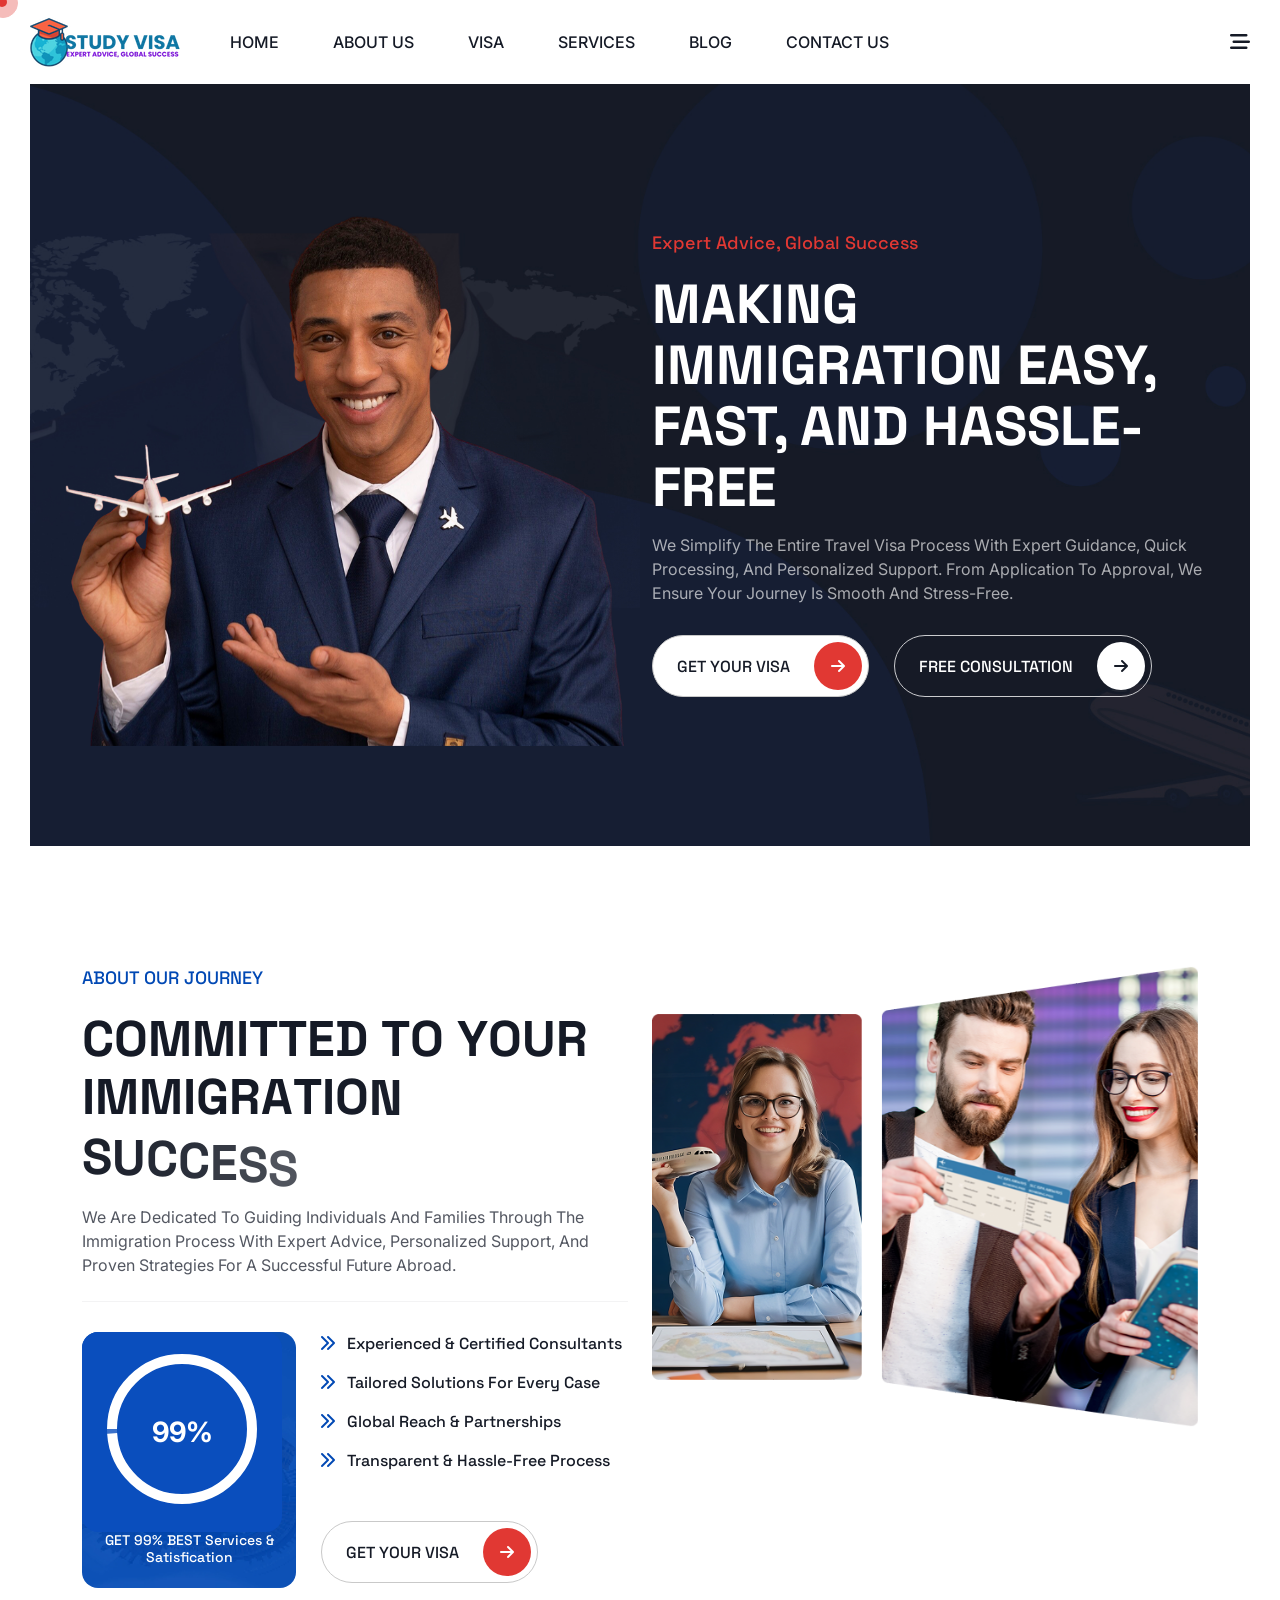
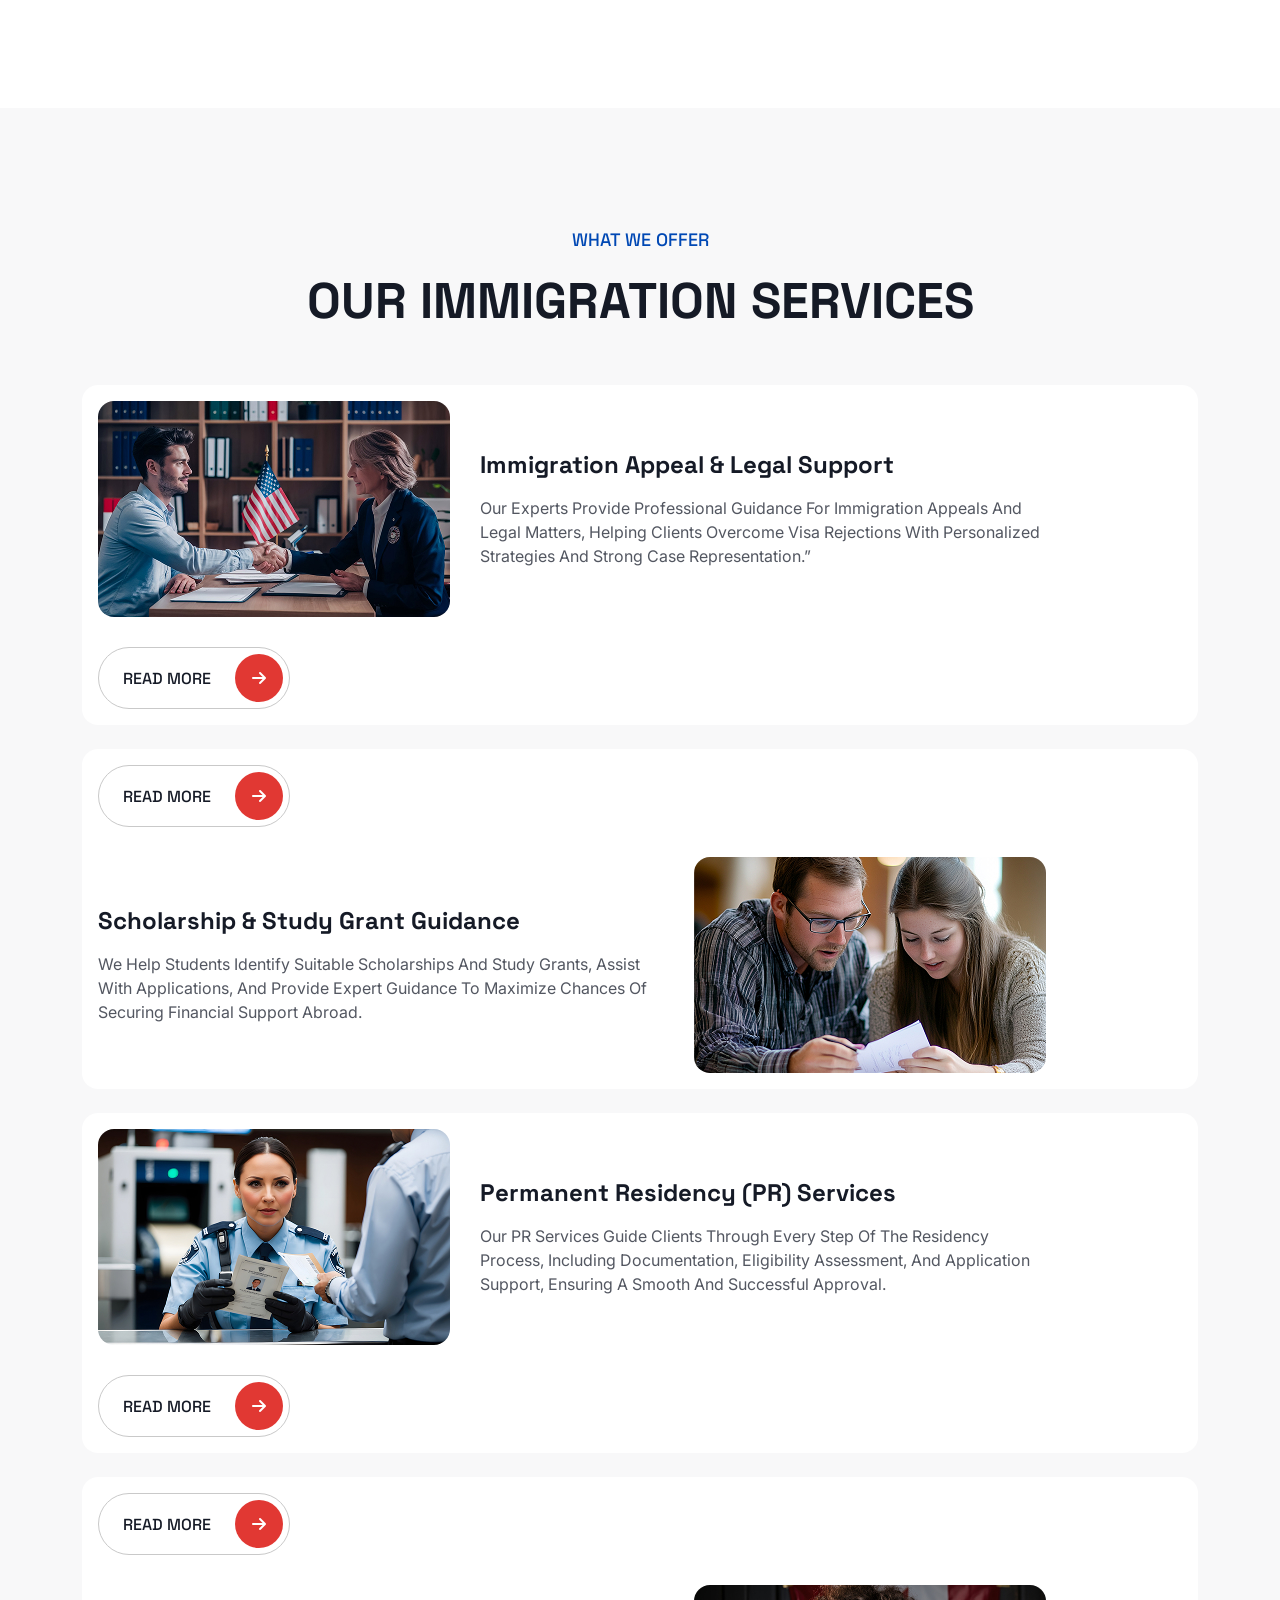
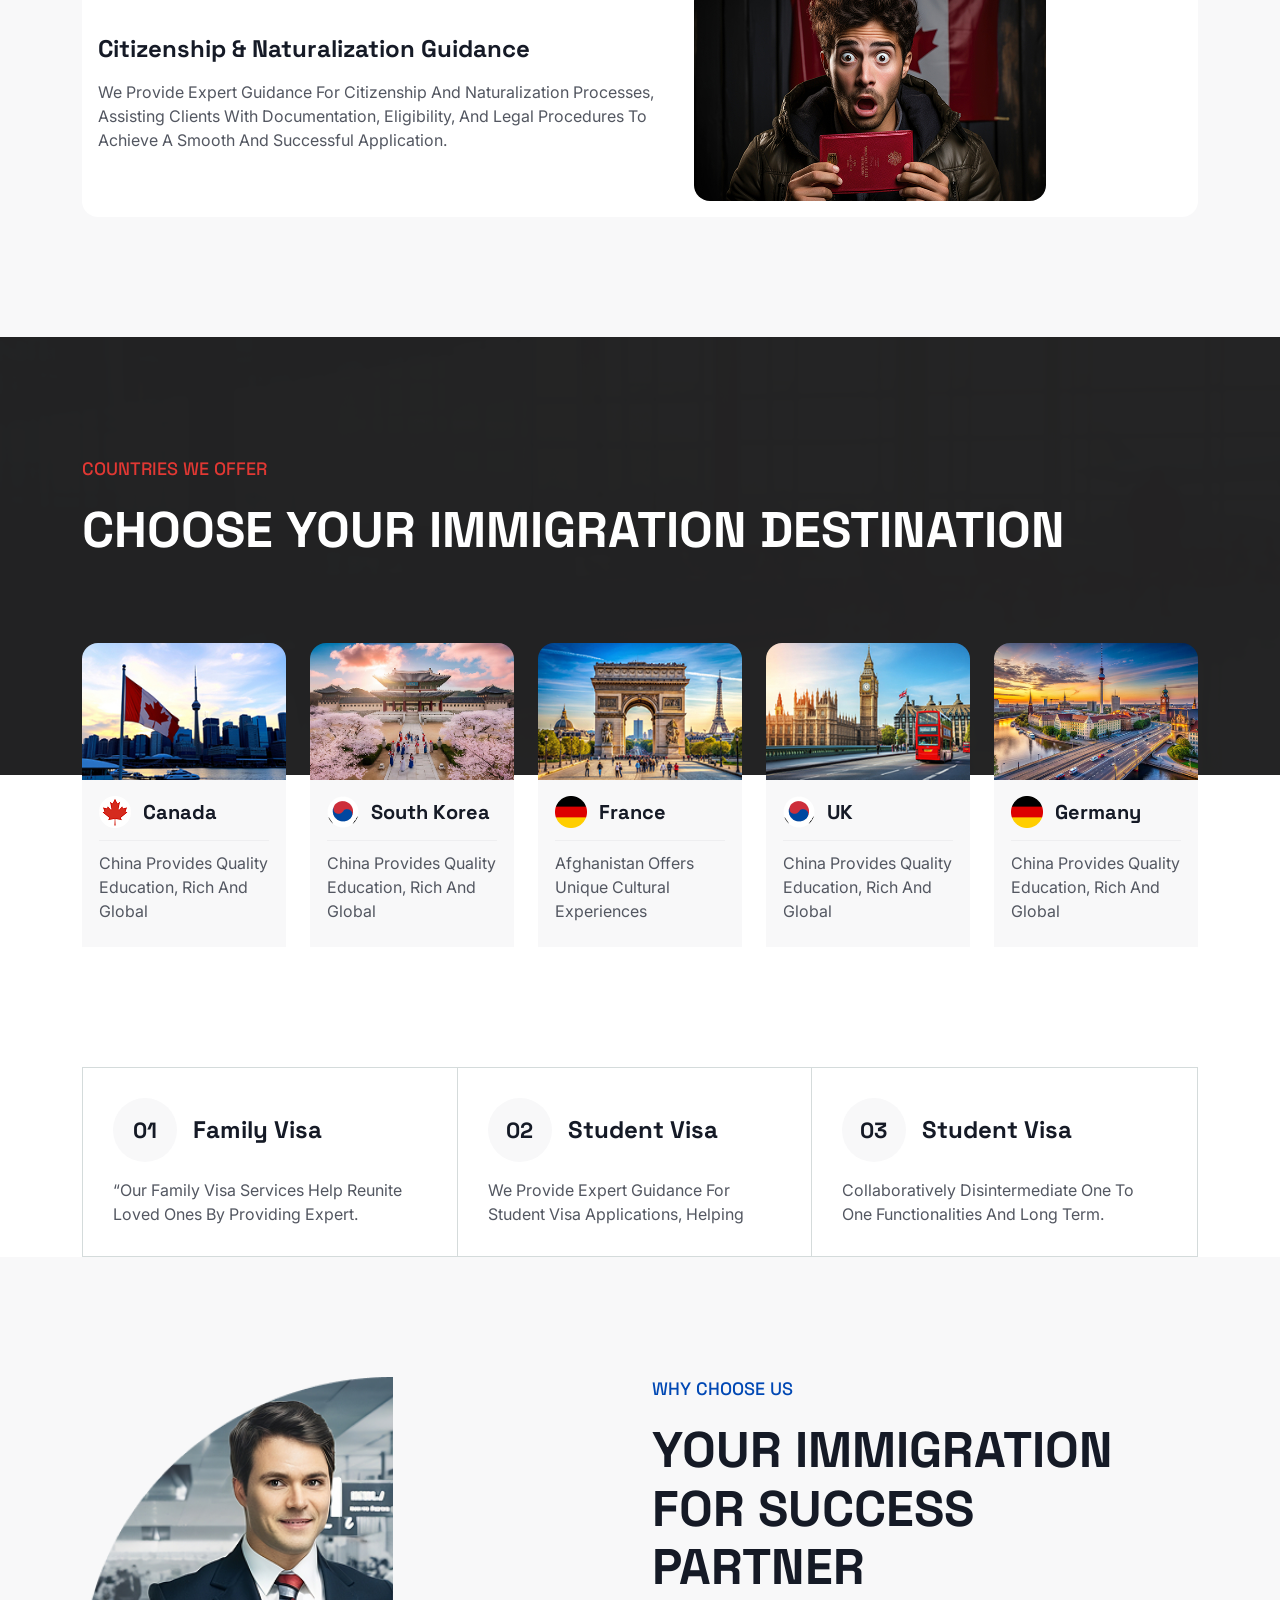
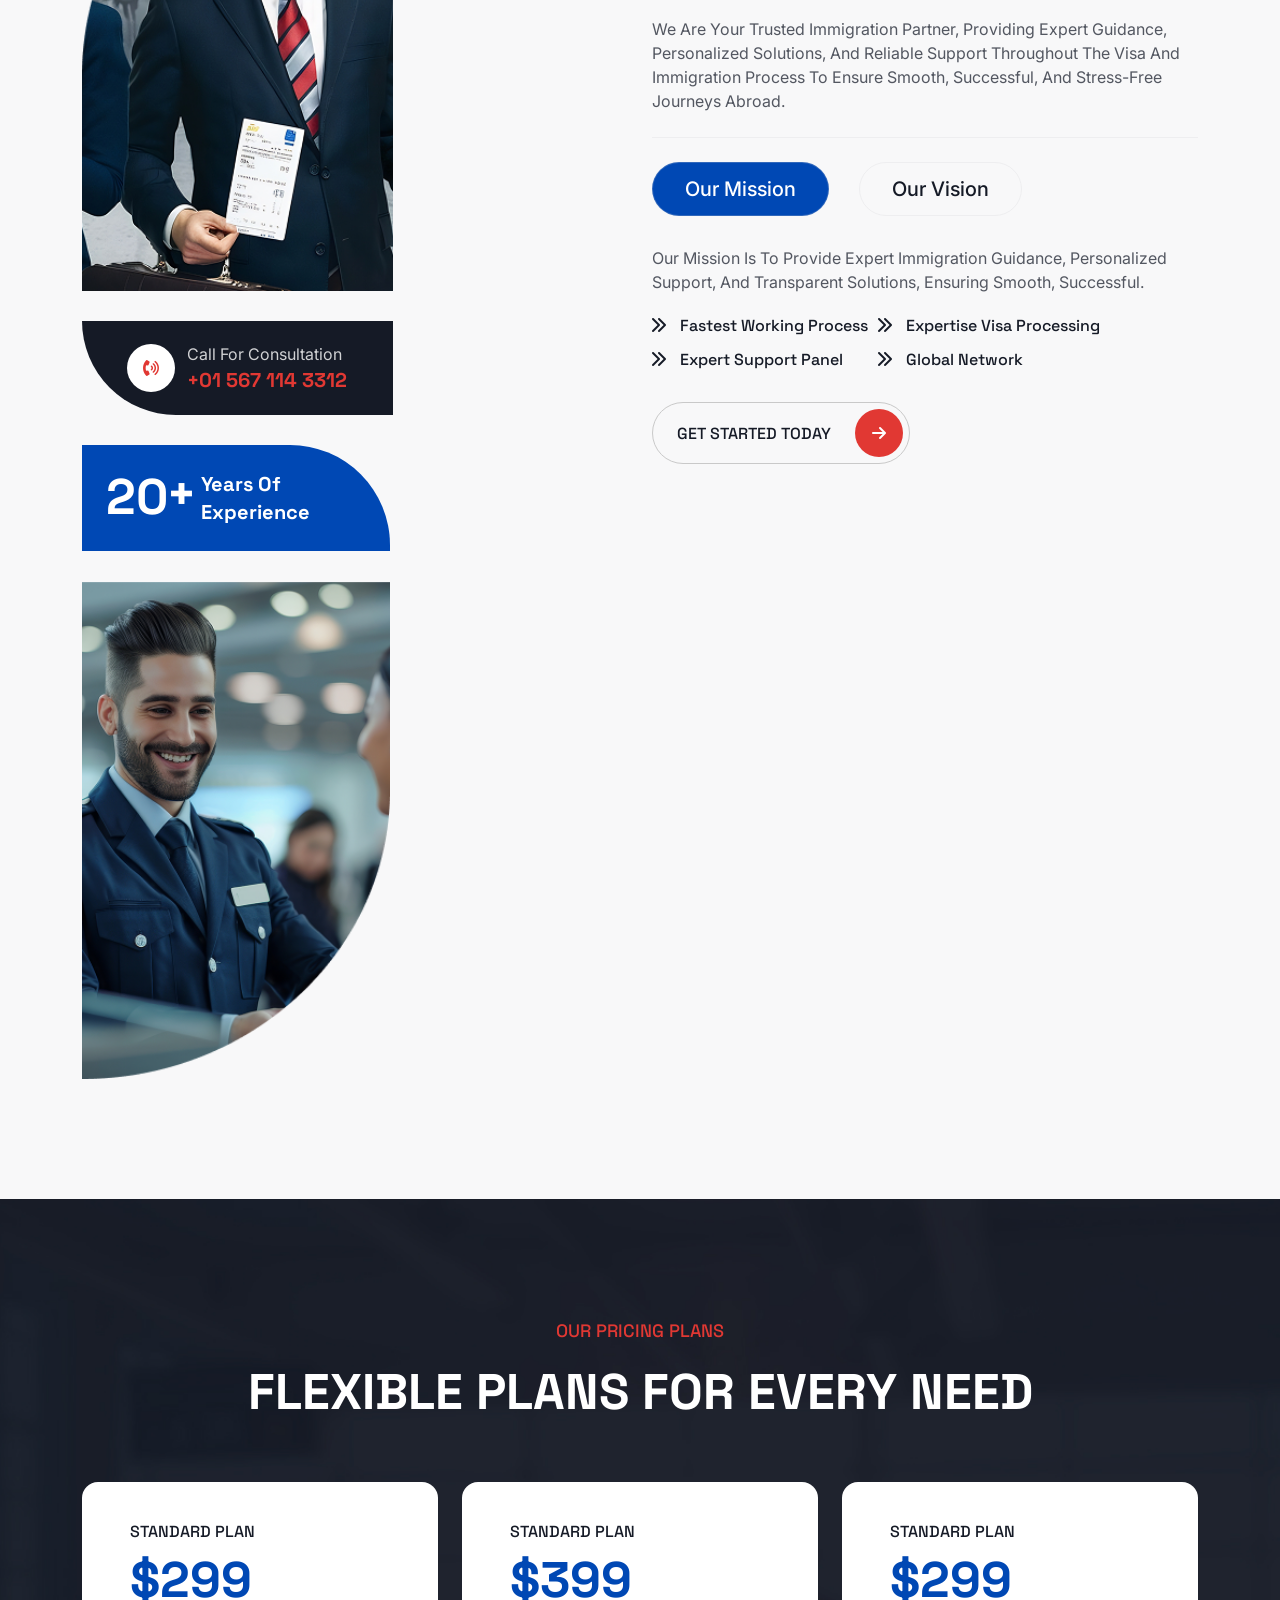
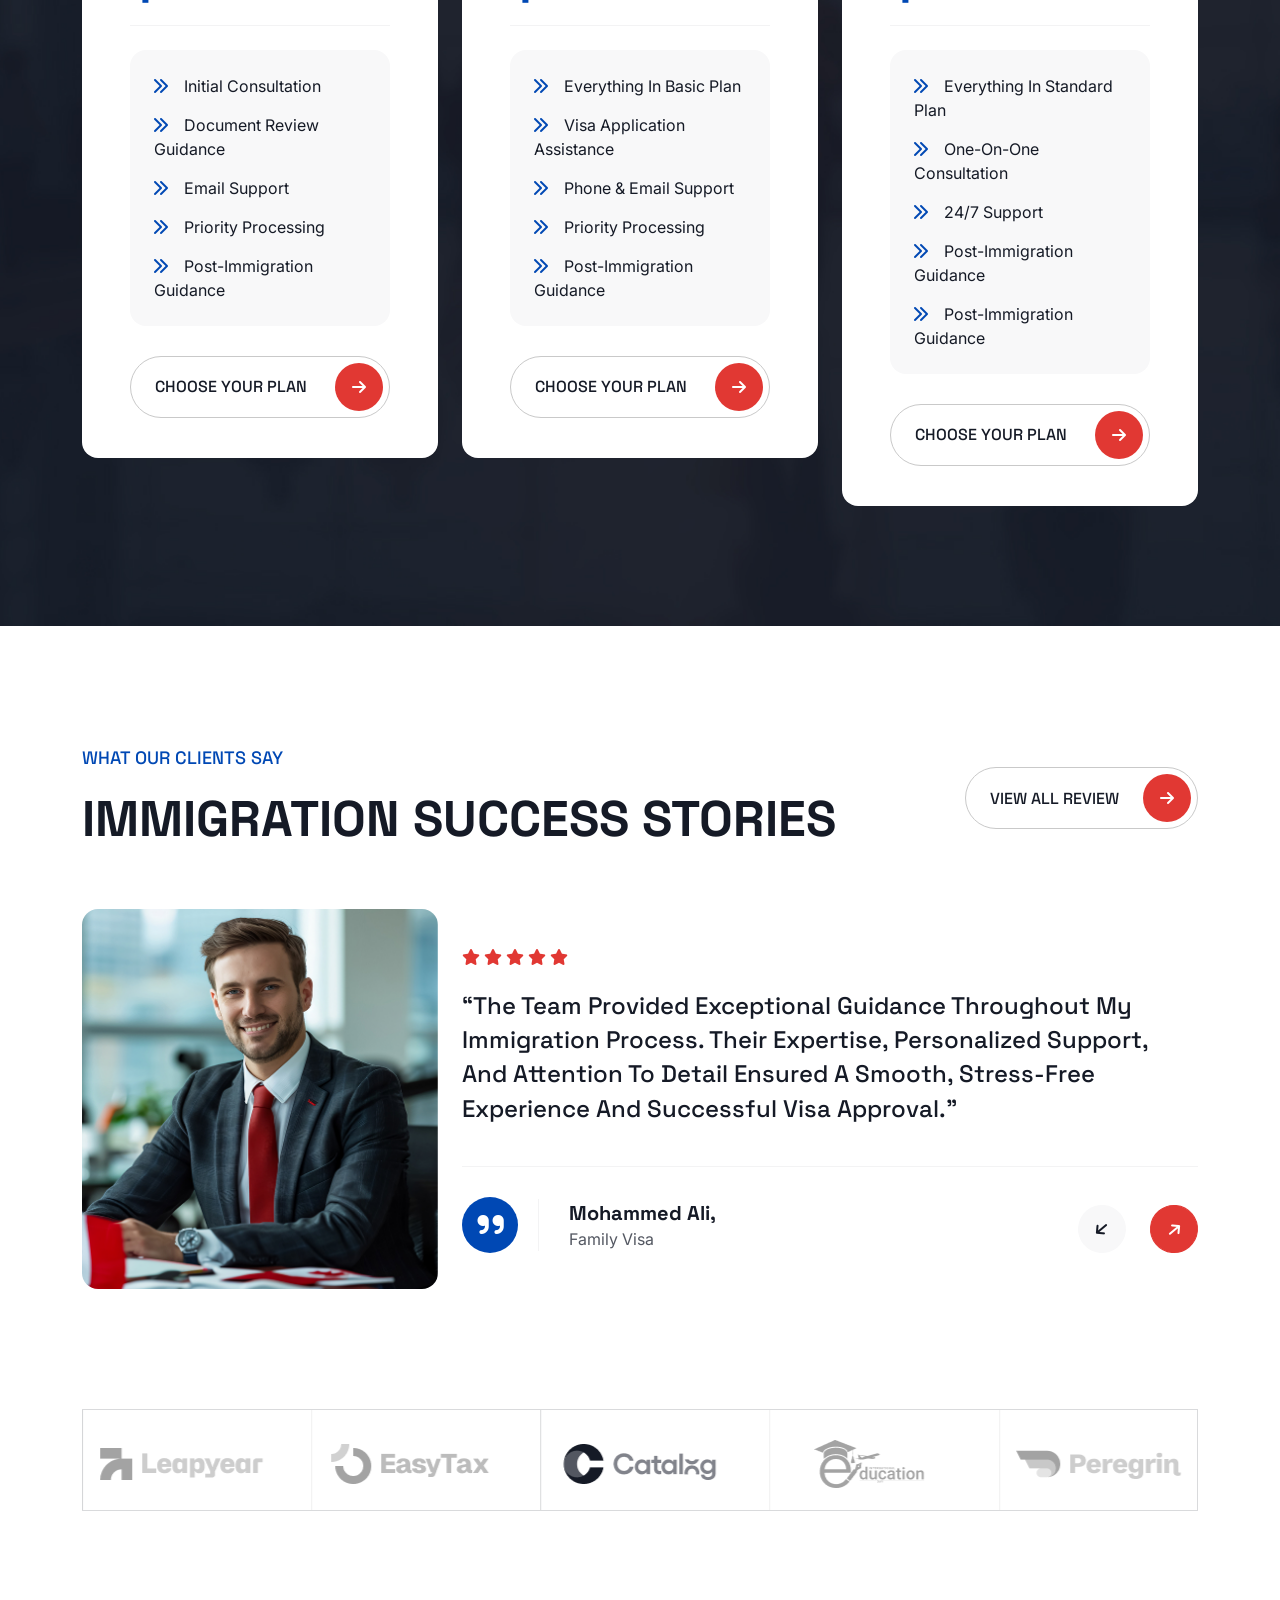
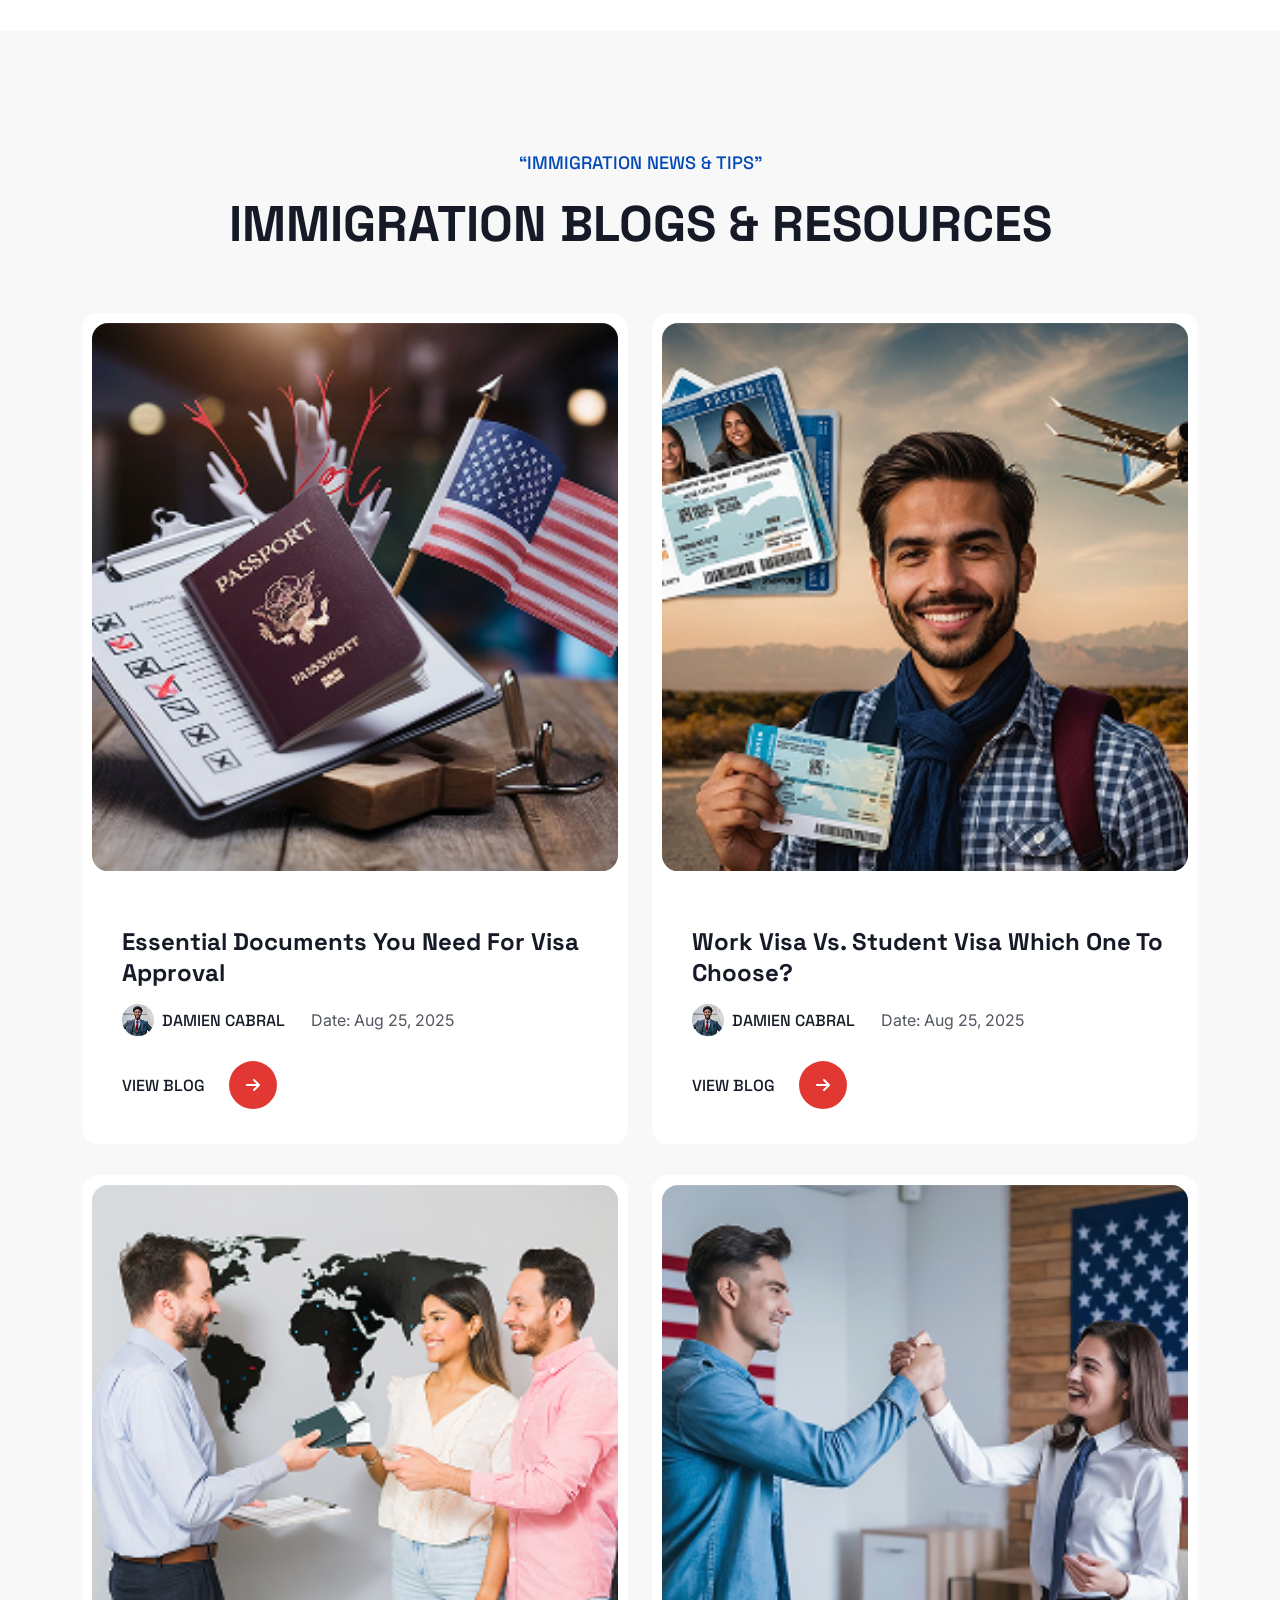
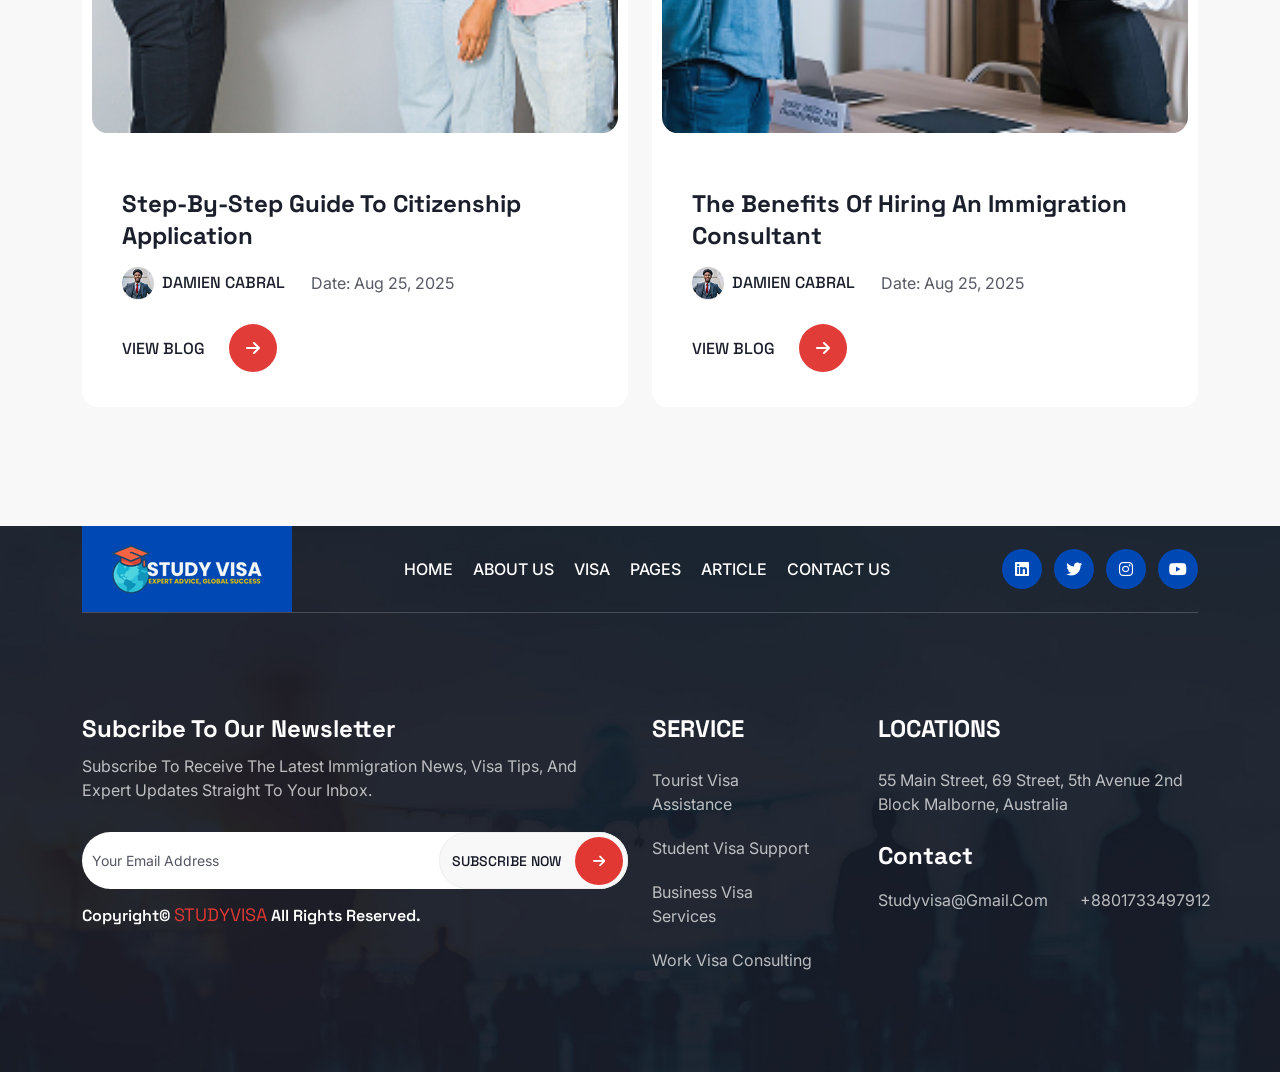
==== commit 9294bd1f: "Update index.html" ====
--- a/index.html
+++ b/index.html
@@ -99,7 +99,7 @@
         <div class="mouseCursor cursor-outer"></div>
         <div class="mouseCursor cursor-inner"></div>
 
-        <!-- Offcanvas Area Start -->
+      <!-- Offcanvas Area Start -->
          <div class="fix-area">
             <div class="offcanvas__info">
                 <div class="offcanvas__wrapper">
@@ -117,7 +117,7 @@
                             </div>
                         </div>
                         <p class="text d-none d-xl-block">
-                            Nullam dignissim, ante scelerisque the  is euismod fermentum odio sem semper the is erat, a feugiat leo urna eget eros. Duis Aenean a imperdiet risus.
+                            As study visa consultants, we guide students about the complexities of studying abroad. We give personal advice on university selection, admission processes, and embassy requirements to increase the chances of visa approval.
                         </p>
                         <div class="mobile-menu fix mb-3"></div>
                         <div class="offcanvas__contact d-xl-block">
@@ -128,7 +128,7 @@
                                         <i class="fal fa-map-marker-alt"></i>
                                     </div>
                                     <div class="offcanvas__contact-text">
-                                        <a target="_blank" href="#">Main Street, Melbourne, Australia</a>
+                                        <a target="_blank" href="#">West Rampura, Australia</a>
                                     </div>
                                 </li>
                                 <li class="d-flex align-items-center">
@@ -136,7 +136,7 @@
                                         <i class="fal fa-envelope"></i>
                                     </div>
                                     <div class="offcanvas__contact-text">
-                                        <a href="mailto:info@example.com"><span class="mailto:info@example.com">info@example.com</span></a>
+                                        <a href="mailto:info@example.com"><span class="mailto:info@example.com">info@studyvisa.com</span></a>
                                     </div>
                                 </li>
                                 <li class="d-flex align-items-center">
@@ -152,7 +152,7 @@
                                         <i class="far fa-phone"></i>
                                     </div>
                                     <div class="offcanvas__contact-text">
-                                        <a href="tel:+11002345909">+880 1733497912</a>
+                                        <a href="tel:+11002345909">+163 1733497912</a>
                                     </div>
                                 </li>
                             </ul>
@@ -167,7 +167,7 @@
                 </div>
             </div>
         </div>
-        <div class="offcanvas__overlay"></div> 
+        <div class="offcanvas__overlay"></div>
        
        <!-- Header-Top-Section Start -->
         <div class="header-top-section-3">
@@ -1281,4 +1281,4 @@
         <script src="assets/js/main.js"></script>
     </body>
 
-</html>+</html>
--- a/assets/css/main.css
+++ b/assets/css/main.css
@@ -1,11 +1,10 @@
 @charset "UTF-8";
 /*
 Theme Name: Visaway 
-Author: Gramentheme
-Author URI: https://themeforest.net/user/Gramentheme/portfolio
-Description: Visaway – Immigration & Visa Consulting HTML Template
-Service Html Template 
-Version: 1.0.0
+Author: Mizanul Kais
+Author URI: https://github.com/webdeveloperkais
+Description: Visaway – Immigration & Visa Consulting
+Version: 1.0.2
 */
 /*CSS Table Of Content Ends Here*/
 /*
@@ -8722,4 +8721,4 @@
 }
 .country-details-wrapper .country-details-sideber .visa-contact-box .content .icon-item .cont h6 a {
   color: var(--white);
-}/*# sourceMappingURL=main.css.map */+}/*# sourceMappingURL=main.css.map */
